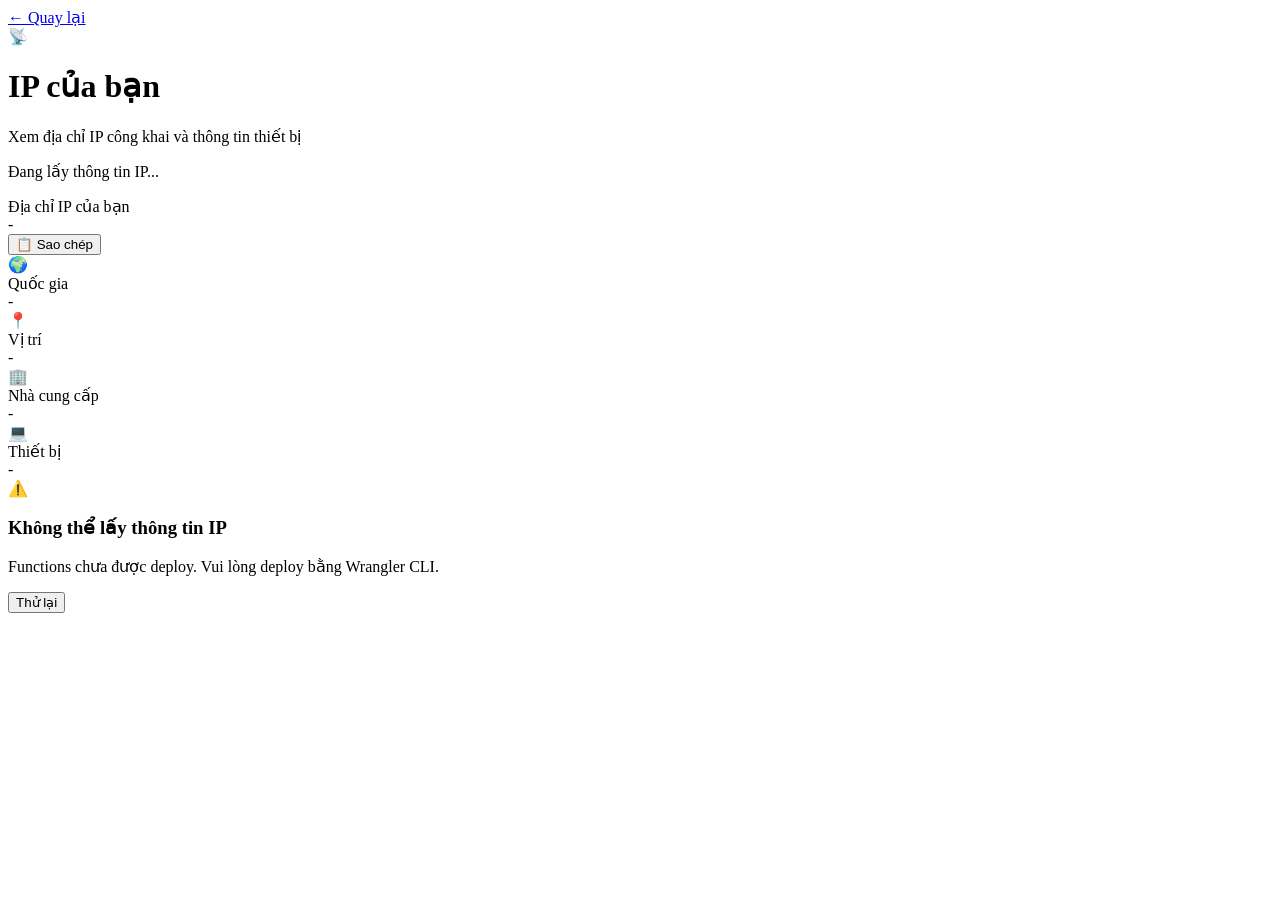
==== check-my-ip.html @ abf93e9b "Add files via upload" ====
<!DOCTYPE html>
<html lang="vi">
<head>
  <meta charset="UTF-8">
  <meta name="viewport" content="width=device-width, initial-scale=1.0">
  <title>IP của bạn - Check Tools</title>
  <link rel="stylesheet" href="css/style.css">
  <link rel="icon" href="data:image/svg+xml,<svg xmlns='http://www.w3.org/2000/svg' viewBox='0 0 100 100'><text y='.9em' font-size='90'>📡</text></svg>">
</head>
<body>
  <div class="container">
    
    <a href="index.html" class="back-btn">← Quay lại</a>

    <header class="tool-header">
      <div class="tool-icon">📡</div>
      <h1>IP của bạn</h1>
      <p>Xem địa chỉ IP công khai và thông tin thiết bị</p>
    </header>

    <div id="loadingBox" class="loading-box">
      <div class="spinner"></div>
      <p>Đang lấy thông tin IP...</p>
    </div>

    <div id="resultSection" class="ip-result-box hidden">
      <div class="ip-display">
        <div class="ip-label">Địa chỉ IP của bạn</div>
        <div id="ipAddress" class="ip-value">-</div>
        <button id="copyBtn" class="btn-copy" onclick="copyIP()">📋 Sao chép</button>
      </div>

      <div class="info-grid">
        <div class="info-item">
          <div class="info-icon">🌍</div>
          <div>
            <div class="info-label">Quốc gia</div>
            <div id="country" class="info-value">-</div>
          </div>
        </div>

        <div class="info-item">
          <div class="info-icon">📍</div>
          <div>
            <div class="info-label">Vị trí</div>
            <div id="locationInfo" class="info-value">-</div>
          </div>
        </div>

        <div class="info-item">
          <div class="info-icon">🏢</div>
          <div>
            <div class="info-label">Nhà cung cấp</div>
            <div id="isp" class="info-value">-</div>
          </div>
        </div>

        <div class="info-item">
          <div class="info-icon">💻</div>
          <div>
            <div class="info-label">Thiết bị</div>
            <div id="device" class="info-value">-</div>
          </div>
        </div>
      </div>
    </div>

    <div id="errorSection" class="error-box hidden">
      <div class="error-icon">⚠️</div>
      <h3>Không thể lấy thông tin IP</h3>
      <p id="errorMessage"></p>
      <button onclick="window.location.reload()" class="btn-primary">Thử lại</button>
    </div>

  </div>

  <script src="js/main.js"></script>
  <script>
    const loadingBox = document.getElementById('loadingBox');
    const resultSection = document.getElementById('resultSection');
    const errorSection = document.getElementById('errorSection');
    const ipAddress = document.getElementById('ipAddress');
    const country = document.getElementById('country');
    const locationInfo = document.getElementById('locationInfo');
    const isp = document.getElementById('isp');
    const device = document.getElementById('device');
    const errorMessage = document.getElementById('errorMessage');

    async function getMyIP() {
      try {
        const response = await fetch('/ip');
        
        const contentType = response.headers.get('content-type');
        if (!contentType || !contentType.includes('application/json')) {
          const text = await response.text();
          console.error('Received non-JSON:', text.substring(0, 200));
          throw new Error('Functions chưa được deploy. Vui lòng deploy bằng Wrangler CLI.');
        }
        
        const data = await response.json();
        
        if (data.error) {
          throw new Error(data.error);
        }

        displayResult(data);
      } catch (error) {
        console.error('Error:', error);
        showError(error.message);
      }
    }

    function displayResult(data) {
      loadingBox.classList.add('hidden');
      resultSection.classList.remove('hidden');

      ipAddress.textContent = data.ip || 'Không xác định';
      country.textContent = getCountryName(data.countryCode || data.country) || 'Không xác định';
      locationInfo.textContent = formatLocation(data) || 'Không xác định';
      isp.textContent = data.org || data.isp || 'Không xác định';
      device.textContent = getDeviceInfo(data.userAgent) || 'Không xác định';
    }

    function showError(message) {
      loadingBox.classList.add('hidden');
      errorSection.classList.remove('hidden');
      errorMessage.textContent = message;
    }

    function getCountryName(code) {
      const countries = {
        'VN': '🇻🇳 Việt Nam',
        'US': '🇺🇸 United States',
        'GB': '🇬🇧 United Kingdom',
        'JP': '🇯🇵 Japan',
        'KR': '🇰🇷 South Korea',
        'CN': '🇨🇳 China',
        'SG': '🇸🇬 Singapore',
        'TH': '🇹🇭 Thailand',
      };
      return countries[code] || code;
    }

    function formatLocation(data) {
      const parts = [];
      if (data.city) parts.push(data.city);
      if (data.region) parts.push(data.region);
      return parts.join(', ') || null;
    }

    function getDeviceInfo(ua) {
      if (!ua) return null;
      
      if (/Mobile|Android|iPhone|iPad/i.test(ua)) {
        if (/iPhone|iPad/i.test(ua)) return '📱 iOS Mobile';
        if (/Android/i.test(ua)) return '📱 Android Mobile';
        return '📱 Mobile';
      }
      
      if (/Windows/i.test(ua)) return '🖥️ Windows PC';
      if (/Mac/i.test(ua)) return '🖥️ macOS';
      if (/Linux/i.test(ua)) return '🖥️ Linux';
      
      return '💻 Desktop';
    }

    function copyIP() {
      const ip = ipAddress.textContent;
      navigator.clipboard.writeText(ip).then(() => {
        const btn = document.getElementById('copyBtn');
        const originalText = btn.textContent;
        btn.textContent = '✅ Đã sao chép!';
        setTimeout(() => {
          btn.textContent = originalText;
        }, 2000);
      });
    }

    getMyIP();
  </script>
</body>
</html>
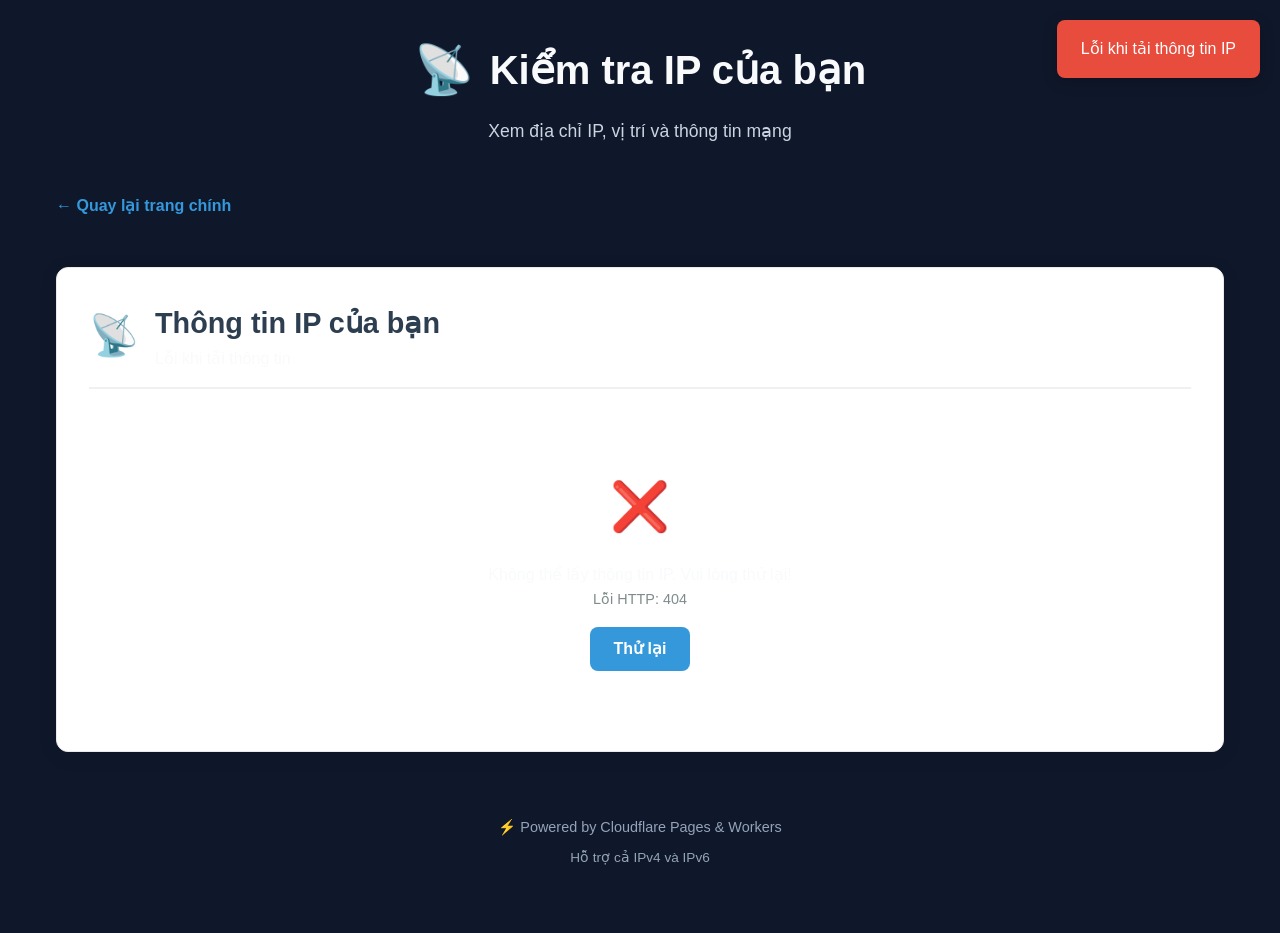
==== commit bd960f62: "Update check-my-ip.html" ====
--- a/check-my-ip.html
+++ b/check-my-ip.html
@@ -3,180 +3,590 @@
 <head>
   <meta charset="UTF-8">
   <meta name="viewport" content="width=device-width, initial-scale=1.0">
-  <title>IP của bạn - Check Tools</title>
+  <title>Kiểm tra IP của bạn - Check Tools</title>
+  <meta name="description" content="Kiểm tra địa chỉ IP, vị trí, nhà cung cấp dịch vụ của bạn">
   <link rel="stylesheet" href="css/style.css">
   <link rel="icon" href="data:image/svg+xml,<svg xmlns='http://www.w3.org/2000/svg' viewBox='0 0 100 100'><text y='.9em' font-size='90'>📡</text></svg>">
+  <style>
+    /* Additional styles for IP check page */
+    .ip-result {
+      background: #fff;
+      border-radius: 12px;
+      padding: 2rem;
+      margin: 2rem 0;
+      box-shadow: 0 4px 20px rgba(0, 0, 0, 0.08);
+      border: 1px solid #eaeaea;
+    }
+    
+    .ip-header {
+      display: flex;
+      align-items: center;
+      margin-bottom: 2rem;
+      padding-bottom: 1rem;
+      border-bottom: 2px solid #f0f0f0;
+    }
+    
+    .ip-icon {
+      font-size: 2.5rem;
+      margin-right: 1rem;
+    }
+    
+    .ip-title {
+      font-size: 1.8rem;
+      color: #2c3e50;
+      margin: 0;
+    }
+    
+    .ip-grid {
+      display: grid;
+      grid-template-columns: repeat(auto-fit, minmax(300px, 1fr));
+      gap: 1.5rem;
+      margin-bottom: 2rem;
+    }
+    
+    .ip-card {
+      background: #f8f9fa;
+      border-radius: 10px;
+      padding: 1.5rem;
+      border-left: 4px solid #3498db;
+    }
+    
+    .ip-card.network {
+      border-left-color: #2ecc71;
+    }
+    
+    .ip-card.location {
+      border-left-color: #9b59b6;
+    }
+    
+    .ip-card.browser {
+      border-left-color: #e74c3c;
+    }
+    
+    .card-label {
+      display: block;
+      font-size: 0.9rem;
+      color: #7f8c8d;
+      margin-bottom: 0.5rem;
+      font-weight: 500;
+    }
+    
+    .card-value {
+      font-size: 1.2rem;
+      color: #2c3e50;
+      font-weight: 600;
+      word-break: break-all;
+    }
+    
+    .ip-badge {
+      display: inline-block;
+      padding: 0.3rem 0.8rem;
+      border-radius: 20px;
+      font-size: 0.8rem;
+      font-weight: 600;
+      margin-left: 0.5rem;
+    }
+    
+    .badge-ipv4 {
+      background: #2ecc71;
+      color: white;
+    }
+    
+    .badge-ipv6 {
+      background: #3498db;
+      color: white;
+    }
+    
+    .isp-badge {
+      background: linear-gradient(135deg, #f39c12, #e67e22);
+      color: white;
+      padding: 0.4rem 1rem;
+      border-radius: 20px;
+      font-weight: 600;
+      display: inline-block;
+      margin-top: 0.5rem;
+    }
+    
+    .loading {
+      text-align: center;
+      padding: 3rem;
+    }
+    
+    .spinner {
+      border: 4px solid #f3f3f3;
+      border-top: 4px solid #3498db;
+      border-radius: 50%;
+      width: 50px;
+      height: 50px;
+      animation: spin 1s linear infinite;
+      margin: 0 auto 1rem;
+    }
+    
+    @keyframes spin {
+      0% { transform: rotate(0deg); }
+      100% { transform: rotate(360deg); }
+    }
+    
+    .actions {
+      display: flex;
+      gap: 1rem;
+      margin-top: 2rem;
+      flex-wrap: wrap;
+    }
+    
+    .btn {
+      padding: 0.8rem 1.5rem;
+      border-radius: 8px;
+      border: none;
+      font-weight: 600;
+      cursor: pointer;
+      transition: all 0.3s ease;
+      display: inline-flex;
+      align-items: center;
+      gap: 0.5rem;
+    }
+    
+    .btn-primary {
+      background: #3498db;
+      color: white;
+    }
+    
+    .btn-primary:hover {
+      background: #2980b9;
+      transform: translateY(-2px);
+    }
+    
+    .btn-secondary {
+      background: #2ecc71;
+      color: white;
+    }
+    
+    .btn-secondary:hover {
+      background: #27ae60;
+      transform: translateY(-2px);
+    }
+    
+    .alert {
+      position: fixed;
+      top: 20px;
+      right: 20px;
+      padding: 1rem 1.5rem;
+      background: #2ecc71;
+      color: white;
+      border-radius: 8px;
+      box-shadow: 0 4px 15px rgba(0, 0, 0, 0.2);
+      display: none;
+      z-index: 1000;
+      animation: slideIn 0.3s ease;
+    }
+    
+    @keyframes slideIn {
+      from {
+        transform: translateX(100%);
+        opacity: 0;
+      }
+      to {
+        transform: translateX(0);
+        opacity: 1;
+      }
+    }
+    
+    .back-link {
+      display: inline-flex;
+      align-items: center;
+      gap: 0.5rem;
+      color: #3498db;
+      text-decoration: none;
+      font-weight: 600;
+      margin-bottom: 1rem;
+    }
+    
+    .back-link:hover {
+      color: #2980b9;
+    }
+    
+    @media (max-width: 768px) {
+      .ip-grid {
+        grid-template-columns: 1fr;
+      }
+      
+      .actions {
+        flex-direction: column;
+      }
+      
+      .btn {
+        width: 100%;
+        justify-content: center;
+      }
+    }
+    
+    .info-row {
+      display: flex;
+      justify-content: space-between;
+      padding: 0.8rem 0;
+      border-bottom: 1px solid #eee;
+    }
+    
+    .info-row:last-child {
+      border-bottom: none;
+    }
+  </style>
 </head>
 <body>
   <div class="container">
-    
-    <a href="index.html" class="back-btn">← Quay lại</a>
-
-    <header class="tool-header">
-      <div class="tool-icon">📡</div>
-      <h1>IP của bạn</h1>
-      <p>Xem địa chỉ IP công khai và thông tin thiết bị</p>
+    <!-- Header -->
+    <header class="header">
+      <div class="logo">
+        <span class="logo-icon">📡</span>
+        <h1>Kiểm tra IP của bạn</h1>
+      </div>
+      <p class="subtitle">Xem địa chỉ IP, vị trí và thông tin mạng</p>
     </header>
 
-    <div id="loadingBox" class="loading-box">
-      <div class="spinner"></div>
-      <p>Đang lấy thông tin IP...</p>
-    </div>
-
-    <div id="resultSection" class="ip-result-box hidden">
-      <div class="ip-display">
-        <div class="ip-label">Địa chỉ IP của bạn</div>
-        <div id="ipAddress" class="ip-value">-</div>
-        <button id="copyBtn" class="btn-copy" onclick="copyIP()">📋 Sao chép</button>
+    <!-- Back to home -->
+    <a href="index.html" class="back-link">
+      ← Quay lại trang chính
+    </a>
+
+    <!-- IP Result Section -->
+    <div class="ip-result">
+      <div class="ip-header">
+        <div class="ip-icon">📡</div>
+        <div>
+          <h2 class="ip-title">Thông tin IP của bạn</h2>
+          <p id="loadingText">Đang tải thông tin...</p>
+        </div>
       </div>
 
-      <div class="info-grid">
-        <div class="info-item">
-          <div class="info-icon">🌍</div>
-          <div>
-            <div class="info-label">Quốc gia</div>
-            <div id="country" class="info-value">-</div>
+      <div id="loading" class="loading">
+        <div class="spinner"></div>
+        <p>Đang lấy thông tin từ máy chủ...</p>
+      </div>
+
+      <div id="ipContent" style="display: none;">
+        <!-- IP Address Card -->
+        <div class="ip-card">
+          <h3 style="margin-top: 0; color: #2c3e50;">
+            <span style="display: inline-flex; align-items: center; gap: 0.5rem;">
+              🌐 Địa chỉ IP
+            </span>
+          </h3>
+          <div class="info-row">
+            <span class="card-label">Địa chỉ IP:</span>
+            <span class="card-value">
+              <span id="ipAddress">Đang tải...</span>
+              <span class="ip-badge" id="ipVersionBadge">...</span>
+            </span>
+          </div>
+          <div class="info-row">
+            <span class="card-label">Phiên bản IP:</span>
+            <span class="card-value" id="ipVersion">Đang tải...</span>
+          </div>
+          <div class="info-row">
+            <span class="card-label">Thời gian kiểm tra:</span>
+            <span class="card-value" id="timestamp">Đang tải...</span>
           </div>
         </div>
 
-        <div class="info-item">
-          <div class="info-icon">📍</div>
-          <div>
-            <div class="info-label">Vị trí</div>
-            <div id="locationInfo" class="info-value">-</div>
+        <!-- Network Info Card -->
+        <div class="ip-card network">
+          <h3 style="margin-top: 0; color: #2c3e50;">
+            <span style="display: inline-flex; align-items: center; gap: 0.5rem;">
+              🔌 Thông tin mạng
+            </span>
+          </h3>
+          <div class="info-row">
+            <span class="card-label">Nhà cung cấp (ISP):</span>
+            <span class="card-value">
+              <span id="isp">Đang tải...</span>
+            </span>
+          </div>
+          <div class="info-row">
+            <span class="card-label">Tổ chức:</span>
+            <span class="card-value" id="organization">Đang tải...</span>
+          </div>
+          <div class="info-row">
+            <span class="card-label">ASN:</span>
+            <span class="card-value" id="asn">Đang tải...</span>
+          </div>
+          <div class="info-row">
+            <span class="card-label">Nguồn dữ liệu:</span>
+            <span class="card-value" id="source">Đang tải...</span>
           </div>
         </div>
 
-        <div class="info-item">
-          <div class="info-icon">🏢</div>
-          <div>
-            <div class="info-label">Nhà cung cấp</div>
-            <div id="isp" class="info-value">-</div>
+        <!-- Location Info Card -->
+        <div class="ip-card location">
+          <h3 style="margin-top: 0; color: #2c3e50;">
+            <span style="display: inline-flex; align-items: center; gap: 0.5rem;">
+              📍 Vị trí địa lý
+            </span>
+          </h3>
+          <div class="info-row">
+            <span class="card-label">Quốc gia:</span>
+            <span class="card-value">
+              <span id="country">Đang tải...</span>
+              (<span id="countryCode">...</span>)
+            </span>
+          </div>
+          <div class="info-row">
+            <span class="card-label">Tỉnh/Thành phố:</span>
+            <span class="card-value" id="province">Đang tải...</span>
+          </div>
+          <div class="info-row">
+            <span class="card-label">Thành phố:</span>
+            <span class="card-value" id="city">Đang tải...</span>
+          </div>
+          <div class="info-row">
+            <span class="card-label">Múi giờ:</span>
+            <span class="card-value" id="timezone">Đang tải...</span>
+          </div>
+          <div class="info-row">
+            <span class="card-label">Mã bưu điện:</span>
+            <span class="card-value" id="postal">Đang tải...</span>
           </div>
         </div>
 
-        <div class="info-item">
-          <div class="info-icon">💻</div>
-          <div>
-            <div class="info-label">Thiết bị</div>
-            <div id="device" class="info-value">-</div>
-          </div>
+        <!-- Browser Info Card -->
+        <div class="ip-card browser">
+          <h3 style="margin-top: 0; color: #2c3e50;">
+            <span style="display: inline-flex; align-items: center; gap: 0.5rem;">
+              🌐 Thông tin trình duyệt
+            </span>
+          </h3>
+          <div class="info-row">
+            <span class="card-label">User Agent:</span>
+            <span class="card-value" id="userAgent" style="font-size: 0.9rem;">Đang tải...</span>
+          </div>
+          <div class="info-row">
+            <span class="card-label">Cloudflare Edge:</span>
+            <span class="card-value" id="cfEdge">Đang tải...</span>
+          </div>
+        </div>
+
+        <!-- Actions -->
+        <div class="actions">
+          <button class="btn btn-primary" id="refreshBtn">
+            <span>🔄</span> Làm mới thông tin
+          </button>
+          <button class="btn btn-secondary" id="copyBtn">
+            <span>📋</span> Sao chép IP
+          </button>
+          <button class="btn" id="jsonBtn" style="background: #9b59b6; color: white;">
+            <span>📄</span> Xem dữ liệu JSON
+          </button>
         </div>
       </div>
     </div>
 
-    <div id="errorSection" class="error-box hidden">
-      <div class="error-icon">⚠️</div>
-      <h3>Không thể lấy thông tin IP</h3>
-      <p id="errorMessage"></p>
-      <button onclick="window.location.reload()" class="btn-primary">Thử lại</button>
-    </div>
-
+    <!-- Footer -->
+    <footer class="footer">
+      <p>⚡ Powered by Cloudflare Pages & Workers</p>
+      <p class="footer-note">Hỗ trợ cả IPv4 và IPv6</p>
+    </footer>
   </div>
 
-  <script src="js/main.js"></script>
+  <!-- Alert Notification -->
+  <div class="alert" id="alert"></div>
+
   <script>
-    const loadingBox = document.getElementById('loadingBox');
-    const resultSection = document.getElementById('resultSection');
-    const errorSection = document.getElementById('errorSection');
-    const ipAddress = document.getElementById('ipAddress');
-    const country = document.getElementById('country');
-    const locationInfo = document.getElementById('locationInfo');
-    const isp = document.getElementById('isp');
-    const device = document.getElementById('device');
-    const errorMessage = document.getElementById('errorMessage');
-
-    async function getMyIP() {
-      try {
-        const response = await fetch('/ip');
-        
-        const contentType = response.headers.get('content-type');
-        if (!contentType || !contentType.includes('application/json')) {
-          const text = await response.text();
-          console.error('Received non-JSON:', text.substring(0, 200));
-          throw new Error('Functions chưa được deploy. Vui lòng deploy bằng Wrangler CLI.');
+    document.addEventListener('DOMContentLoaded', function() {
+      const loading = document.getElementById('loading');
+      const ipContent = document.getElementById('ipContent');
+      const loadingText = document.getElementById('loadingText');
+      const alert = document.getElementById('alert');
+      
+      // DOM Elements
+      const elements = {
+        ipAddress: document.getElementById('ipAddress'),
+        ipVersionBadge: document.getElementById('ipVersionBadge'),
+        ipVersion: document.getElementById('ipVersion'),
+        isp: document.getElementById('isp'),
+        organization: document.getElementById('organization'),
+        asn: document.getElementById('asn'),
+        country: document.getElementById('country'),
+        countryCode: document.getElementById('countryCode'),
+        province: document.getElementById('province'),
+        city: document.getElementById('city'),
+        timezone: document.getElementById('timezone'),
+        postal: document.getElementById('postal'),
+        userAgent: document.getElementById('userAgent'),
+        cfEdge: document.getElementById('cfEdge'),
+        timestamp: document.getElementById('timestamp'),
+        source: document.getElementById('source')
+      };
+      
+      // Buttons
+      const refreshBtn = document.getElementById('refreshBtn');
+      const copyBtn = document.getElementById('copyBtn');
+      const jsonBtn = document.getElementById('jsonBtn');
+      
+      let currentIP = '';
+      let currentData = {};
+      
+      // Show alert
+      function showAlert(message, type = 'success') {
+        alert.textContent = message;
+        alert.style.display = 'block';
+        alert.style.background = type === 'error' ? '#e74c3c' : 
+                                type === 'warning' ? '#f39c12' : '#2ecc71';
+        
+        setTimeout(() => {
+          alert.style.display = 'none';
+        }, 3000);
+      }
+      
+      // Format timestamp
+      function formatTimestamp(isoString) {
+        const date = new Date(isoString);
+        return date.toLocaleString('vi-VN', {
+          timeZone: 'Asia/Ho_Chi_Minh',
+          year: 'numeric',
+          month: '2-digit',
+          day: '2-digit',
+          hour: '2-digit',
+          minute: '2-digit',
+          second: '2-digit'
+        });
+      }
+      
+      // Get IP info
+      async function fetchIPInfo() {
+        try {
+          loading.style.display = 'block';
+          ipContent.style.display = 'none';
+          loadingText.textContent = 'Đang tải thông tin...';
+          
+          const response = await fetch('/ip');
+          
+          if (!response.ok) {
+            throw new Error(`Lỗi HTTP: ${response.status}`);
+          }
+          
+          const data = await response.json();
+          currentData = data;
+          currentIP = data.ip;
+          
+          // Update UI
+          updateUI(data);
+          
+          // Show content
+          loading.style.display = 'none';
+          ipContent.style.display = 'block';
+          loadingText.textContent = 'Thông tin IP của bạn';
+          
+          showAlert('Đã cập nhật thông tin IP thành công!');
+          
+        } catch (error) {
+          console.error('Error:', error);
+          loadingText.textContent = 'Lỗi khi tải thông tin';
+          loading.innerHTML = `
+            <div style="color: #e74c3c; font-size: 3rem; margin-bottom: 1rem;">❌</div>
+            <p>Không thể lấy thông tin IP. Vui lòng thử lại!</p>
+            <p style="color: #7f8c8d; font-size: 0.9rem;">${error.message}</p>
+            <button class="btn btn-primary" onclick="fetchIPInfo()" style="margin-top: 1rem;">
+              Thử lại
+            </button>
+          `;
+          showAlert('Lỗi khi tải thông tin IP', 'error');
         }
-        
-        const data = await response.json();
-        
-        if (data.error) {
-          throw new Error(data.error);
+      }
+      
+      // Update UI with data
+      function updateUI(data) {
+        // IP Address
+        elements.ipAddress.textContent = data.ip;
+        
+        // IP Version
+        const version = data.version || (data.ip.includes(':') ? 'IPv6' : 'IPv4');
+        elements.ipVersionBadge.textContent = version;
+        elements.ipVersionBadge.className = `ip-badge ${version.toLowerCase() === 'ipv6' ? 'badge-ipv6' : 'badge-ipv4'}`;
+        elements.ipVersion.textContent = version === 'IPv6' ? 'Internet Protocol Version 6' : 'Internet Protocol Version 4';
+        
+        // ISP & Organization
+        elements.isp.textContent = data.isp || 'Không xác định';
+        elements.organization.textContent = data.org || 'Không xác định';
+        
+        // ASN
+        elements.asn.textContent = data.asn ? `AS${data.asn}` : 'Không xác định';
+        
+        // Location
+        elements.country.textContent = data.country || 'N/A';
+        elements.countryCode.textContent = data.countryCode || 'N/A';
+        elements.province.textContent = data.province || data.region || 'N/A';
+        elements.city.textContent = data.city || 'N/A';
+        elements.timezone.textContent = data.timezone || 'N/A';
+        elements.postal.textContent = data.postal || data.postalCode || 'N/A';
+        
+        // Browser Info
+        elements.userAgent.textContent = data.userAgent || 'N/A';
+        elements.cfEdge.textContent = data.cloudflare?.colo || 'N/A';
+        
+        // Timestamp
+        elements.timestamp.textContent = data.timestamp ? formatTimestamp(data.timestamp) : formatTimestamp(new Date().toISOString());
+        
+        // Source
+        elements.source.textContent = data.source || 'Cloudflare Pages';
+      }
+      
+      // Copy IP to clipboard
+      copyBtn.addEventListener('click', async () => {
+        try {
+          await navigator.clipboard.writeText(currentIP);
+          showAlert(`Đã sao chép IP: ${currentIP}`);
+        } catch (err) {
+          showAlert('Không thể sao chép IP', 'error');
         }
-
-        displayResult(data);
-      } catch (error) {
-        console.error('Error:', error);
-        showError(error.message);
-      }
-    }
-
-    function displayResult(data) {
-      loadingBox.classList.add('hidden');
-      resultSection.classList.remove('hidden');
-
-      ipAddress.textContent = data.ip || 'Không xác định';
-      country.textContent = getCountryName(data.countryCode || data.country) || 'Không xác định';
-      locationInfo.textContent = formatLocation(data) || 'Không xác định';
-      isp.textContent = data.org || data.isp || 'Không xác định';
-      device.textContent = getDeviceInfo(data.userAgent) || 'Không xác định';
-    }
-
-    function showError(message) {
-      loadingBox.classList.add('hidden');
-      errorSection.classList.remove('hidden');
-      errorMessage.textContent = message;
-    }
-
-    function getCountryName(code) {
-      const countries = {
-        'VN': '🇻🇳 Việt Nam',
-        'US': '🇺🇸 United States',
-        'GB': '🇬🇧 United Kingdom',
-        'JP': '🇯🇵 Japan',
-        'KR': '🇰🇷 South Korea',
-        'CN': '🇨🇳 China',
-        'SG': '🇸🇬 Singapore',
-        'TH': '🇹🇭 Thailand',
-      };
-      return countries[code] || code;
-    }
-
-    function formatLocation(data) {
-      const parts = [];
-      if (data.city) parts.push(data.city);
-      if (data.region) parts.push(data.region);
-      return parts.join(', ') || null;
-    }
-
-    function getDeviceInfo(ua) {
-      if (!ua) return null;
-      
-      if (/Mobile|Android|iPhone|iPad/i.test(ua)) {
-        if (/iPhone|iPad/i.test(ua)) return '📱 iOS Mobile';
-        if (/Android/i.test(ua)) return '📱 Android Mobile';
-        return '📱 Mobile';
-      }
-      
-      if (/Windows/i.test(ua)) return '🖥️ Windows PC';
-      if (/Mac/i.test(ua)) return '🖥️ macOS';
-      if (/Linux/i.test(ua)) return '🖥️ Linux';
-      
-      return '💻 Desktop';
-    }
-
-    function copyIP() {
-      const ip = ipAddress.textContent;
-      navigator.clipboard.writeText(ip).then(() => {
-        const btn = document.getElementById('copyBtn');
-        const originalText = btn.textContent;
-        btn.textContent = '✅ Đã sao chép!';
-        setTimeout(() => {
-          btn.textContent = originalText;
-        }, 2000);
       });
-    }
-
-    getMyIP();
+      
+      // Show JSON data
+      jsonBtn.addEventListener('click', () => {
+        const jsonStr = JSON.stringify(currentData, null, 2);
+        const newWindow = window.open();
+        newWindow.document.write(`
+          <html>
+            <head>
+              <title>IP Data JSON - ${currentIP}</title>
+              <style>
+                body { 
+                  font-family: monospace; 
+                  padding: 20px; 
+                  background: #1e1e1e; 
+                  color: #f1f1f1; 
+                  margin: 0; 
+                }
+                pre { 
+                  white-space: pre-wrap; 
+                  word-wrap: break-word; 
+                  font-size: 14px; 
+                  line-height: 1.5;
+                }
+              </style>
+            </head>
+            <body>
+              <h2 style="color: #4CAF50;">Dữ liệu JSON cho IP: ${currentIP}</h2>
+              <pre>${jsonStr}</pre>
+              <button onclick="window.close()" style="
+                padding: 10px 20px;
+                background: #4CAF50;
+                color: white;
+                border: none;
+                border-radius: 5px;
+                cursor: pointer;
+                margin-top: 20px;
+              ">Đóng</button>
+            </body>
+          </html>
+        `);
+        newWindow.document.close();
+      });
+      
+      // Refresh button
+      refreshBtn.addEventListener('click', fetchIPInfo);
+      
+      // Initial load
+      fetchIPInfo();
+    });
   </script>
 </body>
-</html>+</html>
--- a/css/style.css
+++ b/css/style.css
@@ -0,0 +1,651 @@
+/* Check Tools - Main Stylesheet */
+
+* {
+  margin: 0;
+  padding: 0;
+  box-sizing: border-box;
+}
+
+:root {
+  --bg-dark: #0f172a;
+  --bg-card: #1e293b;
+  --bg-card-hover: #334155;
+  --text-primary: #f8fafc;
+  --text-secondary: #cbd5e1;
+  --text-muted: #94a3b8;
+  --accent: #3b82f6;
+  --accent-hover: #2563eb;
+  --success: #10b981;
+  --error: #ef4444;
+  --border: #334155;
+  --shadow: rgba(0, 0, 0, 0.3);
+}
+
+body {
+  font-family: -apple-system, BlinkMacSystemFont, 'Segoe UI', Roboto, 'Helvetica Neue', Arial, sans-serif;
+  background: var(--bg-dark);
+  color: var(--text-primary);
+  line-height: 1.6;
+  min-height: 100vh;
+  -webkit-font-smoothing: antialiased;
+}
+
+.container {
+  max-width: 1200px;
+  margin: 0 auto;
+  padding: 2rem 1rem;
+}
+
+/* ========== HEADER ========== */
+.header {
+  text-align: center;
+  margin-bottom: 3rem;
+}
+
+.logo {
+  display: flex;
+  align-items: center;
+  justify-content: center;
+  gap: 1rem;
+  margin-bottom: 0.5rem;
+}
+
+.logo-icon {
+  font-size: 3rem;
+}
+
+.header h1 {
+  font-size: 2.5rem;
+  font-weight: 700;
+  margin: 0;
+}
+
+.subtitle {
+  color: var(--text-secondary);
+  font-size: 1.1rem;
+  margin-top: 0.5rem;
+}
+
+/* ========== CARDS GRID ========== */
+.cards-grid {
+  display: grid;
+  grid-template-columns: repeat(auto-fit, minmax(300px, 1fr));
+  gap: 1.5rem;
+  margin-bottom: 3rem;
+}
+
+.card {
+  background: var(--bg-card);
+  border: 1px solid var(--border);
+  border-radius: 1rem;
+  padding: 2rem;
+  text-decoration: none;
+  color: inherit;
+  transition: all 0.3s ease;
+  display: flex;
+  flex-direction: column;
+  cursor: pointer;
+}
+
+.card:hover {
+  background: var(--bg-card-hover);
+  transform: translateY(-4px);
+  box-shadow: 0 8px 24px var(--shadow);
+  border-color: var(--accent);
+}
+
+.card-icon {
+  font-size: 3rem;
+  margin-bottom: 1rem;
+}
+
+.card-title {
+  font-size: 1.5rem;
+  font-weight: 600;
+  margin-bottom: 0.75rem;
+  color: var(--text-primary);
+}
+
+.card-desc {
+  color: var(--text-secondary);
+  font-size: 0.95rem;
+  flex-grow: 1;
+  margin-bottom: 1rem;
+}
+
+.card-footer {
+  margin-top: auto;
+}
+
+.card-link {
+  color: var(--accent);
+  font-weight: 500;
+  font-size: 0.95rem;
+}
+
+/* ========== TOOL PAGES ========== */
+.back-btn {
+  display: inline-flex;
+  align-items: center;
+  color: var(--text-secondary);
+  text-decoration: none;
+  margin-bottom: 1.5rem;
+  padding: 0.5rem 1rem;
+  border-radius: 0.5rem;
+  transition: all 0.2s;
+}
+
+.back-btn:hover {
+  background: var(--bg-card);
+  color: var(--text-primary);
+}
+
+.tool-header {
+  text-align: center;
+  margin-bottom: 2rem;
+}
+
+.tool-icon {
+  font-size: 4rem;
+  margin-bottom: 1rem;
+}
+
+.tool-header h1 {
+  font-size: 2rem;
+  margin-bottom: 0.5rem;
+}
+
+.tool-header p {
+  color: var(--text-secondary);
+  font-size: 1rem;
+}
+
+/* ========== TOOL BOX ========== */
+.tool-box {
+  background: var(--bg-card);
+  border: 1px solid var(--border);
+  border-radius: 1rem;
+  padding: 2rem;
+  margin-bottom: 2rem;
+}
+
+.input-group {
+  display: flex;
+  gap: 1rem;
+  flex-wrap: wrap;
+}
+
+.input-field {
+  flex: 1;
+  min-width: 250px;
+  padding: 1rem 1.25rem;
+  background: var(--bg-dark);
+  border: 1px solid var(--border);
+  border-radius: 0.75rem;
+  color: var(--text-primary);
+  font-size: 1rem;
+  transition: all 0.2s;
+}
+
+.input-field:focus {
+  outline: none;
+  border-color: var(--accent);
+  box-shadow: 0 0 0 3px rgba(59, 130, 246, 0.1);
+}
+
+.input-field::placeholder {
+  color: var(--text-muted);
+}
+
+.btn-primary {
+  padding: 1rem 2rem;
+  background: var(--accent);
+  color: white;
+  border: none;
+  border-radius: 0.75rem;
+  font-size: 1rem;
+  font-weight: 600;
+  cursor: pointer;
+  transition: all 0.2s;
+  white-space: nowrap;
+}
+
+.btn-primary:hover:not(:disabled) {
+  background: var(--accent-hover);
+  transform: translateY(-2px);
+  box-shadow: 0 4px 12px rgba(59, 130, 246, 0.3);
+}
+
+.btn-primary:disabled {
+  opacity: 0.5;
+  cursor: not-allowed;
+}
+
+/* ========== RESULT BOX ========== */
+.result-box {
+  background: var(--bg-card);
+  border: 1px solid var(--border);
+  border-radius: 1rem;
+  padding: 2rem;
+  margin-bottom: 2rem;
+  animation: fadeIn 0.3s ease;
+}
+
+.result-header {
+  display: flex;
+  align-items: flex-start;
+  gap: 1.5rem;
+  margin-bottom: 1.5rem;
+}
+
+.result-icon {
+  font-size: 3rem;
+  flex-shrink: 0;
+}
+
+.result-icon.success {
+  color: var(--success);
+}
+
+.result-icon.error {
+  color: var(--error);
+}
+
+.result-title {
+  font-size: 1.5rem;
+  font-weight: 600;
+  margin-bottom: 0.25rem;
+}
+
+.result-title.success {
+  color: var(--success);
+}
+
+.result-title.error {
+  color: var(--error);
+}
+
+.result-url {
+  color: var(--text-secondary);
+  font-size: 0.9rem;
+  word-break: break-all;
+}
+
+.result-details {
+  background: var(--bg-dark);
+  border-radius: 0.75rem;
+  padding: 1.5rem;
+}
+
+.detail-item {
+  display: flex;
+  justify-content: space-between;
+  padding: 0.75rem 0;
+  border-bottom: 1px solid var(--border);
+}
+
+.detail-item:last-child {
+  border-bottom: none;
+}
+
+.detail-label {
+  color: var(--text-secondary);
+  font-weight: 500;
+}
+
+.detail-value {
+  color: var(--text-primary);
+  font-weight: 600;
+}
+
+/* ========== IP RESULT ========== */
+.ip-result-box {
+  background: var(--bg-card);
+  border: 1px solid var(--border);
+  border-radius: 1rem;
+  padding: 2rem;
+  animation: fadeIn 0.3s ease;
+}
+
+.ip-display {
+  text-align: center;
+  padding: 2rem;
+  background: var(--bg-dark);
+  border-radius: 0.75rem;
+  margin-bottom: 2rem;
+}
+
+.ip-label {
+  color: var(--text-secondary);
+  font-size: 0.9rem;
+  margin-bottom: 0.5rem;
+}
+
+.ip-value {
+  font-size: 2.5rem;
+  font-weight: 700;
+  color: var(--accent);
+  margin-bottom: 1rem;
+  font-family: 'Courier New', monospace;
+}
+
+.btn-copy {
+  padding: 0.5rem 1.5rem;
+  background: var(--bg-card);
+  color: var(--text-primary);
+  border: 1px solid var(--border);
+  border-radius: 0.5rem;
+  cursor: pointer;
+  transition: all 0.2s;
+  font-size: 0.9rem;
+}
+
+.btn-copy:hover {
+  background: var(--bg-card-hover);
+  border-color: var(--accent);
+}
+
+/* ========== INFO GRID ========== */
+.info-grid {
+  display: grid;
+  grid-template-columns: repeat(auto-fit, minmax(200px, 1fr));
+  gap: 1rem;
+}
+
+.info-item {
+  display: flex;
+  align-items: flex-start;
+  gap: 1rem;
+  padding: 1rem;
+  background: var(--bg-dark);
+  border-radius: 0.75rem;
+}
+
+.info-icon {
+  font-size: 1.5rem;
+  flex-shrink: 0;
+}
+
+.info-label {
+  color: var(--text-secondary);
+  font-size: 0.85rem;
+  margin-bottom: 0.25rem;
+}
+
+.info-value {
+  color: var(--text-primary);
+  font-weight: 600;
+  font-size: 0.95rem;
+}
+
+/* ========== DOMAIN RESULT ========== */
+.domain-result-box {
+  background: var(--bg-card);
+  border: 1px solid var(--border);
+  border-radius: 1rem;
+  padding: 2rem;
+  animation: fadeIn 0.3s ease;
+}
+
+.domain-header {
+  display: flex;
+  align-items: center;
+  gap: 1.5rem;
+  padding: 1.5rem;
+  background: var(--bg-dark);
+  border-radius: 0.75rem;
+  margin-bottom: 2rem;
+}
+
+.domain-icon {
+  font-size: 3rem;
+}
+
+.domain-name {
+  font-size: 1.5rem;
+  font-weight: 700;
+  color: var(--text-primary);
+  margin-bottom: 0.25rem;
+}
+
+.domain-ip {
+  font-size: 1.1rem;
+  color: var(--accent);
+  font-family: 'Courier New', monospace;
+}
+
+.location-info {
+  margin-bottom: 2rem;
+}
+
+.section-title {
+  font-size: 1.2rem;
+  font-weight: 600;
+  margin-bottom: 1rem;
+  color: var(--text-primary);
+}
+
+.additional-info {
+  background: var(--bg-dark);
+  border-radius: 0.75rem;
+  padding: 1.5rem;
+}
+
+.info-row {
+  display: flex;
+  justify-content: space-between;
+  padding: 0.75rem 0;
+  border-bottom: 1px solid var(--border);
+}
+
+.info-row:last-child {
+  border-bottom: none;
+}
+
+/* ========== HISTORY ========== */
+.history-section {
+  background: var(--bg-card);
+  border: 1px solid var(--border);
+  border-radius: 1rem;
+  padding: 1.5rem;
+  animation: fadeIn 0.3s ease;
+}
+
+.history-header {
+  display: flex;
+  justify-content: space-between;
+  align-items: center;
+  margin-bottom: 1rem;
+}
+
+.history-header h3 {
+  font-size: 1.2rem;
+  font-weight: 600;
+}
+
+.btn-clear {
+  padding: 0.5rem 1rem;
+  background: transparent;
+  color: var(--error);
+  border: 1px solid var(--error);
+  border-radius: 0.5rem;
+  cursor: pointer;
+  font-size: 0.9rem;
+  transition: all 0.2s;
+}
+
+.btn-clear:hover {
+  background: var(--error);
+  color: white;
+}
+
+.history-list {
+  display: flex;
+  flex-direction: column;
+  gap: 0.75rem;
+}
+
+.history-item {
+  display: flex;
+  align-items: center;
+  gap: 1rem;
+  padding: 1rem;
+  background: var(--bg-dark);
+  border-radius: 0.75rem;
+  cursor: pointer;
+  transition: all 0.2s;
+}
+
+.history-item:hover {
+  background: var(--bg-card-hover);
+  transform: translateX(4px);
+}
+
+.history-icon {
+  font-size: 1.5rem;
+  flex-shrink: 0;
+}
+
+.history-content {
+  flex: 1;
+  min-width: 0;
+}
+
+.history-url {
+  color: var(--text-primary);
+  font-weight: 500;
+  overflow: hidden;
+  text-overflow: ellipsis;
+  white-space: nowrap;
+}
+
+.history-time {
+  color: var(--text-muted);
+  font-size: 0.85rem;
+}
+
+.history-meta {
+  color: var(--text-secondary);
+  font-size: 0.9rem;
+  flex-shrink: 0;
+}
+
+/* ========== LOADING ========== */
+.loading-box {
+  text-align: center;
+  padding: 3rem;
+  background: var(--bg-card);
+  border: 1px solid var(--border);
+  border-radius: 1rem;
+}
+
+.spinner {
+  width: 48px;
+  height: 48px;
+  border: 4px solid var(--border);
+  border-top-color: var(--accent);
+  border-radius: 50%;
+  animation: spin 1s linear infinite;
+  margin: 0 auto 1rem;
+}
+
+@keyframes spin {
+  to { transform: rotate(360deg); }
+}
+
+/* ========== ERROR BOX ========== */
+.error-box {
+  text-align: center;
+  padding: 2rem;
+  background: var(--bg-card);
+  border: 1px solid var(--error);
+  border-radius: 1rem;
+}
+
+.error-icon {
+  font-size: 4rem;
+  margin-bottom: 1rem;
+}
+
+.error-box h3 {
+  color: var(--error);
+  margin-bottom: 0.5rem;
+}
+
+.error-box p {
+  color: var(--text-secondary);
+  margin-bottom: 1.5rem;
+}
+
+/* ========== FOOTER ========== */
+.footer {
+  text-align: center;
+  padding: 2rem 0;
+  color: var(--text-muted);
+  font-size: 0.9rem;
+}
+
+.footer-note {
+  margin-top: 0.5rem;
+  font-size: 0.85rem;
+}
+
+/* ========== UTILITIES ========== */
+.hidden {
+  display: none !important;
+}
+
+@keyframes fadeIn {
+  from {
+    opacity: 0;
+    transform: translateY(10px);
+  }
+  to {
+    opacity: 1;
+    transform: translateY(0);
+  }
+}
+
+/* ========== RESPONSIVE ========== */
+@media (max-width: 768px) {
+  .header h1 {
+    font-size: 2rem;
+  }
+
+  .cards-grid {
+    grid-template-columns: 1fr;
+  }
+
+  .input-group {
+    flex-direction: column;
+  }
+
+  .input-field {
+    width: 100%;
+  }
+
+  .ip-value {
+    font-size: 1.8rem;
+  }
+
+  .info-grid {
+    grid-template-columns: 1fr;
+  }
+
+  .domain-header {
+    flex-direction: column;
+    text-align: center;
+  }
+}
+
+@media (max-width: 480px) {
+  .container {
+    padding: 1rem 0.75rem;
+  }
+
+  .tool-box,
+  .result-box,
+  .domain-result-box {
+    padding: 1.5rem;
+  }
+}
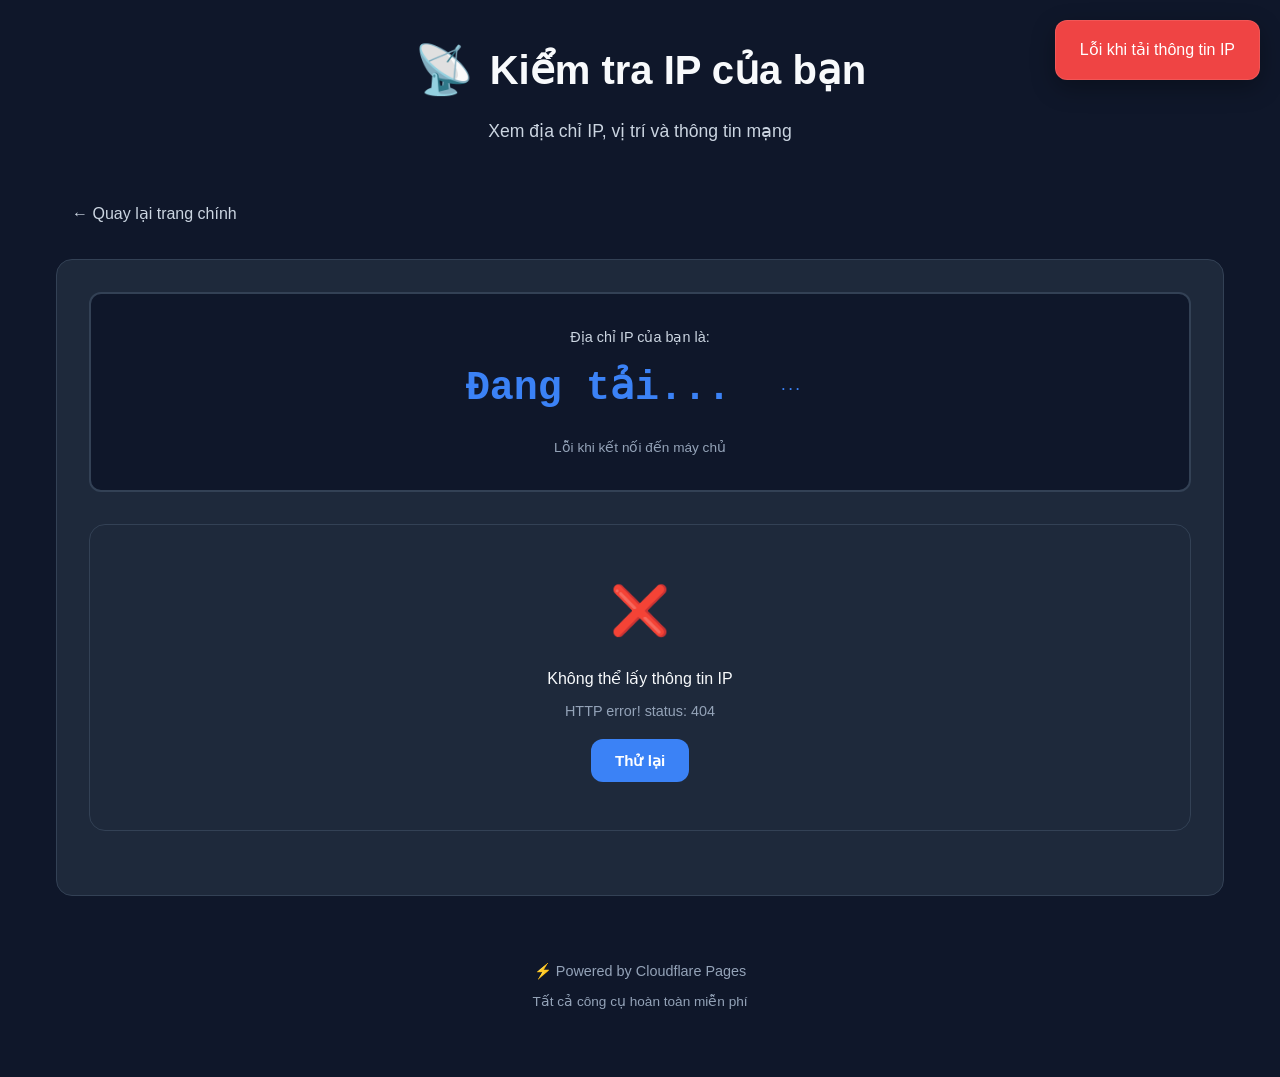
==== commit 8d5f959b: "Update check-my-ip.html" ====
--- a/check-my-ip.html
+++ b/check-my-ip.html
@@ -8,123 +8,128 @@
   <link rel="stylesheet" href="css/style.css">
   <link rel="icon" href="data:image/svg+xml,<svg xmlns='http://www.w3.org/2000/svg' viewBox='0 0 100 100'><text y='.9em' font-size='90'>📡</text></svg>">
   <style>
-    /* Additional styles for IP check page */
-    .ip-result {
-      background: #fff;
-      border-radius: 12px;
+    /* Additional styles for IP check page using your theme */
+    :root {
+      --ipv4: #10b981;  /* success color */
+      --ipv6: #3b82f6;  /* accent color */
+    }
+    
+    .ip-result-box {
+      margin-bottom: 2rem;
+    }
+    
+    .ip-display {
+      position: relative;
+      text-align: center;
       padding: 2rem;
-      margin: 2rem 0;
-      box-shadow: 0 4px 20px rgba(0, 0, 0, 0.08);
-      border: 1px solid #eaeaea;
-    }
-    
-    .ip-header {
-      display: flex;
-      align-items: center;
+      background: var(--bg-dark);
+      border-radius: 0.75rem;
       margin-bottom: 2rem;
-      padding-bottom: 1rem;
-      border-bottom: 2px solid #f0f0f0;
-    }
-    
-    .ip-icon {
-      font-size: 2.5rem;
-      margin-right: 1rem;
-    }
-    
-    .ip-title {
-      font-size: 1.8rem;
-      color: #2c3e50;
-      margin: 0;
+      border: 2px solid var(--border);
+    }
+    
+    .ip-display:hover {
+      border-color: var(--accent);
+      transform: translateY(-2px);
+      transition: all 0.3s ease;
+    }
+    
+    .ip-version-badge {
+      display: inline-block;
+      padding: 0.3rem 0.8rem;
+      border-radius: 20px;
+      font-size: 0.75rem;
+      font-weight: 700;
+      margin-left: 0.75rem;
+      vertical-align: middle;
+    }
+    
+    .badge-ipv4 {
+      background: var(--ipv4);
+      color: white;
+    }
+    
+    .badge-ipv6 {
+      background: var(--ipv6);
+      color: white;
     }
     
     .ip-grid {
       display: grid;
       grid-template-columns: repeat(auto-fit, minmax(300px, 1fr));
-      gap: 1.5rem;
-      margin-bottom: 2rem;
-    }
-    
-    .ip-card {
-      background: #f8f9fa;
-      border-radius: 10px;
+      gap: 1rem;
+      margin-bottom: 1.5rem;
+    }
+    
+    .ip-section {
+      background: var(--bg-dark);
+      border-radius: 0.75rem;
       padding: 1.5rem;
-      border-left: 4px solid #3498db;
-    }
-    
-    .ip-card.network {
-      border-left-color: #2ecc71;
-    }
-    
-    .ip-card.location {
-      border-left-color: #9b59b6;
-    }
-    
-    .ip-card.browser {
-      border-left-color: #e74c3c;
-    }
-    
-    .card-label {
-      display: block;
+      border-left: 4px solid;
+    }
+    
+    .section-network {
+      border-left-color: var(--accent);
+    }
+    
+    .section-location {
+      border-left-color: var(--success);
+    }
+    
+    .section-browser {
+      border-left-color: #8b5cf6;
+    }
+    
+    .section-title {
+      display: flex;
+      align-items: center;
+      gap: 0.5rem;
+      font-size: 1.1rem;
+      font-weight: 600;
+      margin-bottom: 1rem;
+      color: var(--text-primary);
+    }
+    
+    .detail-item {
+      display: flex;
+      justify-content: space-between;
+      padding: 0.75rem 0;
+      border-bottom: 1px solid var(--border);
+    }
+    
+    .detail-item:last-child {
+      border-bottom: none;
+    }
+    
+    .detail-label {
+      color: var(--text-secondary);
+      font-weight: 500;
       font-size: 0.9rem;
-      color: #7f8c8d;
-      margin-bottom: 0.5rem;
-      font-weight: 500;
-    }
-    
-    .card-value {
-      font-size: 1.2rem;
-      color: #2c3e50;
+    }
+    
+    .detail-value {
+      color: var(--text-primary);
       font-weight: 600;
-      word-break: break-all;
-    }
-    
-    .ip-badge {
+      text-align: right;
+      max-width: 60%;
+      word-break: break-word;
+    }
+    
+    .isp-badge {
       display: inline-block;
-      padding: 0.3rem 0.8rem;
-      border-radius: 20px;
-      font-size: 0.8rem;
-      font-weight: 600;
-      margin-left: 0.5rem;
-    }
-    
-    .badge-ipv4 {
-      background: #2ecc71;
+      padding: 0.4rem 1rem;
+      background: linear-gradient(135deg, var(--accent), #2563eb);
       color: white;
-    }
-    
-    .badge-ipv6 {
-      background: #3498db;
-      color: white;
-    }
-    
-    .isp-badge {
-      background: linear-gradient(135deg, #f39c12, #e67e22);
-      color: white;
-      padding: 0.4rem 1rem;
       border-radius: 20px;
       font-weight: 600;
-      display: inline-block;
-      margin-top: 0.5rem;
-    }
-    
-    .loading {
+      font-size: 0.85rem;
+      margin-top: 0.25rem;
+    }
+    
+    .loading-box {
       text-align: center;
       padding: 3rem;
-    }
-    
-    .spinner {
-      border: 4px solid #f3f3f3;
-      border-top: 4px solid #3498db;
-      border-radius: 50%;
-      width: 50px;
-      height: 50px;
-      animation: spin 1s linear infinite;
-      margin: 0 auto 1rem;
-    }
-    
-    @keyframes spin {
-      0% { transform: rotate(0deg); }
-      100% { transform: rotate(360deg); }
+      margin: 2rem 0;
     }
     
     .actions {
@@ -136,7 +141,7 @@
     
     .btn {
       padding: 0.8rem 1.5rem;
-      border-radius: 8px;
+      border-radius: 0.75rem;
       border: none;
       font-weight: 600;
       cursor: pointer;
@@ -144,25 +149,39 @@
       display: inline-flex;
       align-items: center;
       gap: 0.5rem;
+      font-size: 0.95rem;
     }
     
     .btn-primary {
-      background: #3498db;
+      background: var(--accent);
       color: white;
     }
     
     .btn-primary:hover {
-      background: #2980b9;
+      background: var(--accent-hover);
       transform: translateY(-2px);
+      box-shadow: 0 4px 12px rgba(59, 130, 246, 0.3);
     }
     
     .btn-secondary {
-      background: #2ecc71;
+      background: var(--bg-card);
+      color: var(--text-primary);
+      border: 1px solid var(--border);
+    }
+    
+    .btn-secondary:hover {
+      background: var(--bg-card-hover);
+      border-color: var(--accent);
+      transform: translateY(-2px);
+    }
+    
+    .btn-success {
+      background: var(--success);
       color: white;
     }
     
-    .btn-secondary:hover {
-      background: #27ae60;
+    .btn-success:hover {
+      background: #0da271;
       transform: translateY(-2px);
     }
     
@@ -171,13 +190,22 @@
       top: 20px;
       right: 20px;
       padding: 1rem 1.5rem;
-      background: #2ecc71;
+      background: var(--success);
       color: white;
-      border-radius: 8px;
-      box-shadow: 0 4px 15px rgba(0, 0, 0, 0.2);
+      border-radius: 0.75rem;
+      box-shadow: 0 8px 24px var(--shadow);
       display: none;
       z-index: 1000;
       animation: slideIn 0.3s ease;
+      border: 1px solid rgba(255, 255, 255, 0.1);
+    }
+    
+    .alert.error {
+      background: var(--error);
+    }
+    
+    .alert.warning {
+      background: #f59e0b;
     }
     
     @keyframes slideIn {
@@ -195,14 +223,69 @@
       display: inline-flex;
       align-items: center;
       gap: 0.5rem;
-      color: #3498db;
+      color: var(--text-secondary);
       text-decoration: none;
-      font-weight: 600;
-      margin-bottom: 1rem;
+      font-weight: 500;
+      margin-bottom: 1.5rem;
+      padding: 0.5rem 1rem;
+      border-radius: 0.5rem;
+      transition: all 0.2s;
     }
     
     .back-link:hover {
-      color: #2980b9;
+      background: var(--bg-card);
+      color: var(--text-primary);
+    }
+    
+    .json-viewer {
+      background: var(--bg-dark);
+      border-radius: 0.75rem;
+      padding: 1.5rem;
+      margin-top: 1.5rem;
+      font-family: 'Courier New', monospace;
+      font-size: 0.85rem;
+      max-height: 400px;
+      overflow: auto;
+      white-space: pre-wrap;
+      word-break: break-all;
+      border: 1px solid var(--border);
+      display: none;
+    }
+    
+    .timestamp {
+      color: var(--text-muted);
+      font-size: 0.85rem;
+      text-align: center;
+      margin-top: 1rem;
+    }
+    
+    .flag {
+      display: inline-block;
+      width: 20px;
+      height: 14px;
+      margin-right: 8px;
+      vertical-align: middle;
+      border: 1px solid var(--border);
+      border-radius: 2px;
+    }
+    
+    .flag-vn {
+      background: linear-gradient(to right, red 33%, yellow 33%, yellow 66%, red 66%);
+    }
+    
+    .flag-us {
+      background: linear-gradient(red 40%, white 40%, white 60%, red 60%);
+      position: relative;
+    }
+    
+    .flag-us::before {
+      content: '';
+      position: absolute;
+      top: 0;
+      left: 0;
+      width: 40%;
+      height: 54%;
+      background: blue;
     }
     
     @media (max-width: 768px) {
@@ -218,17 +301,16 @@
         width: 100%;
         justify-content: center;
       }
-    }
-    
-    .info-row {
-      display: flex;
-      justify-content: space-between;
-      padding: 0.8rem 0;
-      border-bottom: 1px solid #eee;
-    }
-    
-    .info-row:last-child {
-      border-bottom: none;
+      
+      .detail-item {
+        flex-direction: column;
+        gap: 0.25rem;
+      }
+      
+      .detail-value {
+        text-align: left;
+        max-width: 100%;
+      }
     }
   </style>
 </head>
@@ -249,140 +331,127 @@
     </a>
 
     <!-- IP Result Section -->
-    <div class="ip-result">
-      <div class="ip-header">
-        <div class="ip-icon">📡</div>
-        <div>
-          <h2 class="ip-title">Thông tin IP của bạn</h2>
-          <p id="loadingText">Đang tải thông tin...</p>
+    <div class="ip-result-box">
+      <div class="ip-display">
+        <div class="ip-label">Địa chỉ IP của bạn là:</div>
+        <div class="ip-value" id="ipAddress">
+          <span id="ipValue">Đang tải...</span>
+          <span class="ip-version-badge" id="ipVersionBadge">...</span>
         </div>
+        <div id="loadingText" class="timestamp">Đang kết nối với máy chủ...</div>
       </div>
 
-      <div id="loading" class="loading">
+      <div id="loading" class="loading-box">
         <div class="spinner"></div>
-        <p>Đang lấy thông tin từ máy chủ...</p>
+        <p>Đang lấy thông tin IP của bạn...</p>
       </div>
 
       <div id="ipContent" style="display: none;">
-        <!-- IP Address Card -->
-        <div class="ip-card">
-          <h3 style="margin-top: 0; color: #2c3e50;">
-            <span style="display: inline-flex; align-items: center; gap: 0.5rem;">
-              🌐 Địa chỉ IP
-            </span>
-          </h3>
-          <div class="info-row">
-            <span class="card-label">Địa chỉ IP:</span>
-            <span class="card-value">
-              <span id="ipAddress">Đang tải...</span>
-              <span class="ip-badge" id="ipVersionBadge">...</span>
-            </span>
+        <!-- IP Information Grid -->
+        <div class="ip-grid">
+          <!-- Network Information -->
+          <div class="ip-section section-network">
+            <div class="section-title">
+              <span>🔌</span> Thông tin mạng
+            </div>
+            <div class="detail-item">
+              <span class="detail-label">Nhà cung cấp:</span>
+              <span class="detail-value">
+                <span id="isp">Đang tải...</span>
+                <div class="isp-badge" id="ispBadge" style="display: none;">ISP</div>
+              </span>
+            </div>
+            <div class="detail-item">
+              <span class="detail-label">Tổ chức:</span>
+              <span class="detail-value" id="organization">Đang tải...</span>
+            </div>
+            <div class="detail-item">
+              <span class="detail-label">ASN:</span>
+              <span class="detail-value" id="asn">Đang tải...</span>
+            </div>
+            <div class="detail-item">
+              <span class="detail-label">Phiên bản IP:</span>
+              <span class="detail-value" id="ipVersionText">Đang tải...</span>
+            </div>
           </div>
-          <div class="info-row">
-            <span class="card-label">Phiên bản IP:</span>
-            <span class="card-value" id="ipVersion">Đang tải...</span>
+
+          <!-- Location Information -->
+          <div class="ip-section section-location">
+            <div class="section-title">
+              <span>📍</span> Vị trí địa lý
+            </div>
+            <div class="detail-item">
+              <span class="detail-label">Quốc gia:</span>
+              <span class="detail-value">
+                <span class="flag" id="countryFlag"></span>
+                <span id="country">Đang tải...</span>
+                (<span id="countryCode">...</span>)
+              </span>
+            </div>
+            <div class="detail-item">
+              <span class="detail-label">Tỉnh/Thành:</span>
+              <span class="detail-value" id="province">Đang tải...</span>
+            </div>
+            <div class="detail-item">
+              <span class="detail-label">Thành phố:</span>
+              <span class="detail-value" id="city">Đang tải...</span>
+            </div>
+            <div class="detail-item">
+              <span class="detail-label">Múi giờ:</span>
+              <span class="detail-value" id="timezone">Đang tải...</span>
+            </div>
           </div>
-          <div class="info-row">
-            <span class="card-label">Thời gian kiểm tra:</span>
-            <span class="card-value" id="timestamp">Đang tải...</span>
-          </div>
-        </div>
-
-        <!-- Network Info Card -->
-        <div class="ip-card network">
-          <h3 style="margin-top: 0; color: #2c3e50;">
-            <span style="display: inline-flex; align-items: center; gap: 0.5rem;">
-              🔌 Thông tin mạng
-            </span>
-          </h3>
-          <div class="info-row">
-            <span class="card-label">Nhà cung cấp (ISP):</span>
-            <span class="card-value">
-              <span id="isp">Đang tải...</span>
-            </span>
-          </div>
-          <div class="info-row">
-            <span class="card-label">Tổ chức:</span>
-            <span class="card-value" id="organization">Đang tải...</span>
-          </div>
-          <div class="info-row">
-            <span class="card-label">ASN:</span>
-            <span class="card-value" id="asn">Đang tải...</span>
-          </div>
-          <div class="info-row">
-            <span class="card-label">Nguồn dữ liệu:</span>
-            <span class="card-value" id="source">Đang tải...</span>
-          </div>
-        </div>
-
-        <!-- Location Info Card -->
-        <div class="ip-card location">
-          <h3 style="margin-top: 0; color: #2c3e50;">
-            <span style="display: inline-flex; align-items: center; gap: 0.5rem;">
-              📍 Vị trí địa lý
-            </span>
-          </h3>
-          <div class="info-row">
-            <span class="card-label">Quốc gia:</span>
-            <span class="card-value">
-              <span id="country">Đang tải...</span>
-              (<span id="countryCode">...</span>)
-            </span>
-          </div>
-          <div class="info-row">
-            <span class="card-label">Tỉnh/Thành phố:</span>
-            <span class="card-value" id="province">Đang tải...</span>
-          </div>
-          <div class="info-row">
-            <span class="card-label">Thành phố:</span>
-            <span class="card-value" id="city">Đang tải...</span>
-          </div>
-          <div class="info-row">
-            <span class="card-label">Múi giờ:</span>
-            <span class="card-value" id="timezone">Đang tải...</span>
-          </div>
-          <div class="info-row">
-            <span class="card-label">Mã bưu điện:</span>
-            <span class="card-value" id="postal">Đang tải...</span>
-          </div>
-        </div>
-
-        <!-- Browser Info Card -->
-        <div class="ip-card browser">
-          <h3 style="margin-top: 0; color: #2c3e50;">
-            <span style="display: inline-flex; align-items: center; gap: 0.5rem;">
-              🌐 Thông tin trình duyệt
-            </span>
-          </h3>
-          <div class="info-row">
-            <span class="card-label">User Agent:</span>
-            <span class="card-value" id="userAgent" style="font-size: 0.9rem;">Đang tải...</span>
-          </div>
-          <div class="info-row">
-            <span class="card-label">Cloudflare Edge:</span>
-            <span class="card-value" id="cfEdge">Đang tải...</span>
+
+          <!-- Browser & Connection -->
+          <div class="ip-section section-browser">
+            <div class="section-title">
+              <span>🌐</span> Kết nối & Thiết bị
+            </div>
+            <div class="detail-item">
+              <span class="detail-label">Loại kết nối:</span>
+              <span class="detail-value" id="connectionType">Đang tải...</span>
+            </div>
+            <div class="detail-item">
+              <span class="detail-label">Cloudflare Edge:</span>
+              <span class="detail-value" id="cfEdge">Đang tải...</span>
+            </div>
+            <div class="detail-item">
+              <span class="detail-label">Mã bưu điện:</span>
+              <span class="detail-value" id="postal">Đang tải...</span>
+            </div>
+            <div class="detail-item">
+              <span class="detail-label">Thời gian kiểm tra:</span>
+              <span class="detail-value" id="timestamp">Đang tải...</span>
+            </div>
           </div>
         </div>
 
         <!-- Actions -->
         <div class="actions">
           <button class="btn btn-primary" id="refreshBtn">
-            <span>🔄</span> Làm mới thông tin
+            <span>🔄</span> Làm mới
           </button>
           <button class="btn btn-secondary" id="copyBtn">
             <span>📋</span> Sao chép IP
           </button>
-          <button class="btn" id="jsonBtn" style="background: #9b59b6; color: white;">
-            <span>📄</span> Xem dữ liệu JSON
+          <button class="btn btn-success" id="jsonBtn">
+            <span>📄</span> Xem JSON
           </button>
+        </div>
+
+        <!-- JSON Viewer -->
+        <div class="json-viewer" id="jsonViewer"></div>
+
+        <div class="timestamp">
+          Dữ liệu được cung cấp bởi Cloudflare Network • Hỗ trợ IPv4 & IPv6
         </div>
       </div>
     </div>
 
     <!-- Footer -->
     <footer class="footer">
-      <p>⚡ Powered by Cloudflare Pages & Workers</p>
-      <p class="footer-note">Hỗ trợ cả IPv4 và IPv6</p>
+      <p>⚡ Powered by Cloudflare Pages</p>
+      <p class="footer-note">Tất cả công cụ hoàn toàn miễn phí</p>
     </footer>
   </div>
 
@@ -395,25 +464,27 @@
       const ipContent = document.getElementById('ipContent');
       const loadingText = document.getElementById('loadingText');
       const alert = document.getElementById('alert');
+      const jsonViewer = document.getElementById('jsonViewer');
       
       // DOM Elements
       const elements = {
-        ipAddress: document.getElementById('ipAddress'),
+        ipValue: document.getElementById('ipValue'),
         ipVersionBadge: document.getElementById('ipVersionBadge'),
-        ipVersion: document.getElementById('ipVersion'),
+        ipVersionText: document.getElementById('ipVersionText'),
         isp: document.getElementById('isp'),
+        ispBadge: document.getElementById('ispBadge'),
         organization: document.getElementById('organization'),
         asn: document.getElementById('asn'),
         country: document.getElementById('country'),
         countryCode: document.getElementById('countryCode'),
+        countryFlag: document.getElementById('countryFlag'),
         province: document.getElementById('province'),
         city: document.getElementById('city'),
         timezone: document.getElementById('timezone'),
         postal: document.getElementById('postal'),
-        userAgent: document.getElementById('userAgent'),
+        connectionType: document.getElementById('connectionType'),
         cfEdge: document.getElementById('cfEdge'),
-        timestamp: document.getElementById('timestamp'),
-        source: document.getElementById('source')
+        timestamp: document.getElementById('timestamp')
       };
       
       // Buttons
@@ -423,13 +494,13 @@
       
       let currentIP = '';
       let currentData = {};
+      let jsonVisible = false;
       
       // Show alert
       function showAlert(message, type = 'success') {
         alert.textContent = message;
+        alert.className = `alert ${type}`;
         alert.style.display = 'block';
-        alert.style.background = type === 'error' ? '#e74c3c' : 
-                                type === 'warning' ? '#f39c12' : '#2ecc71';
         
         setTimeout(() => {
           alert.style.display = 'none';
@@ -450,17 +521,33 @@
         });
       }
       
+      // Set country flag
+      function setCountryFlag(countryCode) {
+        const flag = elements.countryFlag;
+        flag.className = 'flag';
+        
+        if (countryCode === 'VN') {
+          flag.classList.add('flag-vn');
+        } else if (countryCode === 'US') {
+          flag.classList.add('flag-us');
+        } else {
+          flag.style.display = 'none';
+        }
+      }
+      
       // Get IP info
       async function fetchIPInfo() {
         try {
           loading.style.display = 'block';
           ipContent.style.display = 'none';
-          loadingText.textContent = 'Đang tải thông tin...';
+          loadingText.textContent = 'Đang kết nối với máy chủ...';
+          jsonViewer.style.display = 'none';
+          jsonVisible = false;
           
           const response = await fetch('/ip');
           
           if (!response.ok) {
-            throw new Error(`Lỗi HTTP: ${response.status}`);
+            throw new Error(`HTTP error! status: ${response.status}`);
           }
           
           const data = await response.json();
@@ -479,11 +566,11 @@
           
         } catch (error) {
           console.error('Error:', error);
-          loadingText.textContent = 'Lỗi khi tải thông tin';
+          loadingText.textContent = 'Lỗi khi kết nối đến máy chủ';
           loading.innerHTML = `
-            <div style="color: #e74c3c; font-size: 3rem; margin-bottom: 1rem;">❌</div>
-            <p>Không thể lấy thông tin IP. Vui lòng thử lại!</p>
-            <p style="color: #7f8c8d; font-size: 0.9rem;">${error.message}</p>
+            <div style="color: var(--error); font-size: 3rem; margin-bottom: 1rem;">❌</div>
+            <p>Không thể lấy thông tin IP</p>
+            <p style="color: var(--text-muted); font-size: 0.9rem; margin-top: 0.5rem;">${error.message}</p>
             <button class="btn btn-primary" onclick="fetchIPInfo()" style="margin-top: 1rem;">
               Thử lại
             </button>
@@ -495,90 +582,99 @@
       // Update UI with data
       function updateUI(data) {
         // IP Address
-        elements.ipAddress.textContent = data.ip;
+        elements.ipValue.textContent = data.ip;
         
         // IP Version
         const version = data.version || (data.ip.includes(':') ? 'IPv6' : 'IPv4');
         elements.ipVersionBadge.textContent = version;
-        elements.ipVersionBadge.className = `ip-badge ${version.toLowerCase() === 'ipv6' ? 'badge-ipv6' : 'badge-ipv4'}`;
-        elements.ipVersion.textContent = version === 'IPv6' ? 'Internet Protocol Version 6' : 'Internet Protocol Version 4';
+        elements.ipVersionBadge.className = `ip-version-badge badge-${version.toLowerCase()}`;
+        elements.ipVersionText.textContent = version === 'IPv6' ? 'IPv6 (Internet Protocol version 6)' : 'IPv4 (Internet Protocol version 4)';
         
         // ISP & Organization
         elements.isp.textContent = data.isp || 'Không xác định';
         elements.organization.textContent = data.org || 'Không xác định';
         
+        // Show ISP badge for major providers
+        const ispLower = (data.isp || '').toLowerCase();
+        if (ispLower.includes('viettel') || ispLower.includes('vnpt') || ispLower.includes('fpt') || 
+            ispLower.includes('mobifone') || ispLower.includes('vinaphone')) {
+          elements.ispBadge.style.display = 'inline-block';
+          if (ispLower.includes('viettel')) elements.ispBadge.textContent = 'Viettel';
+          else if (ispLower.includes('vnpt')) elements.ispBadge.textContent = 'VNPT';
+          else if (ispLower.includes('fpt')) elements.ispBadge.textContent = 'FPT';
+          else if (ispLower.includes('mobifone')) elements.ispBadge.textContent = 'MobiFone';
+          else if (ispLower.includes('vinaphone')) elements.ispBadge.textContent = 'Vinaphone';
+        } else {
+          elements.ispBadge.style.display = 'none';
+        }
+        
         // ASN
         elements.asn.textContent = data.asn ? `AS${data.asn}` : 'Không xác định';
         
         // Location
-        elements.country.textContent = data.country || 'N/A';
+        elements.country.textContent = data.country || data.countryName || 'N/A';
         elements.countryCode.textContent = data.countryCode || 'N/A';
+        setCountryFlag(data.countryCode);
+        
         elements.province.textContent = data.province || data.region || 'N/A';
         elements.city.textContent = data.city || 'N/A';
         elements.timezone.textContent = data.timezone || 'N/A';
         elements.postal.textContent = data.postal || data.postalCode || 'N/A';
         
-        // Browser Info
-        elements.userAgent.textContent = data.userAgent || 'N/A';
+        // Browser & Connection
+        elements.connectionType.textContent = data.connectionType || (data.ip.includes(':') ? 'IPv6 Connection' : 'IPv4 Connection');
         elements.cfEdge.textContent = data.cloudflare?.colo || 'N/A';
         
         // Timestamp
         elements.timestamp.textContent = data.timestamp ? formatTimestamp(data.timestamp) : formatTimestamp(new Date().toISOString());
-        
-        // Source
-        elements.source.textContent = data.source || 'Cloudflare Pages';
       }
       
       // Copy IP to clipboard
       copyBtn.addEventListener('click', async () => {
         try {
           await navigator.clipboard.writeText(currentIP);
-          showAlert(`Đã sao chép IP: ${currentIP}`);
+          showAlert(`✅ Đã sao chép IP: ${currentIP}`);
         } catch (err) {
-          showAlert('Không thể sao chép IP', 'error');
+          showAlert('❌ Không thể sao chép IP', 'error');
         }
       });
       
-      // Show JSON data
+      // Toggle JSON viewer
       jsonBtn.addEventListener('click', () => {
-        const jsonStr = JSON.stringify(currentData, null, 2);
-        const newWindow = window.open();
-        newWindow.document.write(`
-          <html>
-            <head>
-              <title>IP Data JSON - ${currentIP}</title>
-              <style>
-                body { 
-                  font-family: monospace; 
-                  padding: 20px; 
-                  background: #1e1e1e; 
-                  color: #f1f1f1; 
-                  margin: 0; 
+        jsonVisible = !jsonVisible;
+        
+        if (jsonVisible) {
+          const jsonStr = JSON.stringify(currentData, null, 2);
+          // Syntax highlighting for JSON
+          const highlighted = jsonStr
+            .replace(/("(\\u[a-zA-Z0-9]{4}|\\[^u]|[^\\"])*"(\s*:)?|\b(true|false|null)\b|-?\d+(?:\.\d*)?(?:[eE][+\-]?\d+)?)/g, 
+              function(match) {
+                let cls = 'color: var(--text-secondary);';
+                if (/^"/.test(match)) {
+                  if (/:$/.test(match)) {
+                    cls = 'color: var(--accent);';
+                  } else {
+                    cls = 'color: var(--success);';
+                  }
+                } else if (/true|false/.test(match)) {
+                  cls = 'color: #f59e0b;';
+                } else if (/null/.test(match)) {
+                  cls = 'color: #ef4444;';
                 }
-                pre { 
-                  white-space: pre-wrap; 
-                  word-wrap: break-word; 
-                  font-size: 14px; 
-                  line-height: 1.5;
-                }
-              </style>
-            </head>
-            <body>
-              <h2 style="color: #4CAF50;">Dữ liệu JSON cho IP: ${currentIP}</h2>
-              <pre>${jsonStr}</pre>
-              <button onclick="window.close()" style="
-                padding: 10px 20px;
-                background: #4CAF50;
-                color: white;
-                border: none;
-                border-radius: 5px;
-                cursor: pointer;
-                margin-top: 20px;
-              ">Đóng</button>
-            </body>
-          </html>
-        `);
-        newWindow.document.close();
+                return `<span style="${cls}">${match}</span>`;
+              });
+          
+          jsonViewer.innerHTML = highlighted;
+          jsonViewer.style.display = 'block';
+          jsonBtn.innerHTML = '<span>📄</span> Ẩn JSON';
+          jsonBtn.classList.remove('btn-success');
+          jsonBtn.classList.add('btn-secondary');
+        } else {
+          jsonViewer.style.display = 'none';
+          jsonBtn.innerHTML = '<span>📄</span> Xem JSON';
+          jsonBtn.classList.remove('btn-secondary');
+          jsonBtn.classList.add('btn-success');
+        }
       });
       
       // Refresh button
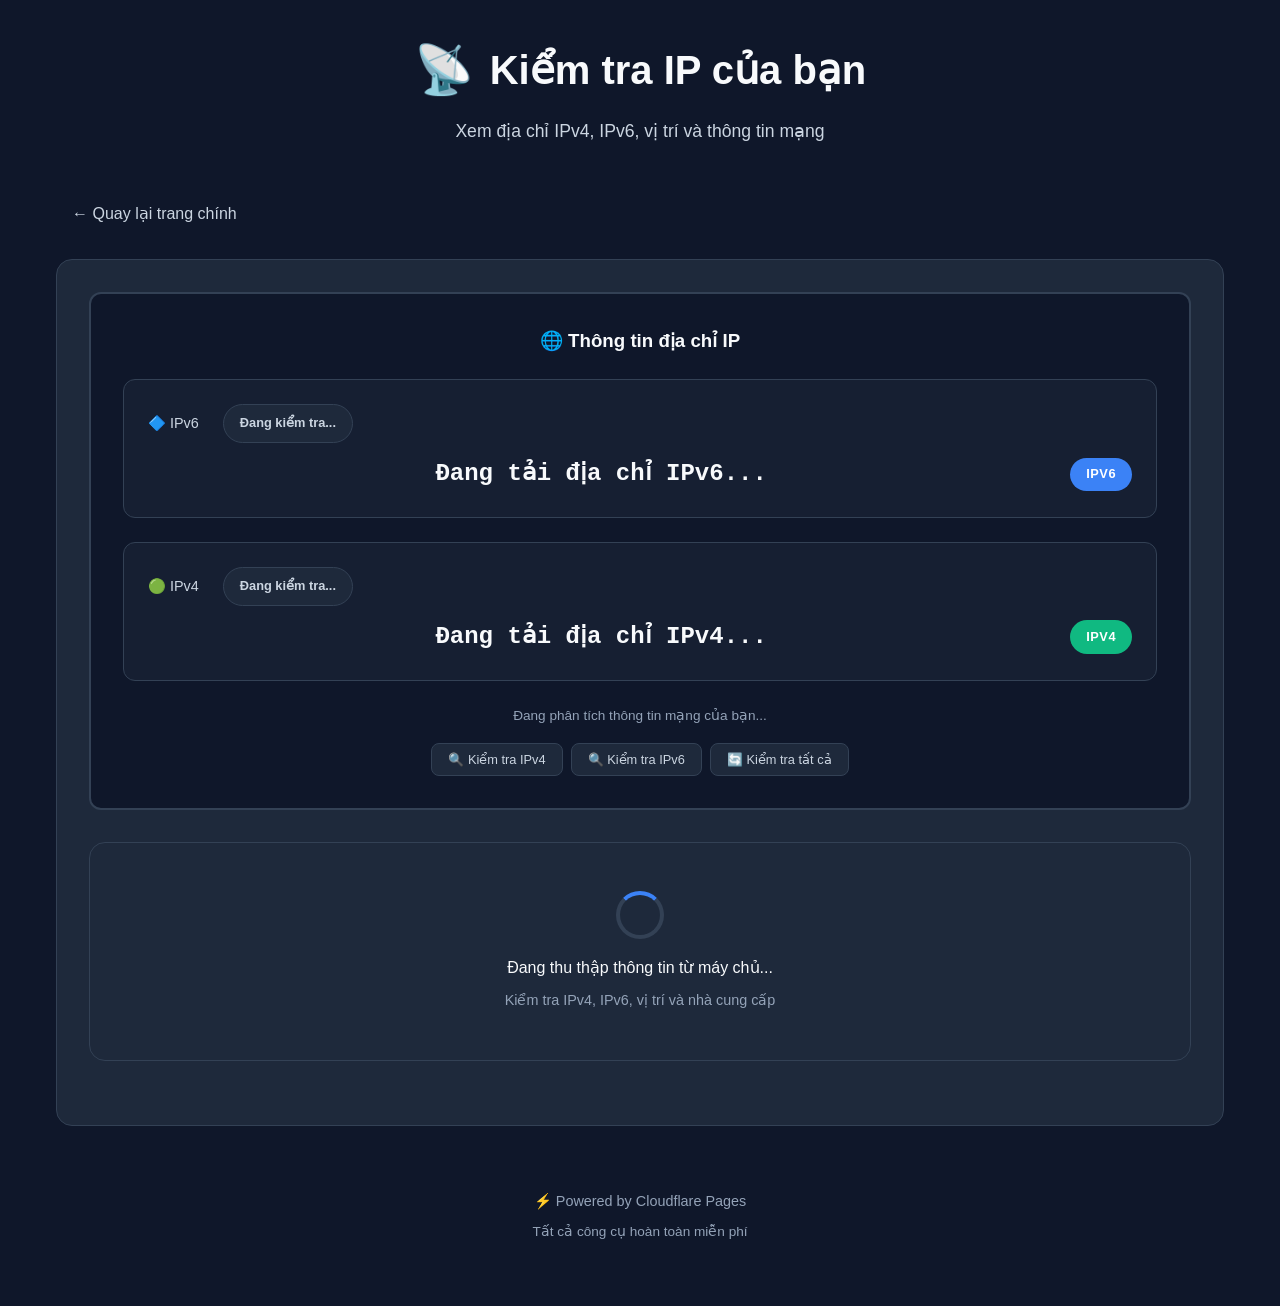
==== commit 59a12b92: "Update check-my-ip.html" ====
--- a/check-my-ip.html
+++ b/check-my-ip.html
@@ -4,44 +4,86 @@
   <meta charset="UTF-8">
   <meta name="viewport" content="width=device-width, initial-scale=1.0">
   <title>Kiểm tra IP của bạn - Check Tools</title>
-  <meta name="description" content="Kiểm tra địa chỉ IP, vị trí, nhà cung cấp dịch vụ của bạn">
+  <meta name="description" content="Kiểm tra địa chỉ IPv4, IPv6, vị trí, nhà cung cấp dịch vụ của bạn">
   <link rel="stylesheet" href="css/style.css">
   <link rel="icon" href="data:image/svg+xml,<svg xmlns='http://www.w3.org/2000/svg' viewBox='0 0 100 100'><text y='.9em' font-size='90'>📡</text></svg>">
   <style>
-    /* Additional styles for IP check page using your theme */
+    /* Additional styles for IP check page */
     :root {
-      --ipv4: #10b981;  /* success color */
-      --ipv6: #3b82f6;  /* accent color */
+      --ipv4: #10b981;
+      --ipv6: #3b82f6;
+      --warning: #f59e0b;
     }
     
     .ip-result-box {
       margin-bottom: 2rem;
+      position: relative;
     }
     
     .ip-display {
-      position: relative;
       text-align: center;
       padding: 2rem;
       background: var(--bg-dark);
       border-radius: 0.75rem;
       margin-bottom: 2rem;
       border: 2px solid var(--border);
+      transition: all 0.3s ease;
     }
     
     .ip-display:hover {
       border-color: var(--accent);
       transform: translateY(-2px);
-      transition: all 0.3s ease;
+      box-shadow: 0 8px 24px var(--shadow);
+    }
+    
+    .ip-version-group {
+      margin-bottom: 1.5rem;
+      padding: 1.5rem;
+      background: rgba(30, 41, 59, 0.5);
+      border-radius: 0.75rem;
+      border: 1px solid var(--border);
+    }
+    
+    .ip-version-group:last-child {
+      margin-bottom: 0;
+    }
+    
+    .ip-version-label {
+      display: flex;
+      align-items: center;
+      gap: 0.5rem;
+      font-size: 0.9rem;
+      color: var(--text-secondary);
+      margin-bottom: 0.75rem;
+      font-weight: 500;
+    }
+    
+    .ip-version-value {
+      display: flex;
+      align-items: center;
+      justify-content: space-between;
+      gap: 1rem;
+      flex-wrap: wrap;
+    }
+    
+    .ip-address {
+      font-family: 'Courier New', monospace;
+      font-size: 1.5rem;
+      font-weight: 600;
+      color: var(--text-primary);
+      word-break: break-all;
+      flex: 1;
+      min-width: 200px;
     }
     
     .ip-version-badge {
       display: inline-block;
-      padding: 0.3rem 0.8rem;
+      padding: 0.4rem 1rem;
       border-radius: 20px;
-      font-size: 0.75rem;
+      font-size: 0.8rem;
       font-weight: 700;
-      margin-left: 0.75rem;
-      vertical-align: middle;
+      text-transform: uppercase;
+      letter-spacing: 0.5px;
     }
     
     .badge-ipv4 {
@@ -52,6 +94,36 @@
     .badge-ipv6 {
       background: var(--ipv6);
       color: white;
+    }
+    
+    .ip-version-unavailable {
+      color: var(--text-muted);
+      font-style: italic;
+      opacity: 0.7;
+    }
+    
+    .connection-status {
+      display: inline-flex;
+      align-items: center;
+      gap: 0.5rem;
+      padding: 0.5rem 1rem;
+      border-radius: 20px;
+      font-size: 0.8rem;
+      font-weight: 600;
+      margin-left: 1rem;
+      background: var(--bg-card);
+      border: 1px solid var(--border);
+    }
+    
+    .status-active {
+      background: rgba(16, 185, 129, 0.1);
+      border-color: var(--ipv4);
+      color: var(--ipv4);
+    }
+    
+    .status-inactive {
+      background: rgba(148, 163, 184, 0.1);
+      color: var(--text-muted);
     }
     
     .ip-grid {
@@ -73,10 +145,10 @@
     }
     
     .section-location {
-      border-left-color: var(--success);
-    }
-    
-    .section-browser {
+      border-left-color: var(--ipv4);
+    }
+    
+    .section-client {
       border-left-color: #8b5cf6;
     }
     
@@ -124,6 +196,35 @@
       font-weight: 600;
       font-size: 0.85rem;
       margin-top: 0.25rem;
+    }
+    
+    .flag {
+      display: inline-block;
+      width: 20px;
+      height: 14px;
+      margin-right: 8px;
+      vertical-align: middle;
+      border: 1px solid var(--border);
+      border-radius: 2px;
+    }
+    
+    .flag-vn {
+      background: linear-gradient(to right, red 33%, yellow 33%, yellow 66%, red 66%);
+    }
+    
+    .flag-us {
+      background: linear-gradient(red 40%, white 40%, white 60%, red 60%);
+      position: relative;
+    }
+    
+    .flag-us::before {
+      content: '';
+      position: absolute;
+      top: 0;
+      left: 0;
+      width: 40%;
+      height: 54%;
+      background: #3b82f6;
     }
     
     .loading-box {
@@ -182,6 +283,16 @@
     
     .btn-success:hover {
       background: #0da271;
+      transform: translateY(-2px);
+    }
+    
+    .btn-warning {
+      background: var(--warning);
+      color: white;
+    }
+    
+    .btn-warning:hover {
+      background: #d97706;
       transform: translateY(-2px);
     }
     
@@ -198,6 +309,8 @@
       z-index: 1000;
       animation: slideIn 0.3s ease;
       border: 1px solid rgba(255, 255, 255, 0.1);
+      max-width: 400px;
+      word-break: break-word;
     }
     
     .alert.error {
@@ -205,7 +318,7 @@
     }
     
     .alert.warning {
-      background: #f59e0b;
+      background: var(--warning);
     }
     
     @keyframes slideIn {
@@ -259,33 +372,48 @@
       margin-top: 1rem;
     }
     
-    .flag {
-      display: inline-block;
-      width: 20px;
-      height: 14px;
-      margin-right: 8px;
-      vertical-align: middle;
+    .ip-test-buttons {
+      display: flex;
+      gap: 0.5rem;
+      margin-top: 1rem;
+      justify-content: center;
+      flex-wrap: wrap;
+    }
+    
+    .test-btn {
+      padding: 0.5rem 1rem;
+      background: var(--bg-card);
+      color: var(--text-secondary);
       border: 1px solid var(--border);
-      border-radius: 2px;
-    }
-    
-    .flag-vn {
-      background: linear-gradient(to right, red 33%, yellow 33%, yellow 66%, red 66%);
-    }
-    
-    .flag-us {
-      background: linear-gradient(red 40%, white 40%, white 60%, red 60%);
-      position: relative;
-    }
-    
-    .flag-us::before {
-      content: '';
-      position: absolute;
-      top: 0;
-      left: 0;
-      width: 40%;
-      height: 54%;
-      background: blue;
+      border-radius: 0.5rem;
+      font-size: 0.8rem;
+      cursor: pointer;
+      transition: all 0.2s;
+    }
+    
+    .test-btn:hover {
+      background: var(--bg-card-hover);
+      color: var(--text-primary);
+      border-color: var(--accent);
+    }
+    
+    .tech-info {
+      background: var(--bg-card);
+      border-radius: 0.75rem;
+      padding: 1rem;
+      margin-top: 1rem;
+      font-size: 0.85rem;
+      color: var(--text-muted);
+      border: 1px solid var(--border);
+    }
+    
+    .tech-info ul {
+      padding-left: 1.5rem;
+      margin-top: 0.5rem;
+    }
+    
+    .tech-info li {
+      margin-bottom: 0.25rem;
     }
     
     @media (max-width: 768px) {
@@ -310,6 +438,16 @@
       .detail-value {
         text-align: left;
         max-width: 100%;
+      }
+      
+      .ip-version-value {
+        flex-direction: column;
+        align-items: flex-start;
+        gap: 0.5rem;
+      }
+      
+      .ip-address {
+        font-size: 1.2rem;
       }
     }
   </style>
@@ -322,7 +460,7 @@
         <span class="logo-icon">📡</span>
         <h1>Kiểm tra IP của bạn</h1>
       </div>
-      <p class="subtitle">Xem địa chỉ IP, vị trí và thông tin mạng</p>
+      <p class="subtitle">Xem địa chỉ IPv4, IPv6, vị trí và thông tin mạng</p>
     </header>
 
     <!-- Back to home -->
@@ -333,17 +471,56 @@
     <!-- IP Result Section -->
     <div class="ip-result-box">
       <div class="ip-display">
-        <div class="ip-label">Địa chỉ IP của bạn là:</div>
-        <div class="ip-value" id="ipAddress">
-          <span id="ipValue">Đang tải...</span>
-          <span class="ip-version-badge" id="ipVersionBadge">...</span>
+        <h3 style="margin-top: 0; margin-bottom: 1.5rem; color: var(--text-primary);">
+          🌐 Thông tin địa chỉ IP
+        </h3>
+        
+        <!-- IPv6 Display -->
+        <div class="ip-version-group" id="ipv6Group">
+          <div class="ip-version-label">
+            <span>🔷 IPv6</span>
+            <span class="connection-status" id="ipv6Status">Đang kiểm tra...</span>
+          </div>
+          <div class="ip-version-value">
+            <div class="ip-address" id="ipv6Value">Đang tải địa chỉ IPv6...</div>
+            <span class="ip-version-badge badge-ipv6">IPv6</span>
+          </div>
         </div>
-        <div id="loadingText" class="timestamp">Đang kết nối với máy chủ...</div>
+        
+        <!-- IPv4 Display -->
+        <div class="ip-version-group" id="ipv4Group">
+          <div class="ip-version-label">
+            <span>🟢 IPv4</span>
+            <span class="connection-status" id="ipv4Status">Đang kiểm tra...</span>
+          </div>
+          <div class="ip-version-value">
+            <div class="ip-address" id="ipv4Value">Đang tải địa chỉ IPv4...</div>
+            <span class="ip-version-badge badge-ipv4">IPv4</span>
+          </div>
+        </div>
+        
+        <div id="loadingText" class="timestamp">Đang phân tích thông tin mạng của bạn...</div>
+        
+        <!-- Test Buttons -->
+        <div class="ip-test-buttons">
+          <button class="test-btn" id="testIPv4Btn">
+            <span>🔍</span> Kiểm tra IPv4
+          </button>
+          <button class="test-btn" id="testIPv6Btn">
+            <span>🔍</span> Kiểm tra IPv6
+          </button>
+          <button class="test-btn" id="testAllBtn">
+            <span>🔄</span> Kiểm tra tất cả
+          </button>
+        </div>
       </div>
 
       <div id="loading" class="loading-box">
         <div class="spinner"></div>
-        <p>Đang lấy thông tin IP của bạn...</p>
+        <p>Đang thu thập thông tin từ máy chủ...</p>
+        <p style="color: var(--text-muted); font-size: 0.9rem; margin-top: 0.5rem;">
+          Kiểm tra IPv4, IPv6, vị trí và nhà cung cấp
+        </p>
       </div>
 
       <div id="ipContent" style="display: none;">
@@ -370,8 +547,8 @@
               <span class="detail-value" id="asn">Đang tải...</span>
             </div>
             <div class="detail-item">
-              <span class="detail-label">Phiên bản IP:</span>
-              <span class="detail-value" id="ipVersionText">Đang tải...</span>
+              <span class="detail-label">Kết nối chính:</span>
+              <span class="detail-value" id="connectionType">Đang tải...</span>
             </div>
           </div>
 
@@ -402,28 +579,39 @@
             </div>
           </div>
 
-          <!-- Browser & Connection -->
-          <div class="ip-section section-browser">
+          <!-- Client Information -->
+          <div class="ip-section section-client">
             <div class="section-title">
-              <span>🌐</span> Kết nối & Thiết bị
-            </div>
-            <div class="detail-item">
-              <span class="detail-label">Loại kết nối:</span>
-              <span class="detail-value" id="connectionType">Đang tải...</span>
+              <span>💻</span> Thông tin thiết bị
+            </div>
+            <div class="detail-item">
+              <span class="detail-label">Trình duyệt:</span>
+              <span class="detail-value" id="browser">Đang tải...</span>
+            </div>
+            <div class="detail-item">
+              <span class="detail-label">Thiết bị:</span>
+              <span class="detail-value" id="device">Đang tải...</span>
             </div>
             <div class="detail-item">
               <span class="detail-label">Cloudflare Edge:</span>
               <span class="detail-value" id="cfEdge">Đang tải...</span>
             </div>
             <div class="detail-item">
-              <span class="detail-label">Mã bưu điện:</span>
-              <span class="detail-value" id="postal">Đang tải...</span>
-            </div>
-            <div class="detail-item">
               <span class="detail-label">Thời gian kiểm tra:</span>
               <span class="detail-value" id="timestamp">Đang tải...</span>
             </div>
           </div>
+        </div>
+        
+        <!-- Technical Info -->
+        <div class="tech-info">
+          <strong>💡 Thông tin kỹ thuật:</strong>
+          <ul>
+            <li>Hệ thống hiển thị cả IPv4 và IPv6 nếu được hỗ trợ</li>
+            <li>IPv6 được ưu tiên khi cả hai đều có sẵn</li>
+            <li>Một số mạng chỉ hỗ trợ IPv4 hoặc IPv6</li>
+            <li>Thông tin nhà cung cấp được xác định từ ASN và IP ranges</li>
+          </ul>
         </div>
 
         <!-- Actions -->
@@ -431,8 +619,11 @@
           <button class="btn btn-primary" id="refreshBtn">
             <span>🔄</span> Làm mới
           </button>
-          <button class="btn btn-secondary" id="copyBtn">
-            <span>📋</span> Sao chép IP
+          <button class="btn btn-secondary" id="copyIPv4Btn">
+            <span>📋</span> Sao chép IPv4
+          </button>
+          <button class="btn btn-secondary" id="copyIPv6Btn">
+            <span>📋</span> Sao chép IPv6
           </button>
           <button class="btn btn-success" id="jsonBtn">
             <span>📄</span> Xem JSON
@@ -443,7 +634,7 @@
         <div class="json-viewer" id="jsonViewer"></div>
 
         <div class="timestamp">
-          Dữ liệu được cung cấp bởi Cloudflare Network • Hỗ trợ IPv4 & IPv6
+          Dữ liệu được cung cấp bởi Cloudflare Network • Hỗ trợ đầy đủ IPv4 & IPv6
         </div>
       </div>
     </div>
@@ -460,229 +651,7 @@
 
   <script>
     document.addEventListener('DOMContentLoaded', function() {
+      // DOM Elements
       const loading = document.getElementById('loading');
       const ipContent = document.getElementById('ipContent');
-      const loadingText = document.getElementById('loadingText');
-      const alert = document.getElementById('alert');
-      const jsonViewer = document.getElementById('jsonViewer');
-      
-      // DOM Elements
-      const elements = {
-        ipValue: document.getElementById('ipValue'),
-        ipVersionBadge: document.getElementById('ipVersionBadge'),
-        ipVersionText: document.getElementById('ipVersionText'),
-        isp: document.getElementById('isp'),
-        ispBadge: document.getElementById('ispBadge'),
-        organization: document.getElementById('organization'),
-        asn: document.getElementById('asn'),
-        country: document.getElementById('country'),
-        countryCode: document.getElementById('countryCode'),
-        countryFlag: document.getElementById('countryFlag'),
-        province: document.getElementById('province'),
-        city: document.getElementById('city'),
-        timezone: document.getElementById('timezone'),
-        postal: document.getElementById('postal'),
-        connectionType: document.getElementById('connectionType'),
-        cfEdge: document.getElementById('cfEdge'),
-        timestamp: document.getElementById('timestamp')
-      };
-      
-      // Buttons
-      const refreshBtn = document.getElementById('refreshBtn');
-      const copyBtn = document.getElementById('copyBtn');
-      const jsonBtn = document.getElementById('jsonBtn');
-      
-      let currentIP = '';
-      let currentData = {};
-      let jsonVisible = false;
-      
-      // Show alert
-      function showAlert(message, type = 'success') {
-        alert.textContent = message;
-        alert.className = `alert ${type}`;
-        alert.style.display = 'block';
-        
-        setTimeout(() => {
-          alert.style.display = 'none';
-        }, 3000);
-      }
-      
-      // Format timestamp
-      function formatTimestamp(isoString) {
-        const date = new Date(isoString);
-        return date.toLocaleString('vi-VN', {
-          timeZone: 'Asia/Ho_Chi_Minh',
-          year: 'numeric',
-          month: '2-digit',
-          day: '2-digit',
-          hour: '2-digit',
-          minute: '2-digit',
-          second: '2-digit'
-        });
-      }
-      
-      // Set country flag
-      function setCountryFlag(countryCode) {
-        const flag = elements.countryFlag;
-        flag.className = 'flag';
-        
-        if (countryCode === 'VN') {
-          flag.classList.add('flag-vn');
-        } else if (countryCode === 'US') {
-          flag.classList.add('flag-us');
-        } else {
-          flag.style.display = 'none';
-        }
-      }
-      
-      // Get IP info
-      async function fetchIPInfo() {
-        try {
-          loading.style.display = 'block';
-          ipContent.style.display = 'none';
-          loadingText.textContent = 'Đang kết nối với máy chủ...';
-          jsonViewer.style.display = 'none';
-          jsonVisible = false;
-          
-          const response = await fetch('/ip');
-          
-          if (!response.ok) {
-            throw new Error(`HTTP error! status: ${response.status}`);
-          }
-          
-          const data = await response.json();
-          currentData = data;
-          currentIP = data.ip;
-          
-          // Update UI
-          updateUI(data);
-          
-          // Show content
-          loading.style.display = 'none';
-          ipContent.style.display = 'block';
-          loadingText.textContent = 'Thông tin IP của bạn';
-          
-          showAlert('Đã cập nhật thông tin IP thành công!');
-          
-        } catch (error) {
-          console.error('Error:', error);
-          loadingText.textContent = 'Lỗi khi kết nối đến máy chủ';
-          loading.innerHTML = `
-            <div style="color: var(--error); font-size: 3rem; margin-bottom: 1rem;">❌</div>
-            <p>Không thể lấy thông tin IP</p>
-            <p style="color: var(--text-muted); font-size: 0.9rem; margin-top: 0.5rem;">${error.message}</p>
-            <button class="btn btn-primary" onclick="fetchIPInfo()" style="margin-top: 1rem;">
-              Thử lại
-            </button>
-          `;
-          showAlert('Lỗi khi tải thông tin IP', 'error');
-        }
-      }
-      
-      // Update UI with data
-      function updateUI(data) {
-        // IP Address
-        elements.ipValue.textContent = data.ip;
-        
-        // IP Version
-        const version = data.version || (data.ip.includes(':') ? 'IPv6' : 'IPv4');
-        elements.ipVersionBadge.textContent = version;
-        elements.ipVersionBadge.className = `ip-version-badge badge-${version.toLowerCase()}`;
-        elements.ipVersionText.textContent = version === 'IPv6' ? 'IPv6 (Internet Protocol version 6)' : 'IPv4 (Internet Protocol version 4)';
-        
-        // ISP & Organization
-        elements.isp.textContent = data.isp || 'Không xác định';
-        elements.organization.textContent = data.org || 'Không xác định';
-        
-        // Show ISP badge for major providers
-        const ispLower = (data.isp || '').toLowerCase();
-        if (ispLower.includes('viettel') || ispLower.includes('vnpt') || ispLower.includes('fpt') || 
-            ispLower.includes('mobifone') || ispLower.includes('vinaphone')) {
-          elements.ispBadge.style.display = 'inline-block';
-          if (ispLower.includes('viettel')) elements.ispBadge.textContent = 'Viettel';
-          else if (ispLower.includes('vnpt')) elements.ispBadge.textContent = 'VNPT';
-          else if (ispLower.includes('fpt')) elements.ispBadge.textContent = 'FPT';
-          else if (ispLower.includes('mobifone')) elements.ispBadge.textContent = 'MobiFone';
-          else if (ispLower.includes('vinaphone')) elements.ispBadge.textContent = 'Vinaphone';
-        } else {
-          elements.ispBadge.style.display = 'none';
-        }
-        
-        // ASN
-        elements.asn.textContent = data.asn ? `AS${data.asn}` : 'Không xác định';
-        
-        // Location
-        elements.country.textContent = data.country || data.countryName || 'N/A';
-        elements.countryCode.textContent = data.countryCode || 'N/A';
-        setCountryFlag(data.countryCode);
-        
-        elements.province.textContent = data.province || data.region || 'N/A';
-        elements.city.textContent = data.city || 'N/A';
-        elements.timezone.textContent = data.timezone || 'N/A';
-        elements.postal.textContent = data.postal || data.postalCode || 'N/A';
-        
-        // Browser & Connection
-        elements.connectionType.textContent = data.connectionType || (data.ip.includes(':') ? 'IPv6 Connection' : 'IPv4 Connection');
-        elements.cfEdge.textContent = data.cloudflare?.colo || 'N/A';
-        
-        // Timestamp
-        elements.timestamp.textContent = data.timestamp ? formatTimestamp(data.timestamp) : formatTimestamp(new Date().toISOString());
-      }
-      
-      // Copy IP to clipboard
-      copyBtn.addEventListener('click', async () => {
-        try {
-          await navigator.clipboard.writeText(currentIP);
-          showAlert(`✅ Đã sao chép IP: ${currentIP}`);
-        } catch (err) {
-          showAlert('❌ Không thể sao chép IP', 'error');
-        }
-      });
-      
-      // Toggle JSON viewer
-      jsonBtn.addEventListener('click', () => {
-        jsonVisible = !jsonVisible;
-        
-        if (jsonVisible) {
-          const jsonStr = JSON.stringify(currentData, null, 2);
-          // Syntax highlighting for JSON
-          const highlighted = jsonStr
-            .replace(/("(\\u[a-zA-Z0-9]{4}|\\[^u]|[^\\"])*"(\s*:)?|\b(true|false|null)\b|-?\d+(?:\.\d*)?(?:[eE][+\-]?\d+)?)/g, 
-              function(match) {
-                let cls = 'color: var(--text-secondary);';
-                if (/^"/.test(match)) {
-                  if (/:$/.test(match)) {
-                    cls = 'color: var(--accent);';
-                  } else {
-                    cls = 'color: var(--success);';
-                  }
-                } else if (/true|false/.test(match)) {
-                  cls = 'color: #f59e0b;';
-                } else if (/null/.test(match)) {
-                  cls = 'color: #ef4444;';
-                }
-                return `<span style="${cls}">${match}</span>`;
-              });
-          
-          jsonViewer.innerHTML = highlighted;
-          jsonViewer.style.display = 'block';
-          jsonBtn.innerHTML = '<span>📄</span> Ẩn JSON';
-          jsonBtn.classList.remove('btn-success');
-          jsonBtn.classList.add('btn-secondary');
-        } else {
-          jsonViewer.style.display = 'none';
-          jsonBtn.innerHTML = '<span>📄</span> Xem JSON';
-          jsonBtn.classList.remove('btn-secondary');
-          jsonBtn.classList.add('btn-success');
-        }
-      });
-      
-      // Refresh button
-      refreshBtn.addEventListener('click', fetchIPInfo);
-      
-      // Initial load
-      fetchIPInfo();
-    });
-  </script>
-</body>
-</html>
+      const loadingText =
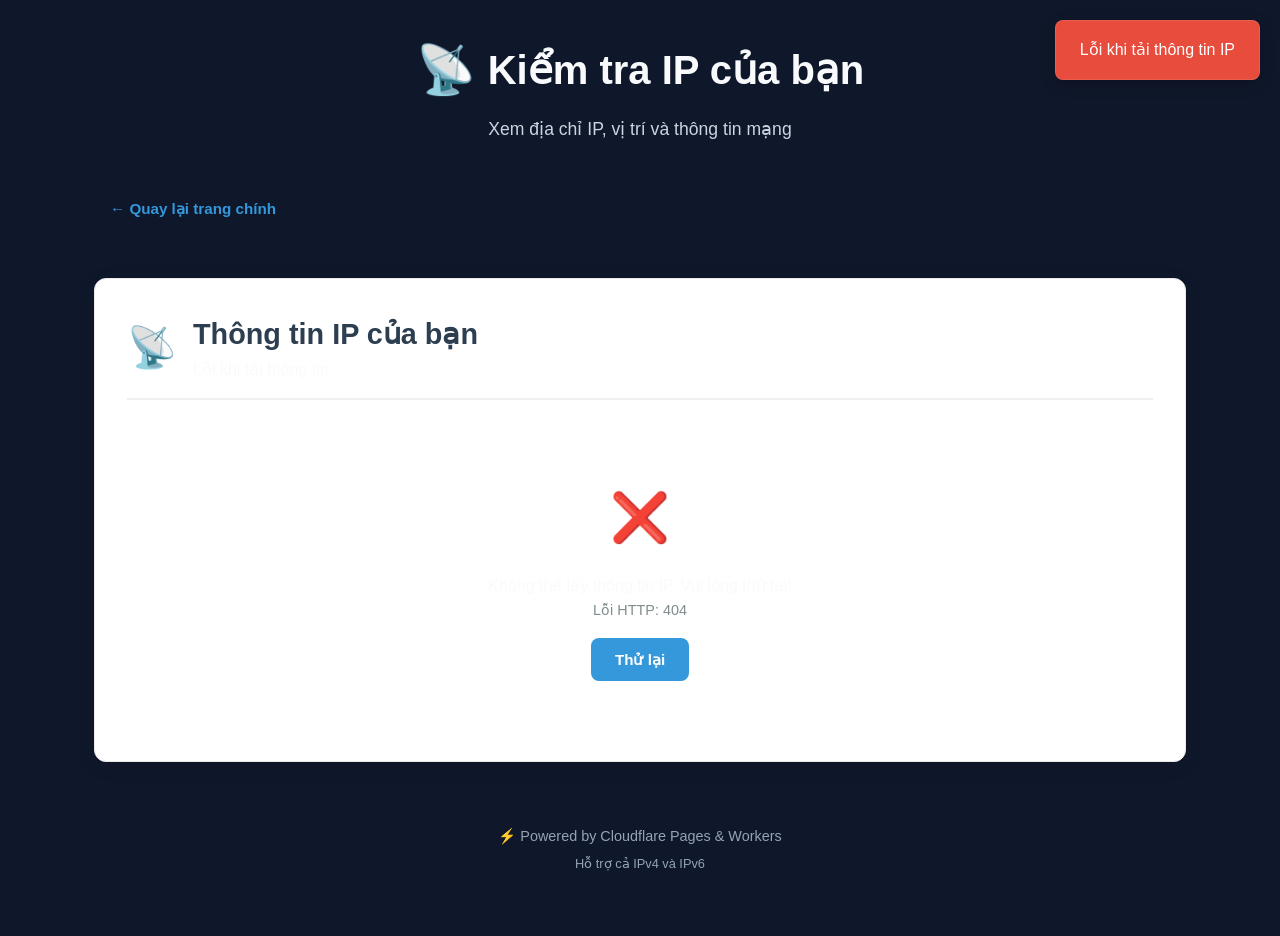
==== commit e96e8d08: "Update check-my-ip.html" ====
--- a/check-my-ip.html
+++ b/check-my-ip.html
@@ -4,233 +4,127 @@
   <meta charset="UTF-8">
   <meta name="viewport" content="width=device-width, initial-scale=1.0">
   <title>Kiểm tra IP của bạn - Check Tools</title>
-  <meta name="description" content="Kiểm tra địa chỉ IPv4, IPv6, vị trí, nhà cung cấp dịch vụ của bạn">
+  <meta name="description" content="Kiểm tra địa chỉ IP, vị trí, nhà cung cấp dịch vụ của bạn">
   <link rel="stylesheet" href="css/style.css">
   <link rel="icon" href="data:image/svg+xml,<svg xmlns='http://www.w3.org/2000/svg' viewBox='0 0 100 100'><text y='.9em' font-size='90'>📡</text></svg>">
   <style>
     /* Additional styles for IP check page */
-    :root {
-      --ipv4: #10b981;
-      --ipv6: #3b82f6;
-      --warning: #f59e0b;
-    }
-    
-    .ip-result-box {
-      margin-bottom: 2rem;
-      position: relative;
-    }
-    
-    .ip-display {
-      text-align: center;
+    .ip-result {
+      background: #fff;
+      border-radius: 12px;
       padding: 2rem;
-      background: var(--bg-dark);
-      border-radius: 0.75rem;
-      margin-bottom: 2rem;
-      border: 2px solid var(--border);
-      transition: all 0.3s ease;
-    }
-    
-    .ip-display:hover {
-      border-color: var(--accent);
-      transform: translateY(-2px);
-      box-shadow: 0 8px 24px var(--shadow);
-    }
-    
-    .ip-version-group {
-      margin-bottom: 1.5rem;
-      padding: 1.5rem;
-      background: rgba(30, 41, 59, 0.5);
-      border-radius: 0.75rem;
-      border: 1px solid var(--border);
-    }
-    
-    .ip-version-group:last-child {
-      margin-bottom: 0;
-    }
-    
-    .ip-version-label {
+      margin: 2rem 0;
+      box-shadow: 0 4px 20px rgba(0, 0, 0, 0.08);
+      border: 1px solid #eaeaea;
+    }
+    
+    .ip-header {
       display: flex;
       align-items: center;
-      gap: 0.5rem;
+      margin-bottom: 2rem;
+      padding-bottom: 1rem;
+      border-bottom: 2px solid #f0f0f0;
+    }
+    
+    .ip-icon {
+      font-size: 2.5rem;
+      margin-right: 1rem;
+    }
+    
+    .ip-title {
+      font-size: 1.8rem;
+      color: #2c3e50;
+      margin: 0;
+    }
+    
+    .ip-grid {
+      display: grid;
+      grid-template-columns: repeat(auto-fit, minmax(300px, 1fr));
+      gap: 1.5rem;
+      margin-bottom: 2rem;
+    }
+    
+    .ip-card {
+      background: #f8f9fa;
+      border-radius: 10px;
+      padding: 1.5rem;
+      border-left: 4px solid #3498db;
+    }
+    
+    .ip-card.network {
+      border-left-color: #2ecc71;
+    }
+    
+    .ip-card.location {
+      border-left-color: #9b59b6;
+    }
+    
+    .ip-card.browser {
+      border-left-color: #e74c3c;
+    }
+    
+    .card-label {
+      display: block;
       font-size: 0.9rem;
-      color: var(--text-secondary);
-      margin-bottom: 0.75rem;
+      color: #7f8c8d;
+      margin-bottom: 0.5rem;
       font-weight: 500;
     }
     
-    .ip-version-value {
-      display: flex;
-      align-items: center;
-      justify-content: space-between;
-      gap: 1rem;
-      flex-wrap: wrap;
-    }
-    
-    .ip-address {
-      font-family: 'Courier New', monospace;
-      font-size: 1.5rem;
+    .card-value {
+      font-size: 1.2rem;
+      color: #2c3e50;
       font-weight: 600;
-      color: var(--text-primary);
       word-break: break-all;
-      flex: 1;
-      min-width: 200px;
-    }
-    
-    .ip-version-badge {
+    }
+    
+    .ip-badge {
       display: inline-block;
-      padding: 0.4rem 1rem;
-      border-radius: 20px;
-      font-size: 0.8rem;
-      font-weight: 700;
-      text-transform: uppercase;
-      letter-spacing: 0.5px;
-    }
-    
-    .badge-ipv4 {
-      background: var(--ipv4);
-      color: white;
-    }
-    
-    .badge-ipv6 {
-      background: var(--ipv6);
-      color: white;
-    }
-    
-    .ip-version-unavailable {
-      color: var(--text-muted);
-      font-style: italic;
-      opacity: 0.7;
-    }
-    
-    .connection-status {
-      display: inline-flex;
-      align-items: center;
-      gap: 0.5rem;
-      padding: 0.5rem 1rem;
+      padding: 0.3rem 0.8rem;
       border-radius: 20px;
       font-size: 0.8rem;
       font-weight: 600;
-      margin-left: 1rem;
-      background: var(--bg-card);
-      border: 1px solid var(--border);
-    }
-    
-    .status-active {
-      background: rgba(16, 185, 129, 0.1);
-      border-color: var(--ipv4);
-      color: var(--ipv4);
-    }
-    
-    .status-inactive {
-      background: rgba(148, 163, 184, 0.1);
-      color: var(--text-muted);
-    }
-    
-    .ip-grid {
-      display: grid;
-      grid-template-columns: repeat(auto-fit, minmax(300px, 1fr));
-      gap: 1rem;
-      margin-bottom: 1.5rem;
-    }
-    
-    .ip-section {
-      background: var(--bg-dark);
-      border-radius: 0.75rem;
-      padding: 1.5rem;
-      border-left: 4px solid;
-    }
-    
-    .section-network {
-      border-left-color: var(--accent);
-    }
-    
-    .section-location {
-      border-left-color: var(--ipv4);
-    }
-    
-    .section-client {
-      border-left-color: #8b5cf6;
-    }
-    
-    .section-title {
-      display: flex;
-      align-items: center;
-      gap: 0.5rem;
-      font-size: 1.1rem;
-      font-weight: 600;
-      margin-bottom: 1rem;
-      color: var(--text-primary);
-    }
-    
-    .detail-item {
-      display: flex;
-      justify-content: space-between;
-      padding: 0.75rem 0;
-      border-bottom: 1px solid var(--border);
-    }
-    
-    .detail-item:last-child {
-      border-bottom: none;
-    }
-    
-    .detail-label {
-      color: var(--text-secondary);
-      font-weight: 500;
-      font-size: 0.9rem;
-    }
-    
-    .detail-value {
-      color: var(--text-primary);
-      font-weight: 600;
-      text-align: right;
-      max-width: 60%;
-      word-break: break-word;
+      margin-left: 0.5rem;
+    }
+    
+    .badge-ipv4 {
+      background: #2ecc71;
+      color: white;
+    }
+    
+    .badge-ipv6 {
+      background: #3498db;
+      color: white;
     }
     
     .isp-badge {
-      display: inline-block;
+      background: linear-gradient(135deg, #f39c12, #e67e22);
+      color: white;
       padding: 0.4rem 1rem;
-      background: linear-gradient(135deg, var(--accent), #2563eb);
-      color: white;
       border-radius: 20px;
       font-weight: 600;
-      font-size: 0.85rem;
-      margin-top: 0.25rem;
-    }
-    
-    .flag {
       display: inline-block;
-      width: 20px;
-      height: 14px;
-      margin-right: 8px;
-      vertical-align: middle;
-      border: 1px solid var(--border);
-      border-radius: 2px;
-    }
-    
-    .flag-vn {
-      background: linear-gradient(to right, red 33%, yellow 33%, yellow 66%, red 66%);
-    }
-    
-    .flag-us {
-      background: linear-gradient(red 40%, white 40%, white 60%, red 60%);
-      position: relative;
-    }
-    
-    .flag-us::before {
-      content: '';
-      position: absolute;
-      top: 0;
-      left: 0;
-      width: 40%;
-      height: 54%;
-      background: #3b82f6;
-    }
-    
-    .loading-box {
+      margin-top: 0.5rem;
+    }
+    
+    .loading {
       text-align: center;
       padding: 3rem;
-      margin: 2rem 0;
+    }
+    
+    .spinner {
+      border: 4px solid #f3f3f3;
+      border-top: 4px solid #3498db;
+      border-radius: 50%;
+      width: 50px;
+      height: 50px;
+      animation: spin 1s linear infinite;
+      margin: 0 auto 1rem;
+    }
+    
+    @keyframes spin {
+      0% { transform: rotate(0deg); }
+      100% { transform: rotate(360deg); }
     }
     
     .actions {
@@ -242,7 +136,7 @@
     
     .btn {
       padding: 0.8rem 1.5rem;
-      border-radius: 0.75rem;
+      border-radius: 8px;
       border: none;
       font-weight: 600;
       cursor: pointer;
@@ -250,49 +144,25 @@
       display: inline-flex;
       align-items: center;
       gap: 0.5rem;
-      font-size: 0.95rem;
     }
     
     .btn-primary {
-      background: var(--accent);
+      background: #3498db;
       color: white;
     }
     
     .btn-primary:hover {
-      background: var(--accent-hover);
+      background: #2980b9;
       transform: translateY(-2px);
-      box-shadow: 0 4px 12px rgba(59, 130, 246, 0.3);
     }
     
     .btn-secondary {
-      background: var(--bg-card);
-      color: var(--text-primary);
-      border: 1px solid var(--border);
+      background: #2ecc71;
+      color: white;
     }
     
     .btn-secondary:hover {
-      background: var(--bg-card-hover);
-      border-color: var(--accent);
-      transform: translateY(-2px);
-    }
-    
-    .btn-success {
-      background: var(--success);
-      color: white;
-    }
-    
-    .btn-success:hover {
-      background: #0da271;
-      transform: translateY(-2px);
-    }
-    
-    .btn-warning {
-      background: var(--warning);
-      color: white;
-    }
-    
-    .btn-warning:hover {
-      background: #d97706;
+      background: #27ae60;
       transform: translateY(-2px);
     }
     
@@ -301,24 +171,13 @@
       top: 20px;
       right: 20px;
       padding: 1rem 1.5rem;
-      background: var(--success);
+      background: #2ecc71;
       color: white;
-      border-radius: 0.75rem;
-      box-shadow: 0 8px 24px var(--shadow);
+      border-radius: 8px;
+      box-shadow: 0 4px 15px rgba(0, 0, 0, 0.2);
       display: none;
       z-index: 1000;
       animation: slideIn 0.3s ease;
-      border: 1px solid rgba(255, 255, 255, 0.1);
-      max-width: 400px;
-      word-break: break-word;
-    }
-    
-    .alert.error {
-      background: var(--error);
-    }
-    
-    .alert.warning {
-      background: var(--warning);
     }
     
     @keyframes slideIn {
@@ -336,84 +195,14 @@
       display: inline-flex;
       align-items: center;
       gap: 0.5rem;
-      color: var(--text-secondary);
+      color: #3498db;
       text-decoration: none;
-      font-weight: 500;
-      margin-bottom: 1.5rem;
-      padding: 0.5rem 1rem;
-      border-radius: 0.5rem;
-      transition: all 0.2s;
+      font-weight: 600;
+      margin-bottom: 1rem;
     }
     
     .back-link:hover {
-      background: var(--bg-card);
-      color: var(--text-primary);
-    }
-    
-    .json-viewer {
-      background: var(--bg-dark);
-      border-radius: 0.75rem;
-      padding: 1.5rem;
-      margin-top: 1.5rem;
-      font-family: 'Courier New', monospace;
-      font-size: 0.85rem;
-      max-height: 400px;
-      overflow: auto;
-      white-space: pre-wrap;
-      word-break: break-all;
-      border: 1px solid var(--border);
-      display: none;
-    }
-    
-    .timestamp {
-      color: var(--text-muted);
-      font-size: 0.85rem;
-      text-align: center;
-      margin-top: 1rem;
-    }
-    
-    .ip-test-buttons {
-      display: flex;
-      gap: 0.5rem;
-      margin-top: 1rem;
-      justify-content: center;
-      flex-wrap: wrap;
-    }
-    
-    .test-btn {
-      padding: 0.5rem 1rem;
-      background: var(--bg-card);
-      color: var(--text-secondary);
-      border: 1px solid var(--border);
-      border-radius: 0.5rem;
-      font-size: 0.8rem;
-      cursor: pointer;
-      transition: all 0.2s;
-    }
-    
-    .test-btn:hover {
-      background: var(--bg-card-hover);
-      color: var(--text-primary);
-      border-color: var(--accent);
-    }
-    
-    .tech-info {
-      background: var(--bg-card);
-      border-radius: 0.75rem;
-      padding: 1rem;
-      margin-top: 1rem;
-      font-size: 0.85rem;
-      color: var(--text-muted);
-      border: 1px solid var(--border);
-    }
-    
-    .tech-info ul {
-      padding-left: 1.5rem;
-      margin-top: 0.5rem;
-    }
-    
-    .tech-info li {
-      margin-bottom: 0.25rem;
+      color: #2980b9;
     }
     
     @media (max-width: 768px) {
@@ -429,26 +218,17 @@
         width: 100%;
         justify-content: center;
       }
-      
-      .detail-item {
-        flex-direction: column;
-        gap: 0.25rem;
-      }
-      
-      .detail-value {
-        text-align: left;
-        max-width: 100%;
-      }
-      
-      .ip-version-value {
-        flex-direction: column;
-        align-items: flex-start;
-        gap: 0.5rem;
-      }
-      
-      .ip-address {
-        font-size: 1.2rem;
-      }
+    }
+    
+    .info-row {
+      display: flex;
+      justify-content: space-between;
+      padding: 0.8rem 0;
+      border-bottom: 1px solid #eee;
+    }
+    
+    .info-row:last-child {
+      border-bottom: none;
     }
   </style>
 </head>
@@ -460,7 +240,7 @@
         <span class="logo-icon">📡</span>
         <h1>Kiểm tra IP của bạn</h1>
       </div>
-      <p class="subtitle">Xem địa chỉ IPv4, IPv6, vị trí và thông tin mạng</p>
+      <p class="subtitle">Xem địa chỉ IP, vị trí và thông tin mạng</p>
     </header>
 
     <!-- Back to home -->
@@ -469,180 +249,140 @@
     </a>
 
     <!-- IP Result Section -->
-    <div class="ip-result-box">
-      <div class="ip-display">
-        <h3 style="margin-top: 0; margin-bottom: 1.5rem; color: var(--text-primary);">
-          🌐 Thông tin địa chỉ IP
-        </h3>
-        
-        <!-- IPv6 Display -->
-        <div class="ip-version-group" id="ipv6Group">
-          <div class="ip-version-label">
-            <span>🔷 IPv6</span>
-            <span class="connection-status" id="ipv6Status">Đang kiểm tra...</span>
-          </div>
-          <div class="ip-version-value">
-            <div class="ip-address" id="ipv6Value">Đang tải địa chỉ IPv6...</div>
-            <span class="ip-version-badge badge-ipv6">IPv6</span>
-          </div>
+    <div class="ip-result">
+      <div class="ip-header">
+        <div class="ip-icon">📡</div>
+        <div>
+          <h2 class="ip-title">Thông tin IP của bạn</h2>
+          <p id="loadingText">Đang tải thông tin...</p>
         </div>
-        
-        <!-- IPv4 Display -->
-        <div class="ip-version-group" id="ipv4Group">
-          <div class="ip-version-label">
-            <span>🟢 IPv4</span>
-            <span class="connection-status" id="ipv4Status">Đang kiểm tra...</span>
-          </div>
-          <div class="ip-version-value">
-            <div class="ip-address" id="ipv4Value">Đang tải địa chỉ IPv4...</div>
-            <span class="ip-version-badge badge-ipv4">IPv4</span>
+      </div>
+
+      <div id="loading" class="loading">
+        <div class="spinner"></div>
+        <p>Đang lấy thông tin từ máy chủ...</p>
+      </div>
+
+      <div id="ipContent" style="display: none;">
+        <!-- IP Address Card -->
+        <div class="ip-card">
+          <h3 style="margin-top: 0; color: #2c3e50;">
+            <span style="display: inline-flex; align-items: center; gap: 0.5rem;">
+              🌐 Địa chỉ IP
+            </span>
+          </h3>
+          <div class="info-row">
+            <span class="card-label">Địa chỉ IP:</span>
+            <span class="card-value">
+              <span id="ipAddress">Đang tải...</span>
+              <span class="ip-badge" id="ipVersionBadge">...</span>
+            </span>
+          </div>
+          <div class="info-row">
+            <span class="card-label">Phiên bản IP:</span>
+            <span class="card-value" id="ipVersion">Đang tải...</span>
+          </div>
+          <div class="info-row">
+            <span class="card-label">Thời gian kiểm tra:</span>
+            <span class="card-value" id="timestamp">Đang tải...</span>
           </div>
         </div>
-        
-        <div id="loadingText" class="timestamp">Đang phân tích thông tin mạng của bạn...</div>
-        
-        <!-- Test Buttons -->
-        <div class="ip-test-buttons">
-          <button class="test-btn" id="testIPv4Btn">
-            <span>🔍</span> Kiểm tra IPv4
+
+        <!-- Network Info Card -->
+        <div class="ip-card network">
+          <h3 style="margin-top: 0; color: #2c3e50;">
+            <span style="display: inline-flex; align-items: center; gap: 0.5rem;">
+              🔌 Thông tin mạng
+            </span>
+          </h3>
+          <div class="info-row">
+            <span class="card-label">Nhà cung cấp (ISP):</span>
+            <span class="card-value">
+              <span id="isp">Đang tải...</span>
+            </span>
+          </div>
+          <div class="info-row">
+            <span class="card-label">Tổ chức:</span>
+            <span class="card-value" id="organization">Đang tải...</span>
+          </div>
+          <div class="info-row">
+            <span class="card-label">ASN:</span>
+            <span class="card-value" id="asn">Đang tải...</span>
+          </div>
+          <div class="info-row">
+            <span class="card-label">Nguồn dữ liệu:</span>
+            <span class="card-value" id="source">Đang tải...</span>
+          </div>
+        </div>
+
+        <!-- Location Info Card -->
+        <div class="ip-card location">
+          <h3 style="margin-top: 0; color: #2c3e50;">
+            <span style="display: inline-flex; align-items: center; gap: 0.5rem;">
+              📍 Vị trí địa lý
+            </span>
+          </h3>
+          <div class="info-row">
+            <span class="card-label">Quốc gia:</span>
+            <span class="card-value">
+              <span id="country">Đang tải...</span>
+              (<span id="countryCode">...</span>)
+            </span>
+          </div>
+          <div class="info-row">
+            <span class="card-label">Tỉnh/Thành phố:</span>
+            <span class="card-value" id="province">Đang tải...</span>
+          </div>
+          <div class="info-row">
+            <span class="card-label">Thành phố:</span>
+            <span class="card-value" id="city">Đang tải...</span>
+          </div>
+          <div class="info-row">
+            <span class="card-label">Múi giờ:</span>
+            <span class="card-value" id="timezone">Đang tải...</span>
+          </div>
+          <div class="info-row">
+            <span class="card-label">Mã bưu điện:</span>
+            <span class="card-value" id="postal">Đang tải...</span>
+          </div>
+        </div>
+
+        <!-- Browser Info Card -->
+        <div class="ip-card browser">
+          <h3 style="margin-top: 0; color: #2c3e50;">
+            <span style="display: inline-flex; align-items: center; gap: 0.5rem;">
+              🌐 Thông tin trình duyệt
+            </span>
+          </h3>
+          <div class="info-row">
+            <span class="card-label">User Agent:</span>
+            <span class="card-value" id="userAgent" style="font-size: 0.9rem;">Đang tải...</span>
+          </div>
+          <div class="info-row">
+            <span class="card-label">Cloudflare Edge:</span>
+            <span class="card-value" id="cfEdge">Đang tải...</span>
+          </div>
+        </div>
+
+        <!-- Actions -->
+        <div class="actions">
+          <button class="btn btn-primary" id="refreshBtn">
+            <span>🔄</span> Làm mới thông tin
           </button>
-          <button class="test-btn" id="testIPv6Btn">
-            <span>🔍</span> Kiểm tra IPv6
+          <button class="btn btn-secondary" id="copyBtn">
+            <span>📋</span> Sao chép IP
           </button>
-          <button class="test-btn" id="testAllBtn">
-            <span>🔄</span> Kiểm tra tất cả
+          <button class="btn" id="jsonBtn" style="background: #9b59b6; color: white;">
+            <span>📄</span> Xem dữ liệu JSON
           </button>
         </div>
       </div>
-
-      <div id="loading" class="loading-box">
-        <div class="spinner"></div>
-        <p>Đang thu thập thông tin từ máy chủ...</p>
-        <p style="color: var(--text-muted); font-size: 0.9rem; margin-top: 0.5rem;">
-          Kiểm tra IPv4, IPv6, vị trí và nhà cung cấp
-        </p>
-      </div>
-
-      <div id="ipContent" style="display: none;">
-        <!-- IP Information Grid -->
-        <div class="ip-grid">
-          <!-- Network Information -->
-          <div class="ip-section section-network">
-            <div class="section-title">
-              <span>🔌</span> Thông tin mạng
-            </div>
-            <div class="detail-item">
-              <span class="detail-label">Nhà cung cấp:</span>
-              <span class="detail-value">
-                <span id="isp">Đang tải...</span>
-                <div class="isp-badge" id="ispBadge" style="display: none;">ISP</div>
-              </span>
-            </div>
-            <div class="detail-item">
-              <span class="detail-label">Tổ chức:</span>
-              <span class="detail-value" id="organization">Đang tải...</span>
-            </div>
-            <div class="detail-item">
-              <span class="detail-label">ASN:</span>
-              <span class="detail-value" id="asn">Đang tải...</span>
-            </div>
-            <div class="detail-item">
-              <span class="detail-label">Kết nối chính:</span>
-              <span class="detail-value" id="connectionType">Đang tải...</span>
-            </div>
-          </div>
-
-          <!-- Location Information -->
-          <div class="ip-section section-location">
-            <div class="section-title">
-              <span>📍</span> Vị trí địa lý
-            </div>
-            <div class="detail-item">
-              <span class="detail-label">Quốc gia:</span>
-              <span class="detail-value">
-                <span class="flag" id="countryFlag"></span>
-                <span id="country">Đang tải...</span>
-                (<span id="countryCode">...</span>)
-              </span>
-            </div>
-            <div class="detail-item">
-              <span class="detail-label">Tỉnh/Thành:</span>
-              <span class="detail-value" id="province">Đang tải...</span>
-            </div>
-            <div class="detail-item">
-              <span class="detail-label">Thành phố:</span>
-              <span class="detail-value" id="city">Đang tải...</span>
-            </div>
-            <div class="detail-item">
-              <span class="detail-label">Múi giờ:</span>
-              <span class="detail-value" id="timezone">Đang tải...</span>
-            </div>
-          </div>
-
-          <!-- Client Information -->
-          <div class="ip-section section-client">
-            <div class="section-title">
-              <span>💻</span> Thông tin thiết bị
-            </div>
-            <div class="detail-item">
-              <span class="detail-label">Trình duyệt:</span>
-              <span class="detail-value" id="browser">Đang tải...</span>
-            </div>
-            <div class="detail-item">
-              <span class="detail-label">Thiết bị:</span>
-              <span class="detail-value" id="device">Đang tải...</span>
-            </div>
-            <div class="detail-item">
-              <span class="detail-label">Cloudflare Edge:</span>
-              <span class="detail-value" id="cfEdge">Đang tải...</span>
-            </div>
-            <div class="detail-item">
-              <span class="detail-label">Thời gian kiểm tra:</span>
-              <span class="detail-value" id="timestamp">Đang tải...</span>
-            </div>
-          </div>
-        </div>
-        
-        <!-- Technical Info -->
-        <div class="tech-info">
-          <strong>💡 Thông tin kỹ thuật:</strong>
-          <ul>
-            <li>Hệ thống hiển thị cả IPv4 và IPv6 nếu được hỗ trợ</li>
-            <li>IPv6 được ưu tiên khi cả hai đều có sẵn</li>
-            <li>Một số mạng chỉ hỗ trợ IPv4 hoặc IPv6</li>
-            <li>Thông tin nhà cung cấp được xác định từ ASN và IP ranges</li>
-          </ul>
-        </div>
-
-        <!-- Actions -->
-        <div class="actions">
-          <button class="btn btn-primary" id="refreshBtn">
-            <span>🔄</span> Làm mới
-          </button>
-          <button class="btn btn-secondary" id="copyIPv4Btn">
-            <span>📋</span> Sao chép IPv4
-          </button>
-          <button class="btn btn-secondary" id="copyIPv6Btn">
-            <span>📋</span> Sao chép IPv6
-          </button>
-          <button class="btn btn-success" id="jsonBtn">
-            <span>📄</span> Xem JSON
-          </button>
-        </div>
-
-        <!-- JSON Viewer -->
-        <div class="json-viewer" id="jsonViewer"></div>
-
-        <div class="timestamp">
-          Dữ liệu được cung cấp bởi Cloudflare Network • Hỗ trợ đầy đủ IPv4 & IPv6
-        </div>
-      </div>
     </div>
 
     <!-- Footer -->
     <footer class="footer">
-      <p>⚡ Powered by Cloudflare Pages</p>
-      <p class="footer-note">Tất cả công cụ hoàn toàn miễn phí</p>
+      <p>⚡ Powered by Cloudflare Pages & Workers</p>
+      <p class="footer-note">Hỗ trợ cả IPv4 và IPv6</p>
     </footer>
   </div>
 
@@ -651,7 +391,202 @@
 
   <script>
     document.addEventListener('DOMContentLoaded', function() {
-      // DOM Elements
       const loading = document.getElementById('loading');
       const ipContent = document.getElementById('ipContent');
-      const loadingText =
+      const loadingText = document.getElementById('loadingText');
+      const alert = document.getElementById('alert');
+      
+      // DOM Elements
+      const elements = {
+        ipAddress: document.getElementById('ipAddress'),
+        ipVersionBadge: document.getElementById('ipVersionBadge'),
+        ipVersion: document.getElementById('ipVersion'),
+        isp: document.getElementById('isp'),
+        organization: document.getElementById('organization'),
+        asn: document.getElementById('asn'),
+        country: document.getElementById('country'),
+        countryCode: document.getElementById('countryCode'),
+        province: document.getElementById('province'),
+        city: document.getElementById('city'),
+        timezone: document.getElementById('timezone'),
+        postal: document.getElementById('postal'),
+        userAgent: document.getElementById('userAgent'),
+        cfEdge: document.getElementById('cfEdge'),
+        timestamp: document.getElementById('timestamp'),
+        source: document.getElementById('source')
+      };
+      
+      // Buttons
+      const refreshBtn = document.getElementById('refreshBtn');
+      const copyBtn = document.getElementById('copyBtn');
+      const jsonBtn = document.getElementById('jsonBtn');
+      
+      let currentIP = '';
+      let currentData = {};
+      
+      // Show alert
+      function showAlert(message, type = 'success') {
+        alert.textContent = message;
+        alert.style.display = 'block';
+        alert.style.background = type === 'error' ? '#e74c3c' : 
+                                type === 'warning' ? '#f39c12' : '#2ecc71';
+        
+        setTimeout(() => {
+          alert.style.display = 'none';
+        }, 3000);
+      }
+      
+      // Format timestamp
+      function formatTimestamp(isoString) {
+        const date = new Date(isoString);
+        return date.toLocaleString('vi-VN', {
+          timeZone: 'Asia/Ho_Chi_Minh',
+          year: 'numeric',
+          month: '2-digit',
+          day: '2-digit',
+          hour: '2-digit',
+          minute: '2-digit',
+          second: '2-digit'
+        });
+      }
+      
+      // Get IP info
+      async function fetchIPInfo() {
+        try {
+          loading.style.display = 'block';
+          ipContent.style.display = 'none';
+          loadingText.textContent = 'Đang tải thông tin...';
+          
+          const response = await fetch('/ip');
+          
+          if (!response.ok) {
+            throw new Error(`Lỗi HTTP: ${response.status}`);
+          }
+          
+          const data = await response.json();
+          currentData = data;
+          currentIP = data.ip;
+          
+          // Update UI
+          updateUI(data);
+          
+          // Show content
+          loading.style.display = 'none';
+          ipContent.style.display = 'block';
+          loadingText.textContent = 'Thông tin IP của bạn';
+          
+          showAlert('Đã cập nhật thông tin IP thành công!');
+          
+        } catch (error) {
+          console.error('Error:', error);
+          loadingText.textContent = 'Lỗi khi tải thông tin';
+          loading.innerHTML = `
+            <div style="color: #e74c3c; font-size: 3rem; margin-bottom: 1rem;">❌</div>
+            <p>Không thể lấy thông tin IP. Vui lòng thử lại!</p>
+            <p style="color: #7f8c8d; font-size: 0.9rem;">${error.message}</p>
+            <button class="btn btn-primary" onclick="fetchIPInfo()" style="margin-top: 1rem;">
+              Thử lại
+            </button>
+          `;
+          showAlert('Lỗi khi tải thông tin IP', 'error');
+        }
+      }
+      
+      // Update UI with data
+      function updateUI(data) {
+        // IP Address
+        elements.ipAddress.textContent = data.ip;
+        
+        // IP Version
+        const version = data.version || (data.ip.includes(':') ? 'IPv6' : 'IPv4');
+        elements.ipVersionBadge.textContent = version;
+        elements.ipVersionBadge.className = `ip-badge ${version.toLowerCase() === 'ipv6' ? 'badge-ipv6' : 'badge-ipv4'}`;
+        elements.ipVersion.textContent = version === 'IPv6' ? 'Internet Protocol Version 6' : 'Internet Protocol Version 4';
+        
+        // ISP & Organization
+        elements.isp.textContent = data.isp || 'Không xác định';
+        elements.organization.textContent = data.org || 'Không xác định';
+        
+        // ASN
+        elements.asn.textContent = data.asn ? `AS${data.asn}` : 'Không xác định';
+        
+        // Location
+        elements.country.textContent = data.country || 'N/A';
+        elements.countryCode.textContent = data.countryCode || 'N/A';
+        elements.province.textContent = data.province || data.region || 'N/A';
+        elements.city.textContent = data.city || 'N/A';
+        elements.timezone.textContent = data.timezone || 'N/A';
+        elements.postal.textContent = data.postal || data.postalCode || 'N/A';
+        
+        // Browser Info
+        elements.userAgent.textContent = data.userAgent || 'N/A';
+        elements.cfEdge.textContent = data.cloudflare?.colo || 'N/A';
+        
+        // Timestamp
+        elements.timestamp.textContent = data.timestamp ? formatTimestamp(data.timestamp) : formatTimestamp(new Date().toISOString());
+        
+        // Source
+        elements.source.textContent = data.source || 'Cloudflare Pages';
+      }
+      
+      // Copy IP to clipboard
+      copyBtn.addEventListener('click', async () => {
+        try {
+          await navigator.clipboard.writeText(currentIP);
+          showAlert(`Đã sao chép IP: ${currentIP}`);
+        } catch (err) {
+          showAlert('Không thể sao chép IP', 'error');
+        }
+      });
+      
+      // Show JSON data
+      jsonBtn.addEventListener('click', () => {
+        const jsonStr = JSON.stringify(currentData, null, 2);
+        const newWindow = window.open();
+        newWindow.document.write(`
+          <html>
+            <head>
+              <title>IP Data JSON - ${currentIP}</title>
+              <style>
+                body { 
+                  font-family: monospace; 
+                  padding: 20px; 
+                  background: #1e1e1e; 
+                  color: #f1f1f1; 
+                  margin: 0; 
+                }
+                pre { 
+                  white-space: pre-wrap; 
+                  word-wrap: break-word; 
+                  font-size: 14px; 
+                  line-height: 1.5;
+                }
+              </style>
+            </head>
+            <body>
+              <h2 style="color: #4CAF50;">Dữ liệu JSON cho IP: ${currentIP}</h2>
+              <pre>${jsonStr}</pre>
+              <button onclick="window.close()" style="
+                padding: 10px 20px;
+                background: #4CAF50;
+                color: white;
+                border: none;
+                border-radius: 5px;
+                cursor: pointer;
+                margin-top: 20px;
+              ">Đóng</button>
+            </body>
+          </html>
+        `);
+        newWindow.document.close();
+      });
+      
+      // Refresh button
+      refreshBtn.addEventListener('click', fetchIPInfo);
+      
+      // Initial load
+      fetchIPInfo();
+    });
+  </script>
+</body>
+</html>
--- a/css/style.css
+++ b/css/style.css
@@ -1,4 +1,5 @@
-/* Check Tools - Main Stylesheet */
+
+/* Check Tools - Main Stylesheet - RESPONSIVE */
 
 * {
   margin: 0;
@@ -17,8 +18,19 @@
   --accent-hover: #2563eb;
   --success: #10b981;
   --error: #ef4444;
+  --warning: #f59e0b;
   --border: #334155;
   --shadow: rgba(0, 0, 0, 0.3);
+  --ipv4: #10b981;
+  --ipv6: #3b82f6;
+  
+  /* Breakpoints */
+  --screen-xs: 375px;
+  --screen-sm: 576px;
+  --screen-md: 768px;
+  --screen-lg: 992px;
+  --screen-xl: 1200px;
+  --screen-xxl: 1400px;
 }
 
 body {
@@ -28,63 +40,172 @@
   line-height: 1.6;
   min-height: 100vh;
   -webkit-font-smoothing: antialiased;
-}
-
+  -moz-osx-font-smoothing: grayscale;
+  font-size: 16px;
+}
+
+/* ========== CONTAINER ========== */
 .container {
-  max-width: 1200px;
+  width: 100%;
+  max-width: 100%;
   margin: 0 auto;
-  padding: 2rem 1rem;
+  padding: 1rem;
+}
+
+@media (min-width: 576px) {
+  .container {
+    max-width: 540px;
+    padding: 1.5rem;
+  }
+}
+
+@media (min-width: 768px) {
+  .container {
+    max-width: 720px;
+    padding: 2rem 1.5rem;
+  }
+}
+
+@media (min-width: 992px) {
+  .container {
+    max-width: 960px;
+  }
+}
+
+@media (min-width: 1200px) {
+  .container {
+    max-width: 1140px;
+  }
+}
+
+@media (min-width: 1400px) {
+  .container {
+    max-width: 1320px;
+  }
 }
 
 /* ========== HEADER ========== */
 .header {
   text-align: center;
-  margin-bottom: 3rem;
+  margin-bottom: 2rem;
+}
+
+@media (min-width: 768px) {
+  .header {
+    margin-bottom: 3rem;
+  }
 }
 
 .logo {
   display: flex;
   align-items: center;
   justify-content: center;
-  gap: 1rem;
+  gap: 0.75rem;
   margin-bottom: 0.5rem;
+  flex-wrap: wrap;
 }
 
 .logo-icon {
-  font-size: 3rem;
+  font-size: 2rem;
+}
+
+@media (min-width: 576px) {
+  .logo-icon {
+    font-size: 2.5rem;
+  }
+}
+
+@media (min-width: 768px) {
+  .logo-icon {
+    font-size: 3rem;
+  }
 }
 
 .header h1 {
-  font-size: 2.5rem;
+  font-size: 1.75rem;
   font-weight: 700;
   margin: 0;
+  line-height: 1.2;
+}
+
+@media (min-width: 576px) {
+  .header h1 {
+    font-size: 2rem;
+  }
+}
+
+@media (min-width: 768px) {
+  .header h1 {
+    font-size: 2.5rem;
+  }
 }
 
 .subtitle {
   color: var(--text-secondary);
-  font-size: 1.1rem;
+  font-size: 0.95rem;
   margin-top: 0.5rem;
+  line-height: 1.4;
+}
+
+@media (min-width: 576px) {
+  .subtitle {
+    font-size: 1rem;
+  }
+}
+
+@media (min-width: 768px) {
+  .subtitle {
+    font-size: 1.1rem;
+  }
 }
 
 /* ========== CARDS GRID ========== */
 .cards-grid {
   display: grid;
-  grid-template-columns: repeat(auto-fit, minmax(300px, 1fr));
-  gap: 1.5rem;
-  margin-bottom: 3rem;
+  grid-template-columns: 1fr;
+  gap: 1rem;
+  margin-bottom: 2rem;
+}
+
+@media (min-width: 576px) {
+  .cards-grid {
+    grid-template-columns: repeat(2, 1fr);
+    gap: 1.25rem;
+  }
+}
+
+@media (min-width: 992px) {
+  .cards-grid {
+    grid-template-columns: repeat(auto-fit, minmax(300px, 1fr));
+    gap: 1.5rem;
+  }
+}
+
+@media (min-width: 1200px) {
+  .cards-grid {
+    grid-template-columns: repeat(4, 1fr);
+  }
 }
 
 .card {
   background: var(--bg-card);
   border: 1px solid var(--border);
-  border-radius: 1rem;
-  padding: 2rem;
+  border-radius: 0.875rem;
+  padding: 1.5rem;
   text-decoration: none;
   color: inherit;
   transition: all 0.3s ease;
   display: flex;
   flex-direction: column;
   cursor: pointer;
+  min-height: 200px;
+}
+
+@media (min-width: 576px) {
+  .card {
+    padding: 1.75rem;
+    border-radius: 1rem;
+  }
 }
 
 .card:hover {
@@ -95,22 +216,48 @@
 }
 
 .card-icon {
-  font-size: 3rem;
+  font-size: 2rem;
   margin-bottom: 1rem;
 }
 
+@media (min-width: 576px) {
+  .card-icon {
+    font-size: 2.5rem;
+  }
+}
+
+@media (min-width: 768px) {
+  .card-icon {
+    font-size: 3rem;
+  }
+}
+
 .card-title {
-  font-size: 1.5rem;
+  font-size: 1.25rem;
   font-weight: 600;
   margin-bottom: 0.75rem;
   color: var(--text-primary);
+  line-height: 1.3;
+}
+
+@media (min-width: 768px) {
+  .card-title {
+    font-size: 1.5rem;
+  }
 }
 
 .card-desc {
   color: var(--text-secondary);
-  font-size: 0.95rem;
+  font-size: 0.9rem;
   flex-grow: 1;
   margin-bottom: 1rem;
+  line-height: 1.5;
+}
+
+@media (min-width: 576px) {
+  .card-desc {
+    font-size: 0.95rem;
+  }
 }
 
 .card-footer {
@@ -120,423 +267,429 @@
 .card-link {
   color: var(--accent);
   font-weight: 500;
-  font-size: 0.95rem;
+  font-size: 0.9rem;
 }
 
 /* ========== TOOL PAGES ========== */
-.back-btn {
+.back-link {
   display: inline-flex;
   align-items: center;
+  gap: 0.5rem;
   color: var(--text-secondary);
   text-decoration: none;
   margin-bottom: 1.5rem;
   padding: 0.5rem 1rem;
   border-radius: 0.5rem;
   transition: all 0.2s;
-}
-
-.back-btn:hover {
+  font-size: 0.95rem;
+}
+
+.back-link:hover {
   background: var(--bg-card);
   color: var(--text-primary);
 }
 
-.tool-header {
-  text-align: center;
-  margin-bottom: 2rem;
-}
-
-.tool-icon {
-  font-size: 4rem;
-  margin-bottom: 1rem;
-}
-
-.tool-header h1 {
-  font-size: 2rem;
-  margin-bottom: 0.5rem;
-}
-
-.tool-header p {
-  color: var(--text-secondary);
-  font-size: 1rem;
-}
-
-/* ========== TOOL BOX ========== */
-.tool-box {
-  background: var(--bg-card);
-  border: 1px solid var(--border);
-  border-radius: 1rem;
-  padding: 2rem;
-  margin-bottom: 2rem;
-}
-
-.input-group {
-  display: flex;
-  gap: 1rem;
-  flex-wrap: wrap;
-}
-
-.input-field {
-  flex: 1;
-  min-width: 250px;
-  padding: 1rem 1.25rem;
-  background: var(--bg-dark);
-  border: 1px solid var(--border);
-  border-radius: 0.75rem;
-  color: var(--text-primary);
-  font-size: 1rem;
-  transition: all 0.2s;
-}
-
-.input-field:focus {
-  outline: none;
-  border-color: var(--accent);
-  box-shadow: 0 0 0 3px rgba(59, 130, 246, 0.1);
-}
-
-.input-field::placeholder {
-  color: var(--text-muted);
-}
-
-.btn-primary {
-  padding: 1rem 2rem;
-  background: var(--accent);
-  color: white;
-  border: none;
-  border-radius: 0.75rem;
-  font-size: 1rem;
-  font-weight: 600;
-  cursor: pointer;
-  transition: all 0.2s;
-  white-space: nowrap;
-}
-
-.btn-primary:hover:not(:disabled) {
-  background: var(--accent-hover);
-  transform: translateY(-2px);
-  box-shadow: 0 4px 12px rgba(59, 130, 246, 0.3);
-}
-
-.btn-primary:disabled {
-  opacity: 0.5;
-  cursor: not-allowed;
-}
-
-/* ========== RESULT BOX ========== */
-.result-box {
-  background: var(--bg-card);
-  border: 1px solid var(--border);
-  border-radius: 1rem;
-  padding: 2rem;
-  margin-bottom: 2rem;
-  animation: fadeIn 0.3s ease;
-}
-
-.result-header {
-  display: flex;
-  align-items: flex-start;
-  gap: 1.5rem;
-  margin-bottom: 1.5rem;
-}
-
-.result-icon {
-  font-size: 3rem;
-  flex-shrink: 0;
-}
-
-.result-icon.success {
-  color: var(--success);
-}
-
-.result-icon.error {
-  color: var(--error);
-}
-
-.result-title {
-  font-size: 1.5rem;
-  font-weight: 600;
-  margin-bottom: 0.25rem;
-}
-
-.result-title.success {
-  color: var(--success);
-}
-
-.result-title.error {
-  color: var(--error);
-}
-
-.result-url {
-  color: var(--text-secondary);
-  font-size: 0.9rem;
-  word-break: break-all;
-}
-
-.result-details {
-  background: var(--bg-dark);
-  border-radius: 0.75rem;
-  padding: 1.5rem;
-}
-
-.detail-item {
-  display: flex;
-  justify-content: space-between;
-  padding: 0.75rem 0;
-  border-bottom: 1px solid var(--border);
-}
-
-.detail-item:last-child {
-  border-bottom: none;
-}
-
-.detail-label {
-  color: var(--text-secondary);
-  font-weight: 500;
-}
-
-.detail-value {
-  color: var(--text-primary);
-  font-weight: 600;
-}
-
-/* ========== IP RESULT ========== */
+/* ========== IP DISPLAY SECTION ========== */
 .ip-result-box {
   background: var(--bg-card);
   border: 1px solid var(--border);
   border-radius: 1rem;
-  padding: 2rem;
+  padding: 1.5rem;
+  margin-bottom: 2rem;
   animation: fadeIn 0.3s ease;
+}
+
+@media (min-width: 768px) {
+  .ip-result-box {
+    padding: 2rem;
+  }
 }
 
 .ip-display {
   text-align: center;
-  padding: 2rem;
+  padding: 1.5rem;
   background: var(--bg-dark);
   border-radius: 0.75rem;
-  margin-bottom: 2rem;
-}
-
-.ip-label {
+  margin-bottom: 1.5rem;
+  border: 2px solid var(--border);
+}
+
+@media (min-width: 768px) {
+  .ip-display {
+    padding: 2rem;
+    margin-bottom: 2rem;
+  }
+}
+
+.ip-version-group {
+  margin-bottom: 1.25rem;
+  padding: 1.25rem;
+  background: rgba(30, 41, 59, 0.5);
+  border-radius: 0.75rem;
+  border: 1px solid var(--border);
+  text-align: left;
+}
+
+@media (min-width: 768px) {
+  .ip-version-group {
+    padding: 1.5rem;
+    margin-bottom: 1.5rem;
+  }
+}
+
+.ip-version-label {
+  display: flex;
+  align-items: center;
+  justify-content: space-between;
+  flex-wrap: wrap;
+  gap: 0.5rem;
+  font-size: 0.9rem;
   color: var(--text-secondary);
+  margin-bottom: 0.75rem;
+  font-weight: 500;
+}
+
+.ip-version-value {
+  display: flex;
+  flex-direction: column;
+  gap: 0.75rem;
+}
+
+@media (min-width: 576px) {
+  .ip-version-value {
+    flex-direction: row;
+    align-items: center;
+    justify-content: space-between;
+  }
+}
+
+.ip-address {
+  font-family: 'Courier New', monospace, monospace;
+  font-size: 1.25rem;
+  font-weight: 600;
+  color: var(--text-primary);
+  word-break: break-all;
+  word-wrap: break-word;
+  overflow-wrap: break-word;
+  line-height: 1.4;
+}
+
+@media (min-width: 576px) {
+  .ip-address {
+    font-size: 1.4rem;
+    flex: 1;
+    min-width: 0; /* Important for text truncation */
+  }
+}
+
+@media (min-width: 768px) {
+  .ip-address {
+    font-size: 1.5rem;
+  }
+}
+
+.ip-version-badge {
+  display: inline-block;
+  padding: 0.4rem 1rem;
+  border-radius: 20px;
+  font-size: 0.75rem;
+  font-weight: 700;
+  text-transform: uppercase;
+  letter-spacing: 0.5px;
+  white-space: nowrap;
+  align-self: flex-start;
+}
+
+@media (min-width: 576px) {
+  .ip-version-badge {
+    align-self: center;
+  }
+}
+
+.badge-ipv4 {
+  background: var(--ipv4);
+  color: white;
+}
+
+.badge-ipv6 {
+  background: var(--ipv6);
+  color: white;
+}
+
+.connection-status {
+  display: inline-flex;
+  align-items: center;
+  gap: 0.5rem;
+  padding: 0.4rem 0.75rem;
+  border-radius: 20px;
+  font-size: 0.75rem;
+  font-weight: 600;
+  background: var(--bg-card);
+  border: 1px solid var(--border);
+  white-space: nowrap;
+}
+
+@media (min-width: 576px) {
+  .connection-status {
+    padding: 0.5rem 1rem;
+    font-size: 0.8rem;
+  }
+}
+
+.status-active {
+  background: rgba(16, 185, 129, 0.1);
+  border-color: var(--ipv4);
+  color: var(--ipv4);
+}
+
+.status-inactive {
+  background: rgba(148, 163, 184, 0.1);
+  color: var(--text-muted);
+}
+
+/* ========== IP GRID LAYOUT ========== */
+.ip-grid {
+  display: grid;
+  grid-template-columns: 1fr;
+  gap: 1rem;
+  margin-bottom: 1.5rem;
+}
+
+@media (min-width: 576px) {
+  .ip-grid {
+    grid-template-columns: repeat(2, 1fr);
+  }
+}
+
+@media (min-width: 992px) {
+  .ip-grid {
+    grid-template-columns: repeat(3, 1fr);
+  }
+}
+
+.ip-section {
+  background: var(--bg-dark);
+  border-radius: 0.75rem;
+  padding: 1.25rem;
+  border-left: 4px solid;
+  height: 100%;
+}
+
+@media (min-width: 768px) {
+  .ip-section {
+    padding: 1.5rem;
+  }
+}
+
+.section-network {
+  border-left-color: var(--accent);
+}
+
+.section-location {
+  border-left-color: var(--ipv4);
+}
+
+.section-client {
+  border-left-color: #8b5cf6;
+}
+
+.section-title {
+  display: flex;
+  align-items: center;
+  gap: 0.5rem;
+  font-size: 1.1rem;
+  font-weight: 600;
+  margin-bottom: 1rem;
+  color: var(--text-primary);
+}
+
+/* ========== DETAIL ITEMS ========== */
+.detail-item {
+  display: flex;
+  flex-direction: column;
+  gap: 0.25rem;
+  padding: 0.75rem 0;
+  border-bottom: 1px solid var(--border);
+}
+
+@media (min-width: 576px) {
+  .detail-item {
+    flex-direction: row;
+    justify-content: space-between;
+    align-items: flex-start;
+    gap: 1rem;
+  }
+}
+
+.detail-item:last-child {
+  border-bottom: none;
+}
+
+.detail-label {
+  color: var(--text-secondary);
+  font-weight: 500;
+  font-size: 0.85rem;
+  min-width: 120px;
+  flex-shrink: 0;
+}
+
+@media (min-width: 768px) {
+  .detail-label {
+    font-size: 0.9rem;
+  }
+}
+
+.detail-value {
+  color: var(--text-primary);
+  font-weight: 600;
+  text-align: left;
+  word-break: break-word;
+  overflow-wrap: break-word;
+  flex: 1;
   font-size: 0.9rem;
-  margin-bottom: 0.5rem;
-}
-
-.ip-value {
-  font-size: 2.5rem;
-  font-weight: 700;
-  color: var(--accent);
-  margin-bottom: 1rem;
-  font-family: 'Courier New', monospace;
-}
-
-.btn-copy {
-  padding: 0.5rem 1.5rem;
+}
+
+@media (min-width: 576px) {
+  .detail-value {
+    text-align: right;
+    font-size: 0.95rem;
+  }
+}
+
+.isp-badge {
+  display: inline-block;
+  padding: 0.3rem 0.75rem;
+  background: linear-gradient(135deg, var(--accent), #2563eb);
+  color: white;
+  border-radius: 20px;
+  font-weight: 600;
+  font-size: 0.8rem;
+  margin-top: 0.25rem;
+}
+
+@media (min-width: 768px) {
+  .isp-badge {
+    padding: 0.4rem 1rem;
+    font-size: 0.85rem;
+  }
+}
+
+/* ========== ACTIONS BUTTONS ========== */
+.actions {
+  display: flex;
+  flex-direction: column;
+  gap: 0.75rem;
+  margin-top: 1.5rem;
+}
+
+@media (min-width: 576px) {
+  .actions {
+    flex-direction: row;
+    flex-wrap: wrap;
+    gap: 1rem;
+  }
+}
+
+@media (min-width: 768px) {
+  .actions {
+    margin-top: 2rem;
+  }
+}
+
+.btn {
+  padding: 0.75rem 1.25rem;
+  border-radius: 0.75rem;
+  border: none;
+  font-weight: 600;
+  cursor: pointer;
+  transition: all 0.3s ease;
+  display: inline-flex;
+  align-items: center;
+  justify-content: center;
+  gap: 0.5rem;
+  font-size: 0.95rem;
+  text-align: center;
+  width: 100%;
+}
+
+@media (min-width: 576px) {
+  .btn {
+    width: auto;
+    padding: 0.8rem 1.5rem;
+  }
+}
+
+.btn-primary {
+  background: var(--accent);
+  color: white;
+}
+
+.btn-primary:hover {
+  background: var(--accent-hover);
+  transform: translateY(-2px);
+  box-shadow: 0 4px 12px rgba(59, 130, 246, 0.3);
+}
+
+.btn-secondary {
   background: var(--bg-card);
   color: var(--text-primary);
   border: 1px solid var(--border);
+}
+
+.btn-secondary:hover {
+  background: var(--bg-card-hover);
+  border-color: var(--accent);
+  transform: translateY(-2px);
+}
+
+.btn-success {
+  background: var(--success);
+  color: white;
+}
+
+.btn-success:hover {
+  background: #0da271;
+  transform: translateY(-2px);
+}
+
+/* ========== TEST BUTTONS ========== */
+.ip-test-buttons {
+  display: flex;
+  gap: 0.5rem;
+  margin-top: 1rem;
+  justify-content: center;
+  flex-wrap: wrap;
+}
+
+.test-btn {
+  padding: 0.5rem 1rem;
+  background: var(--bg-card);
+  color: var(--text-secondary);
+  border: 1px solid var(--border);
   border-radius: 0.5rem;
+  font-size: 0.8rem;
   cursor: pointer;
   transition: all 0.2s;
-  font-size: 0.9rem;
-}
-
-.btn-copy:hover {
+  white-space: nowrap;
+}
+
+.test-btn:hover {
   background: var(--bg-card-hover);
+  color: var(--text-primary);
   border-color: var(--accent);
 }
 
-/* ========== INFO GRID ========== */
-.info-grid {
-  display: grid;
-  grid-template-columns: repeat(auto-fit, minmax(200px, 1fr));
-  gap: 1rem;
-}
-
-.info-item {
-  display: flex;
-  align-items: flex-start;
-  gap: 1rem;
-  padding: 1rem;
-  background: var(--bg-dark);
-  border-radius: 0.75rem;
-}
-
-.info-icon {
-  font-size: 1.5rem;
-  flex-shrink: 0;
-}
-
-.info-label {
-  color: var(--text-secondary);
-  font-size: 0.85rem;
-  margin-bottom: 0.25rem;
-}
-
-.info-value {
-  color: var(--text-primary);
-  font-weight: 600;
-  font-size: 0.95rem;
-}
-
-/* ========== DOMAIN RESULT ========== */
-.domain-result-box {
-  background: var(--bg-card);
-  border: 1px solid var(--border);
-  border-radius: 1rem;
-  padding: 2rem;
-  animation: fadeIn 0.3s ease;
-}
-
-.domain-header {
-  display: flex;
-  align-items: center;
-  gap: 1.5rem;
-  padding: 1.5rem;
-  background: var(--bg-dark);
-  border-radius: 0.75rem;
-  margin-bottom: 2rem;
-}
-
-.domain-icon {
-  font-size: 3rem;
-}
-
-.domain-name {
-  font-size: 1.5rem;
-  font-weight: 700;
-  color: var(--text-primary);
-  margin-bottom: 0.25rem;
-}
-
-.domain-ip {
-  font-size: 1.1rem;
-  color: var(--accent);
-  font-family: 'Courier New', monospace;
-}
-
-.location-info {
-  margin-bottom: 2rem;
-}
-
-.section-title {
-  font-size: 1.2rem;
-  font-weight: 600;
-  margin-bottom: 1rem;
-  color: var(--text-primary);
-}
-
-.additional-info {
-  background: var(--bg-dark);
-  border-radius: 0.75rem;
-  padding: 1.5rem;
-}
-
-.info-row {
-  display: flex;
-  justify-content: space-between;
-  padding: 0.75rem 0;
-  border-bottom: 1px solid var(--border);
-}
-
-.info-row:last-child {
-  border-bottom: none;
-}
-
-/* ========== HISTORY ========== */
-.history-section {
-  background: var(--bg-card);
-  border: 1px solid var(--border);
-  border-radius: 1rem;
-  padding: 1.5rem;
-  animation: fadeIn 0.3s ease;
-}
-
-.history-header {
-  display: flex;
-  justify-content: space-between;
-  align-items: center;
-  margin-bottom: 1rem;
-}
-
-.history-header h3 {
-  font-size: 1.2rem;
-  font-weight: 600;
-}
-
-.btn-clear {
-  padding: 0.5rem 1rem;
-  background: transparent;
-  color: var(--error);
-  border: 1px solid var(--error);
-  border-radius: 0.5rem;
-  cursor: pointer;
-  font-size: 0.9rem;
-  transition: all 0.2s;
-}
-
-.btn-clear:hover {
-  background: var(--error);
-  color: white;
-}
-
-.history-list {
-  display: flex;
-  flex-direction: column;
-  gap: 0.75rem;
-}
-
-.history-item {
-  display: flex;
-  align-items: center;
-  gap: 1rem;
-  padding: 1rem;
-  background: var(--bg-dark);
-  border-radius: 0.75rem;
-  cursor: pointer;
-  transition: all 0.2s;
-}
-
-.history-item:hover {
-  background: var(--bg-card-hover);
-  transform: translateX(4px);
-}
-
-.history-icon {
-  font-size: 1.5rem;
-  flex-shrink: 0;
-}
-
-.history-content {
-  flex: 1;
-  min-width: 0;
-}
-
-.history-url {
-  color: var(--text-primary);
-  font-weight: 500;
-  overflow: hidden;
-  text-overflow: ellipsis;
-  white-space: nowrap;
-}
-
-.history-time {
-  color: var(--text-muted);
-  font-size: 0.85rem;
-}
-
-.history-meta {
-  color: var(--text-secondary);
-  font-size: 0.9rem;
-  flex-shrink: 0;
-}
-
-/* ========== LOADING ========== */
+/* ========== LOADING & ERROR STATES ========== */
 .loading-box {
   text-align: center;
-  padding: 3rem;
-  background: var(--bg-card);
-  border: 1px solid var(--border);
-  border-radius: 1rem;
+  padding: 2rem 1rem;
+  margin: 1.5rem 0;
+}
+
+@media (min-width: 768px) {
+  .loading-box {
+    padding: 3rem;
+  }
 }
 
 .spinner {
@@ -549,50 +702,84 @@
   margin: 0 auto 1rem;
 }
 
+@media (min-width: 768px) {
+  .spinner {
+    width: 60px;
+    height: 60px;
+    border-width: 5px;
+  }
+}
+
 @keyframes spin {
   to { transform: rotate(360deg); }
 }
 
-/* ========== ERROR BOX ========== */
 .error-box {
   text-align: center;
-  padding: 2rem;
+  padding: 1.5rem;
   background: var(--bg-card);
   border: 1px solid var(--error);
-  border-radius: 1rem;
-}
-
-.error-icon {
-  font-size: 4rem;
-  margin-bottom: 1rem;
-}
-
-.error-box h3 {
-  color: var(--error);
-  margin-bottom: 0.5rem;
-}
-
-.error-box p {
-  color: var(--text-secondary);
-  margin-bottom: 1.5rem;
-}
-
-/* ========== FOOTER ========== */
-.footer {
-  text-align: center;
-  padding: 2rem 0;
-  color: var(--text-muted);
+  border-radius: 0.75rem;
+}
+
+@media (min-width: 768px) {
+  .error-box {
+    padding: 2rem;
+  }
+}
+
+/* ========== ALERT NOTIFICATION ========== */
+.alert {
+  position: fixed;
+  top: 1rem;
+  right: 1rem;
+  left: 1rem;
+  padding: 0.875rem 1.25rem;
+  background: var(--success);
+  color: white;
+  border-radius: 0.75rem;
+  box-shadow: 0 8px 24px var(--shadow);
+  display: none;
+  z-index: 1000;
+  animation: slideIn 0.3s ease;
+  border: 1px solid rgba(255, 255, 255, 0.1);
+  max-width: 100%;
+  word-break: break-word;
   font-size: 0.9rem;
 }
 
-.footer-note {
-  margin-top: 0.5rem;
-  font-size: 0.85rem;
-}
-
-/* ========== UTILITIES ========== */
-.hidden {
-  display: none !important;
+@media (min-width: 576px) {
+  .alert {
+    left: auto;
+    right: 1rem;
+    max-width: 400px;
+  }
+}
+
+@media (min-width: 768px) {
+  .alert {
+    padding: 1rem 1.5rem;
+    font-size: 1rem;
+  }
+}
+
+.alert.error {
+  background: var(--error);
+}
+
+.alert.warning {
+  background: var(--warning);
+}
+
+@keyframes slideIn {
+  from {
+    transform: translateX(100%);
+    opacity: 0;
+  }
+  to {
+    transform: translateX(0);
+    opacity: 1;
+  }
 }
 
 @keyframes fadeIn {
@@ -606,46 +793,245 @@
   }
 }
 
-/* ========== RESPONSIVE ========== */
-@media (max-width: 768px) {
-  .header h1 {
-    font-size: 2rem;
-  }
-
-  .cards-grid {
-    grid-template-columns: 1fr;
-  }
-
+/* ========== TECHNICAL INFO ========== */
+.tech-info {
+  background: var(--bg-card);
+  border-radius: 0.75rem;
+  padding: 1.25rem;
+  margin-top: 1.5rem;
+  font-size: 0.85rem;
+  color: var(--text-muted);
+  border: 1px solid var(--border);
+  line-height: 1.5;
+}
+
+@media (min-width: 768px) {
+  .tech-info {
+    padding: 1.5rem;
+    font-size: 0.9rem;
+  }
+}
+
+.tech-info ul {
+  padding-left: 1.25rem;
+  margin-top: 0.75rem;
+}
+
+.tech-info li {
+  margin-bottom: 0.5rem;
+}
+
+/* ========== JSON VIEWER ========== */
+.json-viewer {
+  background: var(--bg-dark);
+  border-radius: 0.75rem;
+  padding: 1.25rem;
+  margin-top: 1.5rem;
+  font-family: 'Courier New', monospace, monospace;
+  font-size: 0.8rem;
+  max-height: 300px;
+  overflow: auto;
+  white-space: pre-wrap;
+  word-break: break-all;
+  border: 1px solid var(--border);
+  display: none;
+  line-height: 1.4;
+}
+
+@media (min-width: 768px) {
+  .json-viewer {
+    padding: 1.5rem;
+    font-size: 0.85rem;
+    max-height: 400px;
+  }
+}
+
+/* ========== FOOTER ========== */
+.footer {
+  text-align: center;
+  padding: 1.5rem 0;
+  color: var(--text-muted);
+  font-size: 0.85rem;
+  line-height: 1.4;
+}
+
+@media (min-width: 768px) {
+  .footer {
+    padding: 2rem 0;
+    font-size: 0.9rem;
+  }
+}
+
+.footer-note {
+  margin-top: 0.5rem;
+  font-size: 0.8rem;
+}
+
+/* ========== UTILITY CLASSES ========== */
+.hidden {
+  display: none !important;
+}
+
+.visually-hidden {
+  position: absolute;
+  width: 1px;
+  height: 1px;
+  padding: 0;
+  margin: -1px;
+  overflow: hidden;
+  clip: rect(0, 0, 0, 0);
+  white-space: nowrap;
+  border: 0;
+}
+
+.text-truncate {
+  overflow: hidden;
+  text-overflow: ellipsis;
+  white-space: nowrap;
+}
+
+/* ========== FLAGS ========== */
+.flag {
+  display: inline-block;
+  width: 20px;
+  height: 14px;
+  margin-right: 6px;
+  vertical-align: middle;
+  border: 1px solid var(--border);
+  border-radius: 2px;
+  flex-shrink: 0;
+}
+
+.flag-vn {
+  background: linear-gradient(to right, red 33%, yellow 33%, yellow 66%, red 66%);
+}
+
+.flag-us {
+  background: linear-gradient(red 40%, white 40%, white 60%, red 60%);
+  position: relative;
+}
+
+.flag-us::before {
+  content: '';
+  position: absolute;
+  top: 0;
+  left: 0;
+  width: 40%;
+  height: 54%;
+  background: #3b82f6;
+}
+
+/* ========== IP VALUE TRUNCATION ========== */
+.ip-value-truncate {
+  display: -webkit-box;
+  -webkit-line-clamp: 2;
+  -webkit-box-orient: vertical;
+  overflow: hidden;
+  text-overflow: ellipsis;
+}
+
+@media (min-width: 576px) {
+  .ip-value-truncate {
+    -webkit-line-clamp: 1;
+  }
+}
+
+/* ========== FORM ELEMENTS ========== */
+.input-group {
+  display: flex;
+  flex-direction: column;
+  gap: 1rem;
+}
+
+@media (min-width: 576px) {
   .input-group {
-    flex-direction: column;
-  }
-
+    flex-direction: row;
+    flex-wrap: wrap;
+  }
+}
+
+.input-field {
+  flex: 1;
+  min-width: 100%;
+  padding: 0.875rem 1.125rem;
+  background: var(--bg-dark);
+  border: 1px solid var(--border);
+  border-radius: 0.75rem;
+  color: var(--text-primary);
+  font-size: 1rem;
+  transition: all 0.2s;
+}
+
+@media (min-width: 576px) {
   .input-field {
-    width: 100%;
-  }
-
-  .ip-value {
-    font-size: 1.8rem;
-  }
-
-  .info-grid {
-    grid-template-columns: 1fr;
-  }
-
-  .domain-header {
-    flex-direction: column;
-    text-align: center;
-  }
-}
-
-@media (max-width: 480px) {
-  .container {
-    padding: 1rem 0.75rem;
-  }
-
-  .tool-box,
-  .result-box,
-  .domain-result-box {
-    padding: 1.5rem;
-  }
-}+    min-width: 250px;
+  }
+}
+
+.input-field:focus {
+  outline: none;
+  border-color: var(--accent);
+  box-shadow: 0 0 0 3px rgba(59, 130, 246, 0.1);
+}
+
+/* ========== RESULT BOX ========== */
+.result-box {
+  background: var(--bg-card);
+  border: 1px solid var(--border);
+  border-radius: 1rem;
+  padding: 1.5rem;
+  margin-bottom: 1.5rem;
+  animation: fadeIn 0.3s ease;
+}
+
+@media (min-width: 768px) {
+  .result-box {
+    padding: 2rem;
+    margin-bottom: 2rem;
+  }
+}
+
+/* ========== SCROLLBAR STYLING ========== */
+::-webkit-scrollbar {
+  width: 8px;
+  height: 8px;
+}
+
+::-webkit-scrollbar-track {
+  background: var(--bg-dark);
+  border-radius: 4px;
+}
+
+::-webkit-scrollbar-thumb {
+  background: var(--border);
+  border-radius: 4px;
+}
+
+::-webkit-scrollbar-thumb:hover {
+  background: var(--accent);
+}
+
+/* ========== PRINT STYLES ========== */
+@media print {
+  .header,
+  .back-link,
+  .actions,
+  .ip-test-buttons,
+  .tech-info,
+  .footer {
+    display: none !important;
+  }
+  
+  body {
+    background: white;
+    color: black;
+    font-size: 12pt;
+  }
+  
+  .ip-result-box,
+  .ip-section {
+    border: 1px solid #ddd;
+    box-shadow: none;
+    break-inside: avoid;
+  }
+}
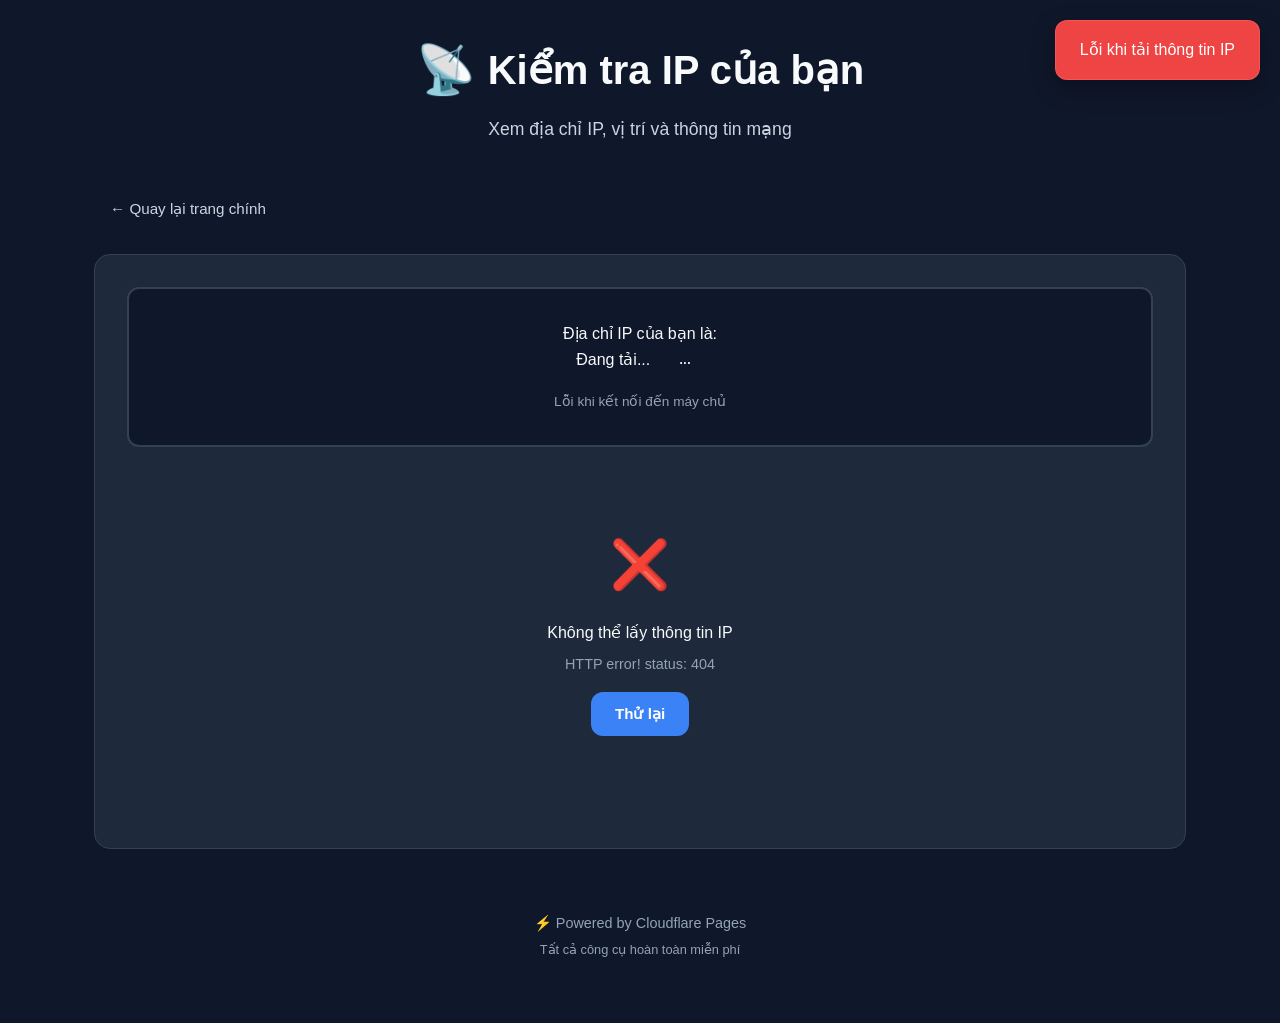
==== commit b6e53d28: "Update check-my-ip.html" ====
--- a/check-my-ip.html
+++ b/check-my-ip.html
@@ -8,123 +8,128 @@
   <link rel="stylesheet" href="css/style.css">
   <link rel="icon" href="data:image/svg+xml,<svg xmlns='http://www.w3.org/2000/svg' viewBox='0 0 100 100'><text y='.9em' font-size='90'>📡</text></svg>">
   <style>
-    /* Additional styles for IP check page */
-    .ip-result {
-      background: #fff;
-      border-radius: 12px;
+    /* Additional styles for IP check page using your theme */
+    :root {
+      --ipv4: #10b981;  /* success color */
+      --ipv6: #3b82f6;  /* accent color */
+    }
+    
+    .ip-result-box {
+      margin-bottom: 2rem;
+    }
+    
+    .ip-display {
+      position: relative;
+      text-align: center;
       padding: 2rem;
-      margin: 2rem 0;
-      box-shadow: 0 4px 20px rgba(0, 0, 0, 0.08);
-      border: 1px solid #eaeaea;
-    }
-    
-    .ip-header {
-      display: flex;
-      align-items: center;
+      background: var(--bg-dark);
+      border-radius: 0.75rem;
       margin-bottom: 2rem;
-      padding-bottom: 1rem;
-      border-bottom: 2px solid #f0f0f0;
-    }
-    
-    .ip-icon {
-      font-size: 2.5rem;
-      margin-right: 1rem;
-    }
-    
-    .ip-title {
-      font-size: 1.8rem;
-      color: #2c3e50;
-      margin: 0;
+      border: 2px solid var(--border);
+    }
+    
+    .ip-display:hover {
+      border-color: var(--accent);
+      transform: translateY(-2px);
+      transition: all 0.3s ease;
+    }
+    
+    .ip-version-badge {
+      display: inline-block;
+      padding: 0.3rem 0.8rem;
+      border-radius: 20px;
+      font-size: 0.75rem;
+      font-weight: 700;
+      margin-left: 0.75rem;
+      vertical-align: middle;
+    }
+    
+    .badge-ipv4 {
+      background: var(--ipv4);
+      color: white;
+    }
+    
+    .badge-ipv6 {
+      background: var(--ipv6);
+      color: white;
     }
     
     .ip-grid {
       display: grid;
       grid-template-columns: repeat(auto-fit, minmax(300px, 1fr));
-      gap: 1.5rem;
-      margin-bottom: 2rem;
-    }
-    
-    .ip-card {
-      background: #f8f9fa;
-      border-radius: 10px;
+      gap: 1rem;
+      margin-bottom: 1.5rem;
+    }
+    
+    .ip-section {
+      background: var(--bg-dark);
+      border-radius: 0.75rem;
       padding: 1.5rem;
-      border-left: 4px solid #3498db;
-    }
-    
-    .ip-card.network {
-      border-left-color: #2ecc71;
-    }
-    
-    .ip-card.location {
-      border-left-color: #9b59b6;
-    }
-    
-    .ip-card.browser {
-      border-left-color: #e74c3c;
-    }
-    
-    .card-label {
-      display: block;
+      border-left: 4px solid;
+    }
+    
+    .section-network {
+      border-left-color: var(--accent);
+    }
+    
+    .section-location {
+      border-left-color: var(--success);
+    }
+    
+    .section-browser {
+      border-left-color: #8b5cf6;
+    }
+    
+    .section-title {
+      display: flex;
+      align-items: center;
+      gap: 0.5rem;
+      font-size: 1.1rem;
+      font-weight: 600;
+      margin-bottom: 1rem;
+      color: var(--text-primary);
+    }
+    
+    .detail-item {
+      display: flex;
+      justify-content: space-between;
+      padding: 0.75rem 0;
+      border-bottom: 1px solid var(--border);
+    }
+    
+    .detail-item:last-child {
+      border-bottom: none;
+    }
+    
+    .detail-label {
+      color: var(--text-secondary);
+      font-weight: 500;
       font-size: 0.9rem;
-      color: #7f8c8d;
-      margin-bottom: 0.5rem;
-      font-weight: 500;
-    }
-    
-    .card-value {
-      font-size: 1.2rem;
-      color: #2c3e50;
+    }
+    
+    .detail-value {
+      color: var(--text-primary);
       font-weight: 600;
-      word-break: break-all;
-    }
-    
-    .ip-badge {
+      text-align: right;
+      max-width: 60%;
+      word-break: break-word;
+    }
+    
+    .isp-badge {
       display: inline-block;
-      padding: 0.3rem 0.8rem;
-      border-radius: 20px;
-      font-size: 0.8rem;
-      font-weight: 600;
-      margin-left: 0.5rem;
-    }
-    
-    .badge-ipv4 {
-      background: #2ecc71;
+      padding: 0.4rem 1rem;
+      background: linear-gradient(135deg, var(--accent), #2563eb);
       color: white;
-    }
-    
-    .badge-ipv6 {
-      background: #3498db;
-      color: white;
-    }
-    
-    .isp-badge {
-      background: linear-gradient(135deg, #f39c12, #e67e22);
-      color: white;
-      padding: 0.4rem 1rem;
       border-radius: 20px;
       font-weight: 600;
-      display: inline-block;
-      margin-top: 0.5rem;
-    }
-    
-    .loading {
+      font-size: 0.85rem;
+      margin-top: 0.25rem;
+    }
+    
+    .loading-box {
       text-align: center;
       padding: 3rem;
-    }
-    
-    .spinner {
-      border: 4px solid #f3f3f3;
-      border-top: 4px solid #3498db;
-      border-radius: 50%;
-      width: 50px;
-      height: 50px;
-      animation: spin 1s linear infinite;
-      margin: 0 auto 1rem;
-    }
-    
-    @keyframes spin {
-      0% { transform: rotate(0deg); }
-      100% { transform: rotate(360deg); }
+      margin: 2rem 0;
     }
     
     .actions {
@@ -136,7 +141,7 @@
     
     .btn {
       padding: 0.8rem 1.5rem;
-      border-radius: 8px;
+      border-radius: 0.75rem;
       border: none;
       font-weight: 600;
       cursor: pointer;
@@ -144,25 +149,39 @@
       display: inline-flex;
       align-items: center;
       gap: 0.5rem;
+      font-size: 0.95rem;
     }
     
     .btn-primary {
-      background: #3498db;
+      background: var(--accent);
       color: white;
     }
     
     .btn-primary:hover {
-      background: #2980b9;
+      background: var(--accent-hover);
       transform: translateY(-2px);
+      box-shadow: 0 4px 12px rgba(59, 130, 246, 0.3);
     }
     
     .btn-secondary {
-      background: #2ecc71;
+      background: var(--bg-card);
+      color: var(--text-primary);
+      border: 1px solid var(--border);
+    }
+    
+    .btn-secondary:hover {
+      background: var(--bg-card-hover);
+      border-color: var(--accent);
+      transform: translateY(-2px);
+    }
+    
+    .btn-success {
+      background: var(--success);
       color: white;
     }
     
-    .btn-secondary:hover {
-      background: #27ae60;
+    .btn-success:hover {
+      background: #0da271;
       transform: translateY(-2px);
     }
     
@@ -171,13 +190,22 @@
       top: 20px;
       right: 20px;
       padding: 1rem 1.5rem;
-      background: #2ecc71;
+      background: var(--success);
       color: white;
-      border-radius: 8px;
-      box-shadow: 0 4px 15px rgba(0, 0, 0, 0.2);
+      border-radius: 0.75rem;
+      box-shadow: 0 8px 24px var(--shadow);
       display: none;
       z-index: 1000;
       animation: slideIn 0.3s ease;
+      border: 1px solid rgba(255, 255, 255, 0.1);
+    }
+    
+    .alert.error {
+      background: var(--error);
+    }
+    
+    .alert.warning {
+      background: #f59e0b;
     }
     
     @keyframes slideIn {
@@ -195,14 +223,69 @@
       display: inline-flex;
       align-items: center;
       gap: 0.5rem;
-      color: #3498db;
+      color: var(--text-secondary);
       text-decoration: none;
-      font-weight: 600;
-      margin-bottom: 1rem;
+      font-weight: 500;
+      margin-bottom: 1.5rem;
+      padding: 0.5rem 1rem;
+      border-radius: 0.5rem;
+      transition: all 0.2s;
     }
     
     .back-link:hover {
-      color: #2980b9;
+      background: var(--bg-card);
+      color: var(--text-primary);
+    }
+    
+    .json-viewer {
+      background: var(--bg-dark);
+      border-radius: 0.75rem;
+      padding: 1.5rem;
+      margin-top: 1.5rem;
+      font-family: 'Courier New', monospace;
+      font-size: 0.85rem;
+      max-height: 400px;
+      overflow: auto;
+      white-space: pre-wrap;
+      word-break: break-all;
+      border: 1px solid var(--border);
+      display: none;
+    }
+    
+    .timestamp {
+      color: var(--text-muted);
+      font-size: 0.85rem;
+      text-align: center;
+      margin-top: 1rem;
+    }
+    
+    .flag {
+      display: inline-block;
+      width: 20px;
+      height: 14px;
+      margin-right: 8px;
+      vertical-align: middle;
+      border: 1px solid var(--border);
+      border-radius: 2px;
+    }
+    
+    .flag-vn {
+      background: linear-gradient(to right, red 33%, yellow 33%, yellow 66%, red 66%);
+    }
+    
+    .flag-us {
+      background: linear-gradient(red 40%, white 40%, white 60%, red 60%);
+      position: relative;
+    }
+    
+    .flag-us::before {
+      content: '';
+      position: absolute;
+      top: 0;
+      left: 0;
+      width: 40%;
+      height: 54%;
+      background: blue;
     }
     
     @media (max-width: 768px) {
@@ -218,17 +301,16 @@
         width: 100%;
         justify-content: center;
       }
-    }
-    
-    .info-row {
-      display: flex;
-      justify-content: space-between;
-      padding: 0.8rem 0;
-      border-bottom: 1px solid #eee;
-    }
-    
-    .info-row:last-child {
-      border-bottom: none;
+      
+      .detail-item {
+        flex-direction: column;
+        gap: 0.25rem;
+      }
+      
+      .detail-value {
+        text-align: left;
+        max-width: 100%;
+      }
     }
   </style>
 </head>
@@ -249,140 +331,127 @@
     </a>
 
     <!-- IP Result Section -->
-    <div class="ip-result">
-      <div class="ip-header">
-        <div class="ip-icon">📡</div>
-        <div>
-          <h2 class="ip-title">Thông tin IP của bạn</h2>
-          <p id="loadingText">Đang tải thông tin...</p>
+    <div class="ip-result-box">
+      <div class="ip-display">
+        <div class="ip-label">Địa chỉ IP của bạn là:</div>
+        <div class="ip-value" id="ipAddress">
+          <span id="ipValue">Đang tải...</span>
+          <span class="ip-version-badge" id="ipVersionBadge">...</span>
         </div>
+        <div id="loadingText" class="timestamp">Đang kết nối với máy chủ...</div>
       </div>
 
-      <div id="loading" class="loading">
+      <div id="loading" class="loading-box">
         <div class="spinner"></div>
-        <p>Đang lấy thông tin từ máy chủ...</p>
+        <p>Đang lấy thông tin IP của bạn...</p>
       </div>
 
       <div id="ipContent" style="display: none;">
-        <!-- IP Address Card -->
-        <div class="ip-card">
-          <h3 style="margin-top: 0; color: #2c3e50;">
-            <span style="display: inline-flex; align-items: center; gap: 0.5rem;">
-              🌐 Địa chỉ IP
-            </span>
-          </h3>
-          <div class="info-row">
-            <span class="card-label">Địa chỉ IP:</span>
-            <span class="card-value">
-              <span id="ipAddress">Đang tải...</span>
-              <span class="ip-badge" id="ipVersionBadge">...</span>
-            </span>
+        <!-- IP Information Grid -->
+        <div class="ip-grid">
+          <!-- Network Information -->
+          <div class="ip-section section-network">
+            <div class="section-title">
+              <span>🔌</span> Thông tin mạng
+            </div>
+            <div class="detail-item">
+              <span class="detail-label">Nhà cung cấp:</span>
+              <span class="detail-value">
+                <span id="isp">Đang tải...</span>
+                <div class="isp-badge" id="ispBadge" style="display: none;">ISP</div>
+              </span>
+            </div>
+            <div class="detail-item">
+              <span class="detail-label">Tổ chức:</span>
+              <span class="detail-value" id="organization">Đang tải...</span>
+            </div>
+            <div class="detail-item">
+              <span class="detail-label">ASN:</span>
+              <span class="detail-value" id="asn">Đang tải...</span>
+            </div>
+            <div class="detail-item">
+              <span class="detail-label">Phiên bản IP:</span>
+              <span class="detail-value" id="ipVersionText">Đang tải...</span>
+            </div>
           </div>
-          <div class="info-row">
-            <span class="card-label">Phiên bản IP:</span>
-            <span class="card-value" id="ipVersion">Đang tải...</span>
+
+          <!-- Location Information -->
+          <div class="ip-section section-location">
+            <div class="section-title">
+              <span>📍</span> Vị trí địa lý
+            </div>
+            <div class="detail-item">
+              <span class="detail-label">Quốc gia:</span>
+              <span class="detail-value">
+                <span class="flag" id="countryFlag"></span>
+                <span id="country">Đang tải...</span>
+                (<span id="countryCode">...</span>)
+              </span>
+            </div>
+            <div class="detail-item">
+              <span class="detail-label">Tỉnh/Thành:</span>
+              <span class="detail-value" id="province">Đang tải...</span>
+            </div>
+            <div class="detail-item">
+              <span class="detail-label">Thành phố:</span>
+              <span class="detail-value" id="city">Đang tải...</span>
+            </div>
+            <div class="detail-item">
+              <span class="detail-label">Múi giờ:</span>
+              <span class="detail-value" id="timezone">Đang tải...</span>
+            </div>
           </div>
-          <div class="info-row">
-            <span class="card-label">Thời gian kiểm tra:</span>
-            <span class="card-value" id="timestamp">Đang tải...</span>
-          </div>
-        </div>
-
-        <!-- Network Info Card -->
-        <div class="ip-card network">
-          <h3 style="margin-top: 0; color: #2c3e50;">
-            <span style="display: inline-flex; align-items: center; gap: 0.5rem;">
-              🔌 Thông tin mạng
-            </span>
-          </h3>
-          <div class="info-row">
-            <span class="card-label">Nhà cung cấp (ISP):</span>
-            <span class="card-value">
-              <span id="isp">Đang tải...</span>
-            </span>
-          </div>
-          <div class="info-row">
-            <span class="card-label">Tổ chức:</span>
-            <span class="card-value" id="organization">Đang tải...</span>
-          </div>
-          <div class="info-row">
-            <span class="card-label">ASN:</span>
-            <span class="card-value" id="asn">Đang tải...</span>
-          </div>
-          <div class="info-row">
-            <span class="card-label">Nguồn dữ liệu:</span>
-            <span class="card-value" id="source">Đang tải...</span>
-          </div>
-        </div>
-
-        <!-- Location Info Card -->
-        <div class="ip-card location">
-          <h3 style="margin-top: 0; color: #2c3e50;">
-            <span style="display: inline-flex; align-items: center; gap: 0.5rem;">
-              📍 Vị trí địa lý
-            </span>
-          </h3>
-          <div class="info-row">
-            <span class="card-label">Quốc gia:</span>
-            <span class="card-value">
-              <span id="country">Đang tải...</span>
-              (<span id="countryCode">...</span>)
-            </span>
-          </div>
-          <div class="info-row">
-            <span class="card-label">Tỉnh/Thành phố:</span>
-            <span class="card-value" id="province">Đang tải...</span>
-          </div>
-          <div class="info-row">
-            <span class="card-label">Thành phố:</span>
-            <span class="card-value" id="city">Đang tải...</span>
-          </div>
-          <div class="info-row">
-            <span class="card-label">Múi giờ:</span>
-            <span class="card-value" id="timezone">Đang tải...</span>
-          </div>
-          <div class="info-row">
-            <span class="card-label">Mã bưu điện:</span>
-            <span class="card-value" id="postal">Đang tải...</span>
-          </div>
-        </div>
-
-        <!-- Browser Info Card -->
-        <div class="ip-card browser">
-          <h3 style="margin-top: 0; color: #2c3e50;">
-            <span style="display: inline-flex; align-items: center; gap: 0.5rem;">
-              🌐 Thông tin trình duyệt
-            </span>
-          </h3>
-          <div class="info-row">
-            <span class="card-label">User Agent:</span>
-            <span class="card-value" id="userAgent" style="font-size: 0.9rem;">Đang tải...</span>
-          </div>
-          <div class="info-row">
-            <span class="card-label">Cloudflare Edge:</span>
-            <span class="card-value" id="cfEdge">Đang tải...</span>
+
+          <!-- Browser & Connection -->
+          <div class="ip-section section-browser">
+            <div class="section-title">
+              <span>🌐</span> Kết nối & Thiết bị
+            </div>
+            <div class="detail-item">
+              <span class="detail-label">Loại kết nối:</span>
+              <span class="detail-value" id="connectionType">Đang tải...</span>
+            </div>
+            <div class="detail-item">
+              <span class="detail-label">Cloudflare Edge:</span>
+              <span class="detail-value" id="cfEdge">Đang tải...</span>
+            </div>
+            <div class="detail-item">
+              <span class="detail-label">Mã bưu điện:</span>
+              <span class="detail-value" id="postal">Đang tải...</span>
+            </div>
+            <div class="detail-item">
+              <span class="detail-label">Thời gian kiểm tra:</span>
+              <span class="detail-value" id="timestamp">Đang tải...</span>
+            </div>
           </div>
         </div>
 
         <!-- Actions -->
         <div class="actions">
           <button class="btn btn-primary" id="refreshBtn">
-            <span>🔄</span> Làm mới thông tin
+            <span>🔄</span> Làm mới
           </button>
           <button class="btn btn-secondary" id="copyBtn">
             <span>📋</span> Sao chép IP
           </button>
-          <button class="btn" id="jsonBtn" style="background: #9b59b6; color: white;">
-            <span>📄</span> Xem dữ liệu JSON
+          <button class="btn btn-success" id="jsonBtn">
+            <span>📄</span> Xem JSON
           </button>
+        </div>
+
+        <!-- JSON Viewer -->
+        <div class="json-viewer" id="jsonViewer"></div>
+
+        <div class="timestamp">
+          Dữ liệu được cung cấp bởi Cloudflare Network • Hỗ trợ IPv4 & IPv6
         </div>
       </div>
     </div>
 
     <!-- Footer -->
     <footer class="footer">
-      <p>⚡ Powered by Cloudflare Pages & Workers</p>
-      <p class="footer-note">Hỗ trợ cả IPv4 và IPv6</p>
+      <p>⚡ Powered by Cloudflare Pages</p>
+      <p class="footer-note">Tất cả công cụ hoàn toàn miễn phí</p>
     </footer>
   </div>
 
@@ -395,25 +464,27 @@
       const ipContent = document.getElementById('ipContent');
       const loadingText = document.getElementById('loadingText');
       const alert = document.getElementById('alert');
+      const jsonViewer = document.getElementById('jsonViewer');
       
       // DOM Elements
       const elements = {
-        ipAddress: document.getElementById('ipAddress'),
+        ipValue: document.getElementById('ipValue'),
         ipVersionBadge: document.getElementById('ipVersionBadge'),
-        ipVersion: document.getElementById('ipVersion'),
+        ipVersionText: document.getElementById('ipVersionText'),
         isp: document.getElementById('isp'),
+        ispBadge: document.getElementById('ispBadge'),
         organization: document.getElementById('organization'),
         asn: document.getElementById('asn'),
         country: document.getElementById('country'),
         countryCode: document.getElementById('countryCode'),
+        countryFlag: document.getElementById('countryFlag'),
         province: document.getElementById('province'),
         city: document.getElementById('city'),
         timezone: document.getElementById('timezone'),
         postal: document.getElementById('postal'),
-        userAgent: document.getElementById('userAgent'),
+        connectionType: document.getElementById('connectionType'),
         cfEdge: document.getElementById('cfEdge'),
-        timestamp: document.getElementById('timestamp'),
-        source: document.getElementById('source')
+        timestamp: document.getElementById('timestamp')
       };
       
       // Buttons
@@ -423,13 +494,13 @@
       
       let currentIP = '';
       let currentData = {};
+      let jsonVisible = false;
       
       // Show alert
       function showAlert(message, type = 'success') {
         alert.textContent = message;
+        alert.className = `alert ${type}`;
         alert.style.display = 'block';
-        alert.style.background = type === 'error' ? '#e74c3c' : 
-                                type === 'warning' ? '#f39c12' : '#2ecc71';
         
         setTimeout(() => {
           alert.style.display = 'none';
@@ -450,17 +521,33 @@
         });
       }
       
+      // Set country flag
+      function setCountryFlag(countryCode) {
+        const flag = elements.countryFlag;
+        flag.className = 'flag';
+        
+        if (countryCode === 'VN') {
+          flag.classList.add('flag-vn');
+        } else if (countryCode === 'US') {
+          flag.classList.add('flag-us');
+        } else {
+          flag.style.display = 'none';
+        }
+      }
+      
       // Get IP info
       async function fetchIPInfo() {
         try {
           loading.style.display = 'block';
           ipContent.style.display = 'none';
-          loadingText.textContent = 'Đang tải thông tin...';
+          loadingText.textContent = 'Đang kết nối với máy chủ...';
+          jsonViewer.style.display = 'none';
+          jsonVisible = false;
           
           const response = await fetch('/ip');
           
           if (!response.ok) {
-            throw new Error(`Lỗi HTTP: ${response.status}`);
+            throw new Error(`HTTP error! status: ${response.status}`);
           }
           
           const data = await response.json();
@@ -479,11 +566,11 @@
           
         } catch (error) {
           console.error('Error:', error);
-          loadingText.textContent = 'Lỗi khi tải thông tin';
+          loadingText.textContent = 'Lỗi khi kết nối đến máy chủ';
           loading.innerHTML = `
-            <div style="color: #e74c3c; font-size: 3rem; margin-bottom: 1rem;">❌</div>
-            <p>Không thể lấy thông tin IP. Vui lòng thử lại!</p>
-            <p style="color: #7f8c8d; font-size: 0.9rem;">${error.message}</p>
+            <div style="color: var(--error); font-size: 3rem; margin-bottom: 1rem;">❌</div>
+            <p>Không thể lấy thông tin IP</p>
+            <p style="color: var(--text-muted); font-size: 0.9rem; margin-top: 0.5rem;">${error.message}</p>
             <button class="btn btn-primary" onclick="fetchIPInfo()" style="margin-top: 1rem;">
               Thử lại
             </button>
@@ -495,90 +582,99 @@
       // Update UI with data
       function updateUI(data) {
         // IP Address
-        elements.ipAddress.textContent = data.ip;
+        elements.ipValue.textContent = data.ip;
         
         // IP Version
         const version = data.version || (data.ip.includes(':') ? 'IPv6' : 'IPv4');
         elements.ipVersionBadge.textContent = version;
-        elements.ipVersionBadge.className = `ip-badge ${version.toLowerCase() === 'ipv6' ? 'badge-ipv6' : 'badge-ipv4'}`;
-        elements.ipVersion.textContent = version === 'IPv6' ? 'Internet Protocol Version 6' : 'Internet Protocol Version 4';
+        elements.ipVersionBadge.className = `ip-version-badge badge-${version.toLowerCase()}`;
+        elements.ipVersionText.textContent = version === 'IPv6' ? 'IPv6 (Internet Protocol version 6)' : 'IPv4 (Internet Protocol version 4)';
         
         // ISP & Organization
         elements.isp.textContent = data.isp || 'Không xác định';
         elements.organization.textContent = data.org || 'Không xác định';
         
+        // Show ISP badge for major providers
+        const ispLower = (data.isp || '').toLowerCase();
+        if (ispLower.includes('viettel') || ispLower.includes('vnpt') || ispLower.includes('fpt') || 
+            ispLower.includes('mobifone') || ispLower.includes('vinaphone')) {
+          elements.ispBadge.style.display = 'inline-block';
+          if (ispLower.includes('viettel')) elements.ispBadge.textContent = 'Viettel';
+          else if (ispLower.includes('vnpt')) elements.ispBadge.textContent = 'VNPT';
+          else if (ispLower.includes('fpt')) elements.ispBadge.textContent = 'FPT';
+          else if (ispLower.includes('mobifone')) elements.ispBadge.textContent = 'MobiFone';
+          else if (ispLower.includes('vinaphone')) elements.ispBadge.textContent = 'Vinaphone';
+        } else {
+          elements.ispBadge.style.display = 'none';
+        }
+        
         // ASN
         elements.asn.textContent = data.asn ? `AS${data.asn}` : 'Không xác định';
         
         // Location
-        elements.country.textContent = data.country || 'N/A';
+        elements.country.textContent = data.country || data.countryName || 'N/A';
         elements.countryCode.textContent = data.countryCode || 'N/A';
+        setCountryFlag(data.countryCode);
+        
         elements.province.textContent = data.province || data.region || 'N/A';
         elements.city.textContent = data.city || 'N/A';
         elements.timezone.textContent = data.timezone || 'N/A';
         elements.postal.textContent = data.postal || data.postalCode || 'N/A';
         
-        // Browser Info
-        elements.userAgent.textContent = data.userAgent || 'N/A';
+        // Browser & Connection
+        elements.connectionType.textContent = data.connectionType || (data.ip.includes(':') ? 'IPv6 Connection' : 'IPv4 Connection');
         elements.cfEdge.textContent = data.cloudflare?.colo || 'N/A';
         
         // Timestamp
         elements.timestamp.textContent = data.timestamp ? formatTimestamp(data.timestamp) : formatTimestamp(new Date().toISOString());
-        
-        // Source
-        elements.source.textContent = data.source || 'Cloudflare Pages';
       }
       
       // Copy IP to clipboard
       copyBtn.addEventListener('click', async () => {
         try {
           await navigator.clipboard.writeText(currentIP);
-          showAlert(`Đã sao chép IP: ${currentIP}`);
+          showAlert(`✅ Đã sao chép IP: ${currentIP}`);
         } catch (err) {
-          showAlert('Không thể sao chép IP', 'error');
+          showAlert('❌ Không thể sao chép IP', 'error');
         }
       });
       
-      // Show JSON data
+      // Toggle JSON viewer
       jsonBtn.addEventListener('click', () => {
-        const jsonStr = JSON.stringify(currentData, null, 2);
-        const newWindow = window.open();
-        newWindow.document.write(`
-          <html>
-            <head>
-              <title>IP Data JSON - ${currentIP}</title>
-              <style>
-                body { 
-                  font-family: monospace; 
-                  padding: 20px; 
-                  background: #1e1e1e; 
-                  color: #f1f1f1; 
-                  margin: 0; 
+        jsonVisible = !jsonVisible;
+        
+        if (jsonVisible) {
+          const jsonStr = JSON.stringify(currentData, null, 2);
+          // Syntax highlighting for JSON
+          const highlighted = jsonStr
+            .replace(/("(\\u[a-zA-Z0-9]{4}|\\[^u]|[^\\"])*"(\s*:)?|\b(true|false|null)\b|-?\d+(?:\.\d*)?(?:[eE][+\-]?\d+)?)/g, 
+              function(match) {
+                let cls = 'color: var(--text-secondary);';
+                if (/^"/.test(match)) {
+                  if (/:$/.test(match)) {
+                    cls = 'color: var(--accent);';
+                  } else {
+                    cls = 'color: var(--success);';
+                  }
+                } else if (/true|false/.test(match)) {
+                  cls = 'color: #f59e0b;';
+                } else if (/null/.test(match)) {
+                  cls = 'color: #ef4444;';
                 }
-                pre { 
-                  white-space: pre-wrap; 
-                  word-wrap: break-word; 
-                  font-size: 14px; 
-                  line-height: 1.5;
-                }
-              </style>
-            </head>
-            <body>
-              <h2 style="color: #4CAF50;">Dữ liệu JSON cho IP: ${currentIP}</h2>
-              <pre>${jsonStr}</pre>
-              <button onclick="window.close()" style="
-                padding: 10px 20px;
-                background: #4CAF50;
-                color: white;
-                border: none;
-                border-radius: 5px;
-                cursor: pointer;
-                margin-top: 20px;
-              ">Đóng</button>
-            </body>
-          </html>
-        `);
-        newWindow.document.close();
+                return `<span style="${cls}">${match}</span>`;
+              });
+          
+          jsonViewer.innerHTML = highlighted;
+          jsonViewer.style.display = 'block';
+          jsonBtn.innerHTML = '<span>📄</span> Ẩn JSON';
+          jsonBtn.classList.remove('btn-success');
+          jsonBtn.classList.add('btn-secondary');
+        } else {
+          jsonViewer.style.display = 'none';
+          jsonBtn.innerHTML = '<span>📄</span> Xem JSON';
+          jsonBtn.classList.remove('btn-secondary');
+          jsonBtn.classList.add('btn-success');
+        }
       });
       
       // Refresh button
